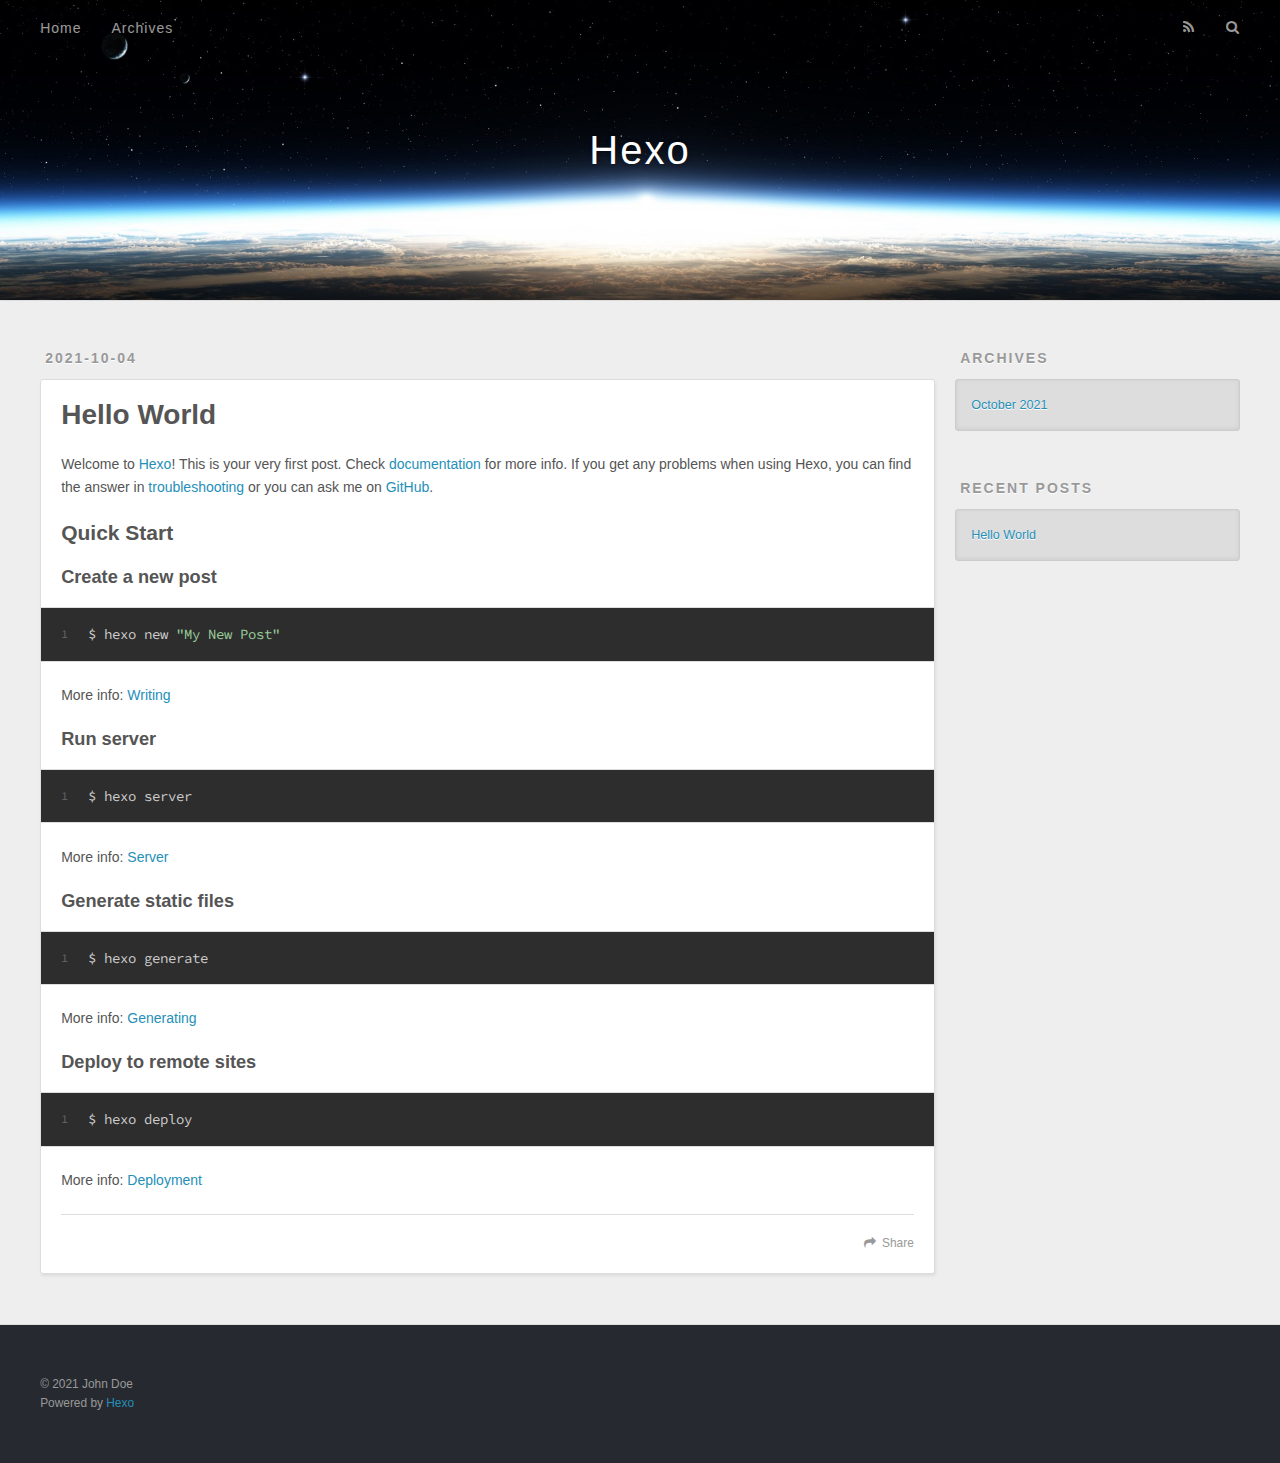
==== index.html @ 19c12f80 "Site updated: 2021-10-04 17:50:35" ====
<!DOCTYPE html>
<html>
<head>
  <meta charset="utf-8">
  

  
  <title>Hexo</title>
  <meta name="viewport" content="width=device-width, initial-scale=1, maximum-scale=1">
  <meta property="og:type" content="website">
<meta property="og:title" content="Hexo">
<meta property="og:url" content="http://example.com/index.html">
<meta property="og:site_name" content="Hexo">
<meta property="og:locale" content="en_US">
<meta property="article:author" content="John Doe">
<meta name="twitter:card" content="summary">
  
    <link rel="alternate" href="/atom.xml" title="Hexo" type="application/atom+xml">
  
  
    <link rel="icon" href="/favicon.png">
  
  
    <link href="//fonts.googleapis.com/css?family=Source+Code+Pro" rel="stylesheet" type="text/css">
  
  
<link rel="stylesheet" href="/css/style.css">

<meta name="generator" content="Hexo 5.4.0"></head>

<body>
  <div id="container">
    <div id="wrap">
      <header id="header">
  <div id="banner"></div>
  <div id="header-outer" class="outer">
    <div id="header-title" class="inner">
      <h1 id="logo-wrap">
        <a href="/" id="logo">Hexo</a>
      </h1>
      
    </div>
    <div id="header-inner" class="inner">
      <nav id="main-nav">
        <a id="main-nav-toggle" class="nav-icon"></a>
        
          <a class="main-nav-link" href="/">Home</a>
        
          <a class="main-nav-link" href="/archives">Archives</a>
        
      </nav>
      <nav id="sub-nav">
        
          <a id="nav-rss-link" class="nav-icon" href="/atom.xml" title="RSS Feed"></a>
        
        <a id="nav-search-btn" class="nav-icon" title="Search"></a>
      </nav>
      <div id="search-form-wrap">
        <form action="//google.com/search" method="get" accept-charset="UTF-8" class="search-form"><input type="search" name="q" class="search-form-input" placeholder="Search"><button type="submit" class="search-form-submit">&#xF002;</button><input type="hidden" name="sitesearch" value="http://example.com"></form>
      </div>
    </div>
  </div>
</header>
      <div class="outer">
        <section id="main">
  
    <article id="post-hello-world" class="article article-type-post" itemscope itemprop="blogPost">
  <div class="article-meta">
    <a href="/2021/10/04/hello-world/" class="article-date">
  <time datetime="2021-10-04T09:35:30.156Z" itemprop="datePublished">2021-10-04</time>
</a>
    
  </div>
  <div class="article-inner">
    
    
      <header class="article-header">
        
  
    <h1 itemprop="name">
      <a class="article-title" href="/2021/10/04/hello-world/">Hello World</a>
    </h1>
  

      </header>
    
    <div class="article-entry" itemprop="articleBody">
      
        <p>Welcome to <a target="_blank" rel="noopener" href="https://hexo.io/">Hexo</a>! This is your very first post. Check <a target="_blank" rel="noopener" href="https://hexo.io/docs/">documentation</a> for more info. If you get any problems when using Hexo, you can find the answer in <a target="_blank" rel="noopener" href="https://hexo.io/docs/troubleshooting.html">troubleshooting</a> or you can ask me on <a target="_blank" rel="noopener" href="https://github.com/hexojs/hexo/issues">GitHub</a>.</p>
<h2 id="Quick-Start"><a href="#Quick-Start" class="headerlink" title="Quick Start"></a>Quick Start</h2><h3 id="Create-a-new-post"><a href="#Create-a-new-post" class="headerlink" title="Create a new post"></a>Create a new post</h3><figure class="highlight bash"><table><tr><td class="gutter"><pre><span class="line">1</span><br></pre></td><td class="code"><pre><span class="line">$ hexo new <span class="string">&quot;My New Post&quot;</span></span><br></pre></td></tr></table></figure>

<p>More info: <a target="_blank" rel="noopener" href="https://hexo.io/docs/writing.html">Writing</a></p>
<h3 id="Run-server"><a href="#Run-server" class="headerlink" title="Run server"></a>Run server</h3><figure class="highlight bash"><table><tr><td class="gutter"><pre><span class="line">1</span><br></pre></td><td class="code"><pre><span class="line">$ hexo server</span><br></pre></td></tr></table></figure>

<p>More info: <a target="_blank" rel="noopener" href="https://hexo.io/docs/server.html">Server</a></p>
<h3 id="Generate-static-files"><a href="#Generate-static-files" class="headerlink" title="Generate static files"></a>Generate static files</h3><figure class="highlight bash"><table><tr><td class="gutter"><pre><span class="line">1</span><br></pre></td><td class="code"><pre><span class="line">$ hexo generate</span><br></pre></td></tr></table></figure>

<p>More info: <a target="_blank" rel="noopener" href="https://hexo.io/docs/generating.html">Generating</a></p>
<h3 id="Deploy-to-remote-sites"><a href="#Deploy-to-remote-sites" class="headerlink" title="Deploy to remote sites"></a>Deploy to remote sites</h3><figure class="highlight bash"><table><tr><td class="gutter"><pre><span class="line">1</span><br></pre></td><td class="code"><pre><span class="line">$ hexo deploy</span><br></pre></td></tr></table></figure>

<p>More info: <a target="_blank" rel="noopener" href="https://hexo.io/docs/one-command-deployment.html">Deployment</a></p>

      
    </div>
    <footer class="article-footer">
      <a data-url="http://example.com/2021/10/04/hello-world/" data-id="ckuch2tlk0000s5fl6pxt04w5" class="article-share-link">Share</a>
      
      
    </footer>
  </div>
  
</article>


  


</section>
        
          <aside id="sidebar">
  
    

  
    

  
    
  
    
  <div class="widget-wrap">
    <h3 class="widget-title">Archives</h3>
    <div class="widget">
      <ul class="archive-list"><li class="archive-list-item"><a class="archive-list-link" href="/archives/2021/10/">October 2021</a></li></ul>
    </div>
  </div>


  
    
  <div class="widget-wrap">
    <h3 class="widget-title">Recent Posts</h3>
    <div class="widget">
      <ul>
        
          <li>
            <a href="/2021/10/04/hello-world/">Hello World</a>
          </li>
        
      </ul>
    </div>
  </div>

  
</aside>
        
      </div>
      <footer id="footer">
  
  <div class="outer">
    <div id="footer-info" class="inner">
      &copy; 2021 John Doe<br>
      Powered by <a href="http://hexo.io/" target="_blank">Hexo</a>
    </div>
  </div>
</footer>
    </div>
    <nav id="mobile-nav">
  
    <a href="/" class="mobile-nav-link">Home</a>
  
    <a href="/archives" class="mobile-nav-link">Archives</a>
  
</nav>
    

<script src="//ajax.googleapis.com/ajax/libs/jquery/2.0.3/jquery.min.js"></script>


  
<link rel="stylesheet" href="/fancybox/jquery.fancybox.css">

  
<script src="/fancybox/jquery.fancybox.pack.js"></script>




<script src="/js/script.js"></script>




  </div>
</body>
</html>
---- css/style.css ----
body {
  width: 100%;
}
body:before,
body:after {
  content: "";
  display: table;
}
body:after {
  clear: both;
}
html,
body,
div,
span,
applet,
object,
iframe,
h1,
h2,
h3,
h4,
h5,
h6,
p,
blockquote,
pre,
a,
abbr,
acronym,
address,
big,
cite,
code,
del,
dfn,
em,
img,
ins,
kbd,
q,
s,
samp,
small,
strike,
strong,
sub,
sup,
tt,
var,
dl,
dt,
dd,
ol,
ul,
li,
fieldset,
form,
label,
legend,
table,
caption,
tbody,
tfoot,
thead,
tr,
th,
td {
  margin: 0;
  padding: 0;
  border: 0;
  outline: 0;
  font-weight: inherit;
  font-style: inherit;
  font-family: inherit;
  font-size: 100%;
  vertical-align: baseline;
}
body {
  line-height: 1;
  color: #000;
  background: #fff;
}
ol,
ul {
  list-style: none;
}
table {
  border-collapse: separate;
  border-spacing: 0;
  vertical-align: middle;
}
caption,
th,
td {
  text-align: left;
  font-weight: normal;
  vertical-align: middle;
}
a img {
  border: none;
}
input,
button {
  margin: 0;
  padding: 0;
}
input::-moz-focus-inner,
button::-moz-focus-inner {
  border: 0;
  padding: 0;
}
@font-face {
  font-family: FontAwesome;
  font-style: normal;
  font-weight: normal;
  src: url("fonts/fontawesome-webfont.eot?v=#4.0.3");
  src: url("fonts/fontawesome-webfont.eot?#iefix&v=#4.0.3") format("embedded-opentype"), url("fonts/fontawesome-webfont.woff?v=#4.0.3") format("woff"), url("fonts/fontawesome-webfont.ttf?v=#4.0.3") format("truetype"), url("fonts/fontawesome-webfont.svg#fontawesomeregular?v=#4.0.3") format("svg");
}
html,
body,
#container {
  height: 100%;
}
body {
  background: #eee;
  font: 14px -apple-system, BlinkMacSystemFont, "Segoe UI", "Roboto", "Oxygen", "Ubuntu", "Cantarell", "Fira Sans", "Droid Sans", "Helvetica Neue", sans-serif;
  -webkit-text-size-adjust: 100%;
}
.outer {
  max-width: 1220px;
  margin: 0 auto;
  padding: 0 20px;
}
.outer:before,
.outer:after {
  content: "";
  display: table;
}
.outer:after {
  clear: both;
}
.inner {
  display: inline;
  float: left;
  width: 98.33333333333333%;
  margin: 0 0.833333333333333%;
}
.left,
.alignleft {
  float: left;
}
.right,
.alignright {
  float: right;
}
.clear {
  clear: both;
}
#container {
  position: relative;
}
.mobile-nav-on {
  overflow: hidden;
}
#wrap {
  height: 100%;
  width: 100%;
  position: absolute;
  top: 0;
  left: 0;
  -webkit-transition: 0.2s ease-out;
  -moz-transition: 0.2s ease-out;
  -ms-transition: 0.2s ease-out;
  transition: 0.2s ease-out;
  z-index: 1;
  background: #eee;
}
.mobile-nav-on #wrap {
  left: 280px;
}
@media screen and (min-width: 768px) {
  #main {
    display: inline;
    float: left;
    width: 73.33333333333333%;
    margin: 0 0.833333333333333%;
  }
}
.article-date,
.article-category-link,
.archive-year,
.widget-title {
  text-decoration: none;
  text-transform: uppercase;
  letter-spacing: 2px;
  color: #999;
  margin-bottom: 1em;
  margin-left: 5px;
  line-height: 1em;
  text-shadow: 0 1px #fff;
  font-weight: bold;
}
.article-inner,
.archive-article-inner {
  background: #fff;
  -webkit-box-shadow: 1px 2px 3px #ddd;
  box-shadow: 1px 2px 3px #ddd;
  border: 1px solid #ddd;
  border-radius: 3px;
}
.article-entry h1,
.widget h1 {
  font-size: 2em;
}
.article-entry h2,
.widget h2 {
  font-size: 1.5em;
}
.article-entry h3,
.widget h3 {
  font-size: 1.3em;
}
.article-entry h4,
.widget h4 {
  font-size: 1.2em;
}
.article-entry h5,
.widget h5 {
  font-size: 1em;
}
.article-entry h6,
.widget h6 {
  font-size: 1em;
  color: #999;
}
.article-entry hr,
.widget hr {
  border: 1px dashed #ddd;
}
.article-entry strong,
.widget strong {
  font-weight: bold;
}
.article-entry em,
.widget em,
.article-entry cite,
.widget cite {
  font-style: italic;
}
.article-entry sup,
.widget sup,
.article-entry sub,
.widget sub {
  font-size: 0.75em;
  line-height: 0;
  position: relative;
  vertical-align: baseline;
}
.article-entry sup,
.widget sup {
  top: -0.5em;
}
.article-entry sub,
.widget sub {
  bottom: -0.2em;
}
.article-entry small,
.widget small {
  font-size: 0.85em;
}
.article-entry acronym,
.widget acronym,
.article-entry abbr,
.widget abbr {
  border-bottom: 1px dotted;
}
.article-entry ul,
.widget ul,
.article-entry ol,
.widget ol,
.article-entry dl,
.widget dl {
  margin: 0 20px;
  line-height: 1.6em;
}
.article-entry ul ul,
.widget ul ul,
.article-entry ol ul,
.widget ol ul,
.article-entry ul ol,
.widget ul ol,
.article-entry ol ol,
.widget ol ol {
  margin-top: 0;
  margin-bottom: 0;
}
.article-entry ul,
.widget ul {
  list-style: disc;
}
.article-entry ol,
.widget ol {
  list-style: decimal;
}
.article-entry dt,
.widget dt {
  font-weight: bold;
}
#header {
  height: 300px;
  position: relative;
  border-bottom: 1px solid #ddd;
}
#header:before,
#header:after {
  content: "";
  position: absolute;
  left: 0;
  right: 0;
  height: 40px;
}
#header:before {
  top: 0;
  background: -webkit-linear-gradient(rgba(0,0,0,0.2), transparent);
  background: -moz-linear-gradient(rgba(0,0,0,0.2), transparent);
  background: -ms-linear-gradient(rgba(0,0,0,0.2), transparent);
  background: linear-gradient(rgba(0,0,0,0.2), transparent);
}
#header:after {
  bottom: 0;
  background: -webkit-linear-gradient(transparent, rgba(0,0,0,0.2));
  background: -moz-linear-gradient(transparent, rgba(0,0,0,0.2));
  background: -ms-linear-gradient(transparent, rgba(0,0,0,0.2));
  background: linear-gradient(transparent, rgba(0,0,0,0.2));
}
#header-outer {
  height: 100%;
  position: relative;
}
#header-inner {
  position: relative;
  overflow: hidden;
}
#banner {
  position: absolute;
  top: 0;
  left: 0;
  width: 100%;
  height: 100%;
  background: url("images/banner.jpg") center #000;
  -webkit-background-size: cover;
  -moz-background-size: cover;
  background-size: cover;
  z-index: -1;
}
#header-title {
  text-align: center;
  height: 40px;
  position: absolute;
  top: 50%;
  left: 0;
  margin-top: -20px;
}
#logo,
#subtitle {
  text-decoration: none;
  color: #fff;
  font-weight: 300;
  text-shadow: 0 1px 4px rgba(0,0,0,0.3);
}
#logo {
  font-size: 40px;
  line-height: 40px;
  letter-spacing: 2px;
}
#subtitle {
  font-size: 16px;
  line-height: 16px;
  letter-spacing: 1px;
}
#subtitle-wrap {
  margin-top: 16px;
}
#main-nav {
  float: left;
  margin-left: -15px;
}
.nav-icon,
.main-nav-link {
  float: left;
  color: #fff;
  opacity: 0.6;
  text-decoration: none;
  text-shadow: 0 1px rgba(0,0,0,0.2);
  -webkit-transition: opacity 0.2s;
  -moz-transition: opacity 0.2s;
  -ms-transition: opacity 0.2s;
  transition: opacity 0.2s;
  display: block;
  padding: 20px 15px;
}
.nav-icon:hover,
.main-nav-link:hover {
  opacity: 1;
}
.nav-icon {
  font-family: FontAwesome;
  text-align: center;
  font-size: 14px;
  width: 14px;
  height: 14px;
  padding: 20px 15px;
  position: relative;
  cursor: pointer;
}
.main-nav-link {
  font-weight: 300;
  letter-spacing: 1px;
}
@media screen and (max-width: 479px) {
  .main-nav-link {
    display: none;
  }
}
#main-nav-toggle {
  display: none;
}
#main-nav-toggle:before {
  content: "\f0c9";
}
@media screen and (max-width: 479px) {
  #main-nav-toggle {
    display: block;
  }
}
#sub-nav {
  float: right;
  margin-right: -15px;
}
#nav-rss-link:before {
  content: "\f09e";
}
#nav-search-btn:before {
  content: "\f002";
}
#search-form-wrap {
  position: absolute;
  top: 15px;
  width: 150px;
  height: 30px;
  right: -150px;
  opacity: 0;
  -webkit-transition: 0.2s ease-out;
  -moz-transition: 0.2s ease-out;
  -ms-transition: 0.2s ease-out;
  transition: 0.2s ease-out;
}
#search-form-wrap.on {
  opacity: 1;
  right: 0;
}
@media screen and (max-width: 479px) {
  #search-form-wrap {
    width: 100%;
    right: -100%;
  }
}
.search-form {
  position: absolute;
  top: 0;
  left: 0;
  right: 0;
  background: #fff;
  padding: 5px 15px;
  border-radius: 15px;
  -webkit-box-shadow: 0 0 10px rgba(0,0,0,0.3);
  box-shadow: 0 0 10px rgba(0,0,0,0.3);
}
.search-form-input {
  border: none;
  background: none;
  color: #555;
  width: 100%;
  font: 13px -apple-system, BlinkMacSystemFont, "Segoe UI", "Roboto", "Oxygen", "Ubuntu", "Cantarell", "Fira Sans", "Droid Sans", "Helvetica Neue", sans-serif;
  outline: none;
}
.search-form-input::-webkit-search-results-decoration,
.search-form-input::-webkit-search-cancel-button {
  -webkit-appearance: none;
}
.search-form-submit {
  position: absolute;
  top: 50%;
  right: 10px;
  margin-top: -7px;
  font: 13px FontAwesome;
  border: none;
  background: none;
  color: #bbb;
  cursor: pointer;
}
.search-form-submit:hover,
.search-form-submit:focus {
  color: #777;
}
.article {
  margin: 50px 0;
}
.article-inner {
  overflow: hidden;
}
.article-meta:before,
.article-meta:after {
  content: "";
  display: table;
}
.article-meta:after {
  clear: both;
}
.article-date {
  float: left;
}
.article-category {
  float: left;
  line-height: 1em;
  color: #ccc;
  text-shadow: 0 1px #fff;
  margin-left: 8px;
}
.article-category:before {
  content: "\2022";
}
.article-category-link {
  margin: 0 12px 1em;
}
.article-header {
  padding: 20px 20px 0;
}
.article-title {
  text-decoration: none;
  font-size: 2em;
  font-weight: bold;
  color: #555;
  line-height: 1.1em;
  -webkit-transition: color 0.2s;
  -moz-transition: color 0.2s;
  -ms-transition: color 0.2s;
  transition: color 0.2s;
}
a.article-title:hover {
  color: #258fb8;
}
.article-entry {
  color: #555;
  padding: 0 20px;
}
.article-entry:before,
.article-entry:after {
  content: "";
  display: table;
}
.article-entry:after {
  clear: both;
}
.article-entry p,
.article-entry table {
  line-height: 1.6em;
  margin: 1.6em 0;
}
.article-entry h1,
.article-entry h2,
.article-entry h3,
.article-entry h4,
.article-entry h5,
.article-entry h6 {
  font-weight: bold;
}
.article-entry h1,
.article-entry h2,
.article-entry h3,
.article-entry h4,
.article-entry h5,
.article-entry h6 {
  line-height: 1.1em;
  margin: 1.1em 0;
}
.article-entry a {
  color: #258fb8;
  text-decoration: none;
}
.article-entry a:hover {
  text-decoration: underline;
}
.article-entry ul,
.article-entry ol,
.article-entry dl {
  margin-top: 1.6em;
  margin-bottom: 1.6em;
}
.article-entry img,
.article-entry video {
  max-width: 100%;
  height: auto;
  display: block;
  margin: auto;
}
.article-entry iframe {
  border: none;
}
.article-entry table {
  width: 100%;
  border-collapse: collapse;
  border-spacing: 0;
}
.article-entry th {
  font-weight: bold;
  border-bottom: 3px solid #ddd;
  padding-bottom: 0.5em;
}
.article-entry td {
  border-bottom: 1px solid #ddd;
  padding: 10px 0;
}
.article-entry blockquote {
  font-family: Georgia, "Times New Roman", serif;
  font-size: 1.4em;
  margin: 1.6em 20px;
  text-align: center;
}
.article-entry blockquote footer {
  font-size: 14px;
  margin: 1.6em 0;
  font-family: -apple-system, BlinkMacSystemFont, "Segoe UI", "Roboto", "Oxygen", "Ubuntu", "Cantarell", "Fira Sans", "Droid Sans", "Helvetica Neue", sans-serif;
}
.article-entry blockquote footer cite:before {
  content: "—";
  padding: 0 0.5em;
}
.article-entry .pullquote {
  text-align: left;
  width: 45%;
  margin: 0;
}
.article-entry .pullquote.left {
  margin-left: 0.5em;
  margin-right: 1em;
}
.article-entry .pullquote.right {
  margin-right: 0.5em;
  margin-left: 1em;
}
.article-entry .caption {
  color: #999;
  display: block;
  font-size: 0.9em;
  margin-top: 0.5em;
  position: relative;
  text-align: center;
}
.article-entry .video-container {
  position: relative;
  padding-top: 56.25%;
  height: 0;
  overflow: hidden;
}
.article-entry .video-container iframe,
.article-entry .video-container object,
.article-entry .video-container embed {
  position: absolute;
  top: 0;
  left: 0;
  width: 100%;
  height: 100%;
  margin-top: 0;
}
.article-more-link a {
  display: inline-block;
  line-height: 1em;
  padding: 6px 15px;
  border-radius: 15px;
  background: #eee;
  color: #999;
  text-shadow: 0 1px #fff;
  text-decoration: none;
}
.article-more-link a:hover {
  background: #258fb8;
  color: #fff;
  text-decoration: none;
  text-shadow: 0 1px #1e7293;
}
.article-footer {
  font-size: 0.85em;
  line-height: 1.6em;
  border-top: 1px solid #ddd;
  padding-top: 1.6em;
  margin: 0 20px 20px;
}
.article-footer:before,
.article-footer:after {
  content: "";
  display: table;
}
.article-footer:after {
  clear: both;
}
.article-footer a {
  color: #999;
  text-decoration: none;
}
.article-footer a:hover {
  color: #555;
}
.article-tag-list-item {
  float: left;
  margin-right: 10px;
}
.article-tag-list-link:before {
  content: "#";
}
.article-comment-link {
  float: right;
}
.article-comment-link:before {
  content: "\f075";
  font-family: FontAwesome;
  padding-right: 8px;
}
.article-share-link {
  cursor: pointer;
  float: right;
  margin-left: 20px;
}
.article-share-link:before {
  content: "\f064";
  font-family: FontAwesome;
  padding-right: 6px;
}
#article-nav {
  position: relative;
}
#article-nav:before,
#article-nav:after {
  content: "";
  display: table;
}
#article-nav:after {
  clear: both;
}
@media screen and (min-width: 768px) {
  #article-nav {
    margin: 50px 0;
  }
  #article-nav:before {
    width: 8px;
    height: 8px;
    position: absolute;
    top: 50%;
    left: 50%;
    margin-top: -4px;
    margin-left: -4px;
    content: "";
    border-radius: 50%;
    background: #ddd;
    -webkit-box-shadow: 0 1px 2px #fff;
    box-shadow: 0 1px 2px #fff;
  }
}
.article-nav-link-wrap {
  text-decoration: none;
  text-shadow: 0 1px #fff;
  color: #999;
  -webkit-box-sizing: border-box;
  -moz-box-sizing: border-box;
  box-sizing: border-box;
  margin-top: 50px;
  text-align: center;
  display: block;
}
.article-nav-link-wrap:hover {
  color: #555;
}
@media screen and (min-width: 768px) {
  .article-nav-link-wrap {
    width: 50%;
    margin-top: 0;
  }
}
@media screen and (min-width: 768px) {
  #article-nav-newer {
    float: left;
    text-align: right;
    padding-right: 20px;
  }
}
@media screen and (min-width: 768px) {
  #article-nav-older {
    float: right;
    text-align: left;
    padding-left: 20px;
  }
}
.article-nav-caption {
  text-transform: uppercase;
  letter-spacing: 2px;
  color: #ddd;
  line-height: 1em;
  font-weight: bold;
}
#article-nav-newer .article-nav-caption {
  margin-right: -2px;
}
.article-nav-title {
  font-size: 0.85em;
  line-height: 1.6em;
  margin-top: 0.5em;
}
.article-share-box {
  position: absolute;
  display: none;
  background: #fff;
  -webkit-box-shadow: 1px 2px 10px rgba(0,0,0,0.2);
  box-shadow: 1px 2px 10px rgba(0,0,0,0.2);
  border-radius: 3px;
  margin-left: -145px;
  overflow: hidden;
  z-index: 1;
}
.article-share-box.on {
  display: block;
}
.article-share-input {
  width: 100%;
  background: none;
  -webkit-box-sizing: border-box;
  -moz-box-sizing: border-box;
  box-sizing: border-box;
  font: 14px -apple-system, BlinkMacSystemFont, "Segoe UI", "Roboto", "Oxygen", "Ubuntu", "Cantarell", "Fira Sans", "Droid Sans", "Helvetica Neue", sans-serif;
  padding: 0 15px;
  color: #555;
  outline: none;
  border: 1px solid #ddd;
  border-radius: 3px 3px 0 0;
  height: 36px;
  line-height: 36px;
}
.article-share-links {
  background: #eee;
}
.article-share-links:before,
.article-share-links:after {
  content: "";
  display: table;
}
.article-share-links:after {
  clear: both;
}
.article-share-twitter,
.article-share-facebook,
.article-share-pinterest,
.article-share-google {
  width: 50px;
  height: 36px;
  display: block;
  float: left;
  position: relative;
  color: #999;
  text-shadow: 0 1px #fff;
}
.article-share-twitter:before,
.article-share-facebook:before,
.article-share-pinterest:before,
.article-share-google:before {
  font-size: 20px;
  font-family: FontAwesome;
  width: 20px;
  height: 20px;
  position: absolute;
  top: 50%;
  left: 50%;
  margin-top: -10px;
  margin-left: -10px;
  text-align: center;
}
.article-share-twitter:hover,
.article-share-facebook:hover,
.article-share-pinterest:hover,
.article-share-google:hover {
  color: #fff;
}
.article-share-twitter:before {
  content: "\f099";
}
.article-share-twitter:hover {
  background: #00aced;
  text-shadow: 0 1px #008abe;
}
.article-share-facebook:before {
  content: "\f09a";
}
.article-share-facebook:hover {
  background: #3b5998;
  text-shadow: 0 1px #2f477a;
}
.article-share-pinterest:before {
  content: "\f0d2";
}
.article-share-pinterest:hover {
  background: #cb2027;
  text-shadow: 0 1px #a21a1f;
}
.article-share-google:before {
  content: "\f0d5";
}
.article-share-google:hover {
  background: #dd4b39;
  text-shadow: 0 1px #be3221;
}
.article-gallery {
  background: #000;
  position: relative;
}
.article-gallery-photos {
  position: relative;
  overflow: hidden;
}
.article-gallery-img {
  display: none;
  max-width: 100%;
}
.article-gallery-img:first-child {
  display: block;
}
.article-gallery-img.loaded {
  position: absolute;
  display: block;
}
.article-gallery-img img {
  display: block;
  max-width: 100%;
  margin: 0 auto;
}
#comments {
  background: #fff;
  -webkit-box-shadow: 1px 2px 3px #ddd;
  box-shadow: 1px 2px 3px #ddd;
  padding: 20px;
  border: 1px solid #ddd;
  border-radius: 3px;
  margin: 50px 0;
}
#comments a {
  color: #258fb8;
}
.archives-wrap {
  margin: 50px 0;
}
.archives:before,
.archives:after {
  content: "";
  display: table;
}
.archives:after {
  clear: both;
}
.archive-year-wrap {
  margin-bottom: 1em;
}
.archives {
  -webkit-column-gap: 10px;
  -moz-column-gap: 10px;
  column-gap: 10px;
}
@media screen and (min-width: 480px) and (max-width: 767px) {
  .archives {
    -webkit-column-count: 2;
    -moz-column-count: 2;
    column-count: 2;
  }
}
@media screen and (min-width: 768px) {
  .archives {
    -webkit-column-count: 3;
    -moz-column-count: 3;
    column-count: 3;
  }
}
.archive-article {
  -webkit-column-break-inside: avoid;
  page-break-inside: avoid;
  overflow: hidden;
  break-inside: avoid-column;
}
.archive-article-inner {
  padding: 10px;
  margin-bottom: 15px;
}
.archive-article-title {
  text-decoration: none;
  font-weight: bold;
  color: #555;
  -webkit-transition: color 0.2s;
  -moz-transition: color 0.2s;
  -ms-transition: color 0.2s;
  transition: color 0.2s;
  line-height: 1.6em;
}
.archive-article-title:hover {
  color: #258fb8;
}
.archive-article-footer {
  margin-top: 1em;
}
.archive-article-date {
  color: #999;
  text-decoration: none;
  font-size: 0.85em;
  line-height: 1em;
  margin-bottom: 0.5em;
  display: block;
}
#page-nav {
  margin: 50px auto;
  background: #fff;
  -webkit-box-shadow: 1px 2px 3px #ddd;
  box-shadow: 1px 2px 3px #ddd;
  border: 1px solid #ddd;
  border-radius: 3px;
  text-align: center;
  color: #999;
  overflow: hidden;
}
#page-nav:before,
#page-nav:after {
  content: "";
  display: table;
}
#page-nav:after {
  clear: both;
}
#page-nav a,
#page-nav span {
  padding: 10px 20px;
  line-height: 1;
  height: 2ex;
}
#page-nav a {
  color: #999;
  text-decoration: none;
}
#page-nav a:hover {
  background: #999;
  color: #fff;
}
#page-nav .prev {
  float: left;
}
#page-nav .next {
  float: right;
}
#page-nav .page-number {
  display: inline-block;
}
@media screen and (max-width: 479px) {
  #page-nav .page-number {
    display: none;
  }
}
#page-nav .current {
  color: #555;
  font-weight: bold;
}
#page-nav .space {
  color: #ddd;
}
#footer {
  background: #262a30;
  padding: 50px 0;
  border-top: 1px solid #ddd;
  color: #999;
}
#footer a {
  color: #258fb8;
  text-decoration: none;
}
#footer a:hover {
  text-decoration: underline;
}
#footer-info {
  line-height: 1.6em;
  font-size: 0.85em;
}
.article-entry pre,
.article-entry .highlight {
  background: #2d2d2d;
  margin: 0 -20px;
  padding: 15px 20px;
  border-style: solid;
  border-color: #ddd;
  border-width: 1px 0;
  overflow: auto;
  color: #ccc;
  line-height: 22.400000000000002px;
}
.article-entry .highlight .gutter pre,
.article-entry .gist .gist-file .gist-data .line-numbers {
  color: #666;
  font-size: 0.85em;
}
.article-entry pre,
.article-entry code {
  font-family: "Source Code Pro", Consolas, Monaco, Menlo, Consolas, monospace;
}
.article-entry code {
  background: #eee;
  text-shadow: 0 1px #fff;
  padding: 0 0.3em;
}
.article-entry pre code {
  background: none;
  text-shadow: none;
  padding: 0;
}
.article-entry .highlight pre {
  border: none;
  margin: 0;
  padding: 0;
}
.article-entry .highlight table {
  margin: 0;
  width: auto;
}
.article-entry .highlight td {
  border: none;
  padding: 0;
}
.article-entry .highlight figcaption {
  font-size: 0.85em;
  color: #999;
  line-height: 1em;
  margin-bottom: 1em;
}
.article-entry .highlight figcaption:before,
.article-entry .highlight figcaption:after {
  content: "";
  display: table;
}
.article-entry .highlight figcaption:after {
  clear: both;
}
.article-entry .highlight figcaption a {
  float: right;
}
.article-entry .highlight .gutter pre {
  text-align: right;
  padding-right: 20px;
}
.article-entry .highlight .line {
  height: 22.400000000000002px;
}
.article-entry .highlight .line.marked {
  background: #515151;
}
.article-entry .gist {
  margin: 0 -20px;
  border-style: solid;
  border-color: #ddd;
  border-width: 1px 0;
  background: #2d2d2d;
  padding: 15px 20px 15px 0;
}
.article-entry .gist .gist-file {
  border: none;
  font-family: "Source Code Pro", Consolas, Monaco, Menlo, Consolas, monospace;
  margin: 0;
}
.article-entry .gist .gist-file .gist-data {
  background: none;
  border: none;
}
.article-entry .gist .gist-file .gist-data .line-numbers {
  background: none;
  border: none;
  padding: 0 20px 0 0;
}
.article-entry .gist .gist-file .gist-data .line-data {
  padding: 0 !important;
}
.article-entry .gist .gist-file .highlight {
  margin: 0;
  padding: 0;
  border: none;
}
.article-entry .gist .gist-file .gist-meta {
  background: #2d2d2d;
  color: #999;
  font: 0.85em -apple-system, BlinkMacSystemFont, "Segoe UI", "Roboto", "Oxygen", "Ubuntu", "Cantarell", "Fira Sans", "Droid Sans", "Helvetica Neue", sans-serif;
  text-shadow: 0 0;
  padding: 0;
  margin-top: 1em;
  margin-left: 20px;
}
.article-entry .gist .gist-file .gist-meta a {
  color: #258fb8;
  font-weight: normal;
}
.article-entry .gist .gist-file .gist-meta a:hover {
  text-decoration: underline;
}
pre .comment,
pre .title {
  color: #999;
}
pre .variable,
pre .attribute,
pre .tag,
pre .regexp,
pre .ruby .constant,
pre .xml .tag .title,
pre .xml .pi,
pre .xml .doctype,
pre .html .doctype,
pre .css .id,
pre .css .class,
pre .css .pseudo {
  color: #f2777a;
}
pre .number,
pre .preprocessor,
pre .built_in,
pre .literal,
pre .params,
pre .constant {
  color: #f99157;
}
pre .class,
pre .ruby .class .title,
pre .css .rules .attribute {
  color: #9c9;
}
pre .string,
pre .value,
pre .inheritance,
pre .header,
pre .ruby .symbol,
pre .xml .cdata {
  color: #9c9;
}
pre .css .hexcolor {
  color: #6cc;
}
pre .function,
pre .python .decorator,
pre .python .title,
pre .ruby .function .title,
pre .ruby .title .keyword,
pre .perl .sub,
pre .javascript .title,
pre .coffeescript .title {
  color: #69c;
}
pre .keyword,
pre .javascript .function {
  color: #c9c;
}
@media screen and (max-width: 479px) {
  #mobile-nav {
    position: absolute;
    top: 0;
    left: 0;
    width: 280px;
    height: 100%;
    background: #191919;
    border-right: 1px solid #fff;
  }
}
@media screen and (max-width: 479px) {
  .mobile-nav-link {
    display: block;
    color: #999;
    text-decoration: none;
    padding: 15px 20px;
    font-weight: bold;
  }
  .mobile-nav-link:hover {
    color: #fff;
  }
}
@media screen and (min-width: 768px) {
  #sidebar {
    display: inline;
    float: left;
    width: 23.333333333333332%;
    margin: 0 0.833333333333333%;
  }
}
.widget-wrap {
  margin: 50px 0;
}
.widget {
  color: #777;
  text-shadow: 0 1px #fff;
  background: #ddd;
  -webkit-box-shadow: 0 -1px 4px #ccc inset;
  box-shadow: 0 -1px 4px #ccc inset;
  border: 1px solid #ccc;
  padding: 15px;
  border-radius: 3px;
}
.widget a {
  color: #258fb8;
  text-decoration: none;
}
.widget a:hover {
  text-decoration: underline;
}
.widget ul ul,
.widget ol ul,
.widget dl ul,
.widget ul ol,
.widget ol ol,
.widget dl ol,
.widget ul dl,
.widget ol dl,
.widget dl dl {
  margin-left: 15px;
  list-style: disc;
}
.widget {
  line-height: 1.6em;
  word-wrap: break-word;
  font-size: 0.9em;
}
.widget ul,
.widget ol {
  list-style: none;
  margin: 0;
}
.widget ul ul,
.widget ol ul,
.widget ul ol,
.widget ol ol {
  margin: 0 20px;
}
.widget ul ul,
.widget ol ul {
  list-style: disc;
}
.widget ul ol,
.widget ol ol {
  list-style: decimal;
}
.category-list-count,
.tag-list-count,
.archive-list-count {
  padding-left: 5px;
  color: #999;
  font-size: 0.85em;
}
.category-list-count:before,
.tag-list-count:before,
.archive-list-count:before {
  content: "(";
}
.category-list-count:after,
.tag-list-count:after,
.archive-list-count:after {
  content: ")";
}
.tagcloud a {
  margin-right: 5px;
  display: inline-block;
}
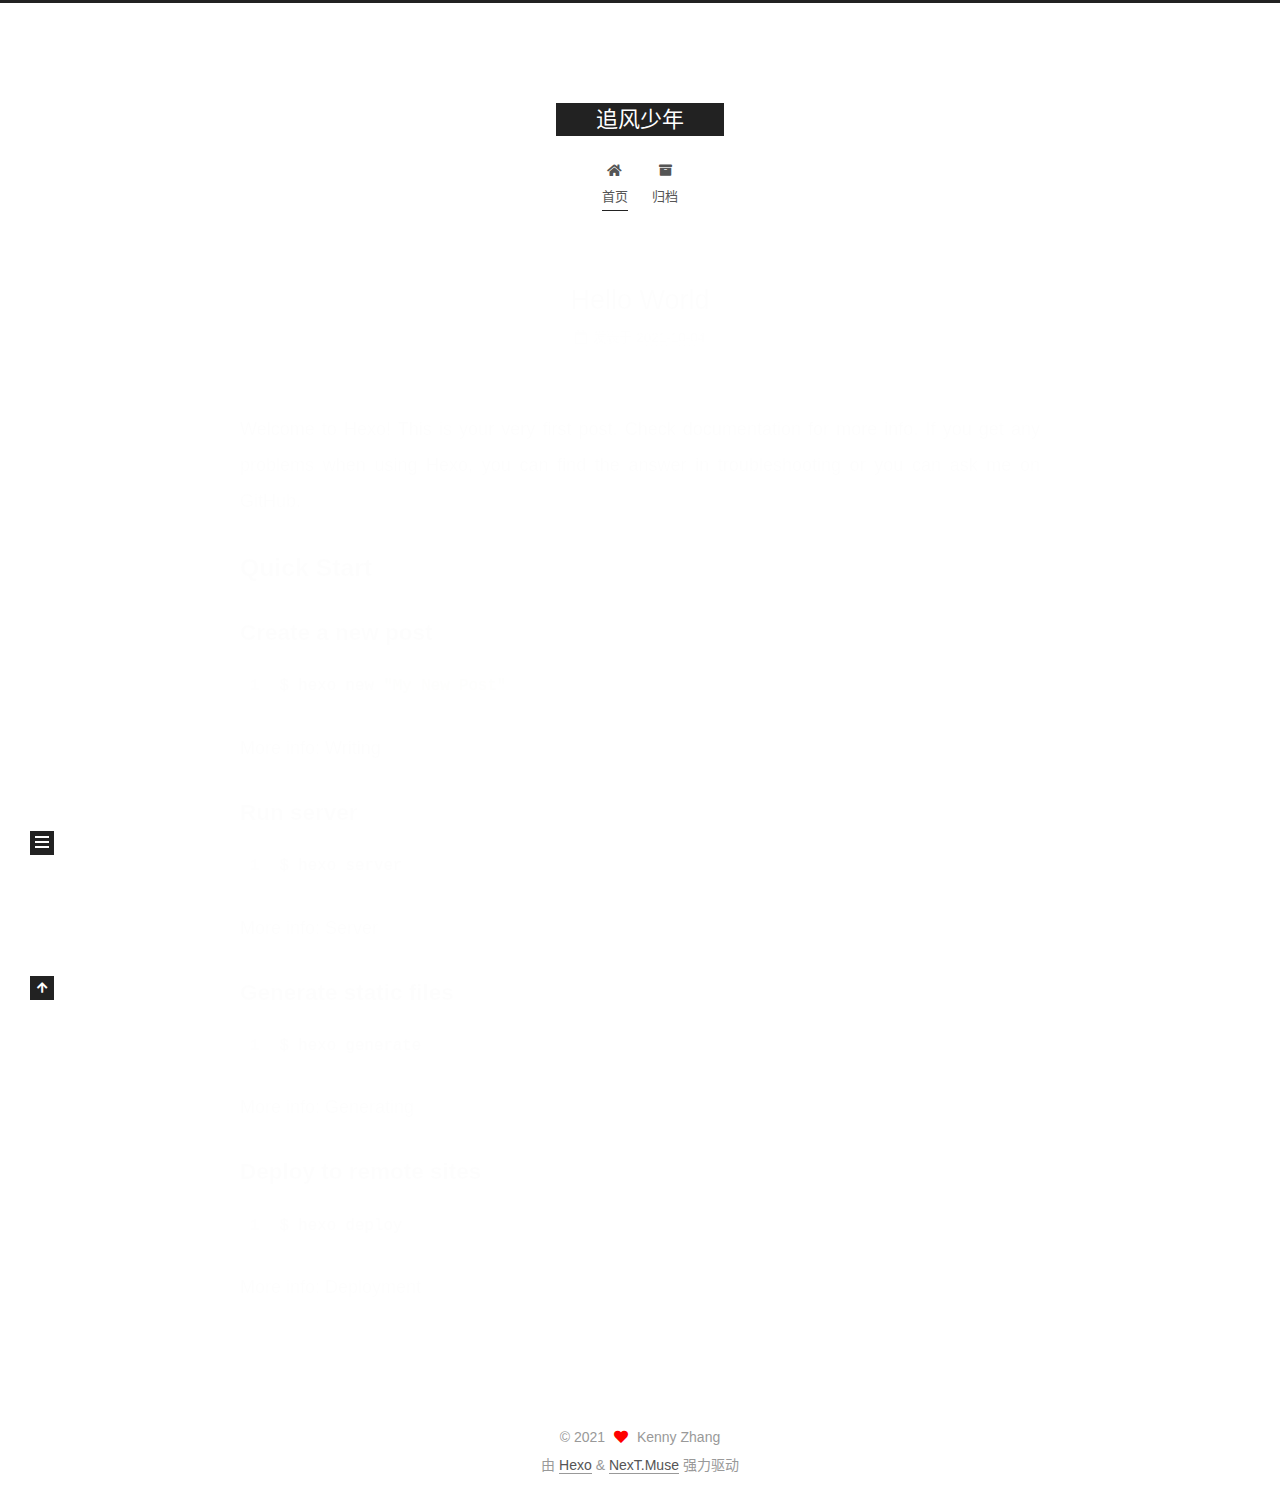
==== commit 102fabfe: "Site updated: 2021-10-04 18:14:50" ====
--- a/index.html
+++ b/index.html
@@ -1,196 +1,371 @@
 <!DOCTYPE html>
-<html>
+<html lang="zh-CN">
 <head>
-  <meta charset="utf-8">
-  
-
-  
-  <title>Hexo</title>
-  <meta name="viewport" content="width=device-width, initial-scale=1, maximum-scale=1">
-  <meta property="og:type" content="website">
-<meta property="og:title" content="Hexo">
+  <meta charset="UTF-8">
+<meta name="viewport" content="width=device-width, initial-scale=1, maximum-scale=2">
+<meta name="theme-color" content="#222">
+<meta name="generator" content="Hexo 5.4.0">
+  <link rel="apple-touch-icon" sizes="180x180" href="/images/apple-touch-icon-next.png">
+  <link rel="icon" type="image/png" sizes="32x32" href="/images/favicon-32x32-next.png">
+  <link rel="icon" type="image/png" sizes="16x16" href="/images/favicon-16x16-next.png">
+  <link rel="mask-icon" href="/images/logo.svg" color="#222">
+
+<link rel="stylesheet" href="/css/main.css">
+
+
+<link rel="stylesheet" href="/lib/font-awesome/css/all.min.css">
+
+<script id="hexo-configurations">
+    var NexT = window.NexT || {};
+    var CONFIG = {"hostname":"example.com","root":"/","scheme":"Muse","version":"7.8.0","exturl":false,"sidebar":{"position":"left","display":"post","padding":18,"offset":12,"onmobile":false},"copycode":{"enable":false,"show_result":false,"style":null},"back2top":{"enable":true,"sidebar":false,"scrollpercent":false},"bookmark":{"enable":false,"color":"#222","save":"auto"},"fancybox":false,"mediumzoom":false,"lazyload":false,"pangu":false,"comments":{"style":"tabs","active":null,"storage":true,"lazyload":false,"nav":null},"algolia":{"hits":{"per_page":10},"labels":{"input_placeholder":"Search for Posts","hits_empty":"We didn't find any results for the search: ${query}","hits_stats":"${hits} results found in ${time} ms"}},"localsearch":{"enable":false,"trigger":"auto","top_n_per_article":1,"unescape":false,"preload":false},"motion":{"enable":true,"async":false,"transition":{"post_block":"fadeIn","post_header":"slideDownIn","post_body":"slideDownIn","coll_header":"slideLeftIn","sidebar":"slideUpIn"}}};
+  </script>
+
+  <meta name="description" content="爱拼才会赢">
+<meta property="og:type" content="website">
+<meta property="og:title" content="追风少年">
 <meta property="og:url" content="http://example.com/index.html">
-<meta property="og:site_name" content="Hexo">
-<meta property="og:locale" content="en_US">
-<meta property="article:author" content="John Doe">
+<meta property="og:site_name" content="追风少年">
+<meta property="og:description" content="爱拼才会赢">
+<meta property="og:locale" content="zh_CN">
+<meta property="article:author" content="Kenny Zhang">
 <meta name="twitter:card" content="summary">
-  
-    <link rel="alternate" href="/atom.xml" title="Hexo" type="application/atom+xml">
-  
-  
-    <link rel="icon" href="/favicon.png">
-  
-  
-    <link href="//fonts.googleapis.com/css?family=Source+Code+Pro" rel="stylesheet" type="text/css">
-  
-  
-<link rel="stylesheet" href="/css/style.css">
-
-<meta name="generator" content="Hexo 5.4.0"></head>
-
-<body>
-  <div id="container">
-    <div id="wrap">
-      <header id="header">
-  <div id="banner"></div>
-  <div id="header-outer" class="outer">
-    <div id="header-title" class="inner">
-      <h1 id="logo-wrap">
-        <a href="/" id="logo">Hexo</a>
-      </h1>
+
+<link rel="canonical" href="http://example.com/">
+
+
+<script id="page-configurations">
+  // https://hexo.io/docs/variables.html
+  CONFIG.page = {
+    sidebar: "",
+    isHome : true,
+    isPost : false,
+    lang   : 'zh-CN'
+  };
+</script>
+
+  <title>追风少年</title>
+  
+
+
+
+
+
+
+  <noscript>
+  <style>
+  .use-motion .brand,
+  .use-motion .menu-item,
+  .sidebar-inner,
+  .use-motion .post-block,
+  .use-motion .pagination,
+  .use-motion .comments,
+  .use-motion .post-header,
+  .use-motion .post-body,
+  .use-motion .collection-header { opacity: initial; }
+
+  .use-motion .site-title,
+  .use-motion .site-subtitle {
+    opacity: initial;
+    top: initial;
+  }
+
+  .use-motion .logo-line-before i { left: initial; }
+  .use-motion .logo-line-after i { right: initial; }
+  </style>
+</noscript>
+
+</head>
+
+<body itemscope itemtype="http://schema.org/WebPage">
+  <div class="container use-motion">
+    <div class="headband"></div>
+
+    <header class="header" itemscope itemtype="http://schema.org/WPHeader">
+      <div class="header-inner"><div class="site-brand-container">
+  <div class="site-nav-toggle">
+    <div class="toggle" aria-label="切换导航栏">
+      <span class="toggle-line toggle-line-first"></span>
+      <span class="toggle-line toggle-line-middle"></span>
+      <span class="toggle-line toggle-line-last"></span>
+    </div>
+  </div>
+
+  <div class="site-meta">
+
+    <a href="/" class="brand" rel="start">
+      <span class="logo-line-before"><i></i></span>
+      <h1 class="site-title">追风少年</h1>
+      <span class="logo-line-after"><i></i></span>
+    </a>
+  </div>
+
+  <div class="site-nav-right">
+    <div class="toggle popup-trigger">
+    </div>
+  </div>
+</div>
+
+
+
+
+<nav class="site-nav">
+  <ul id="menu" class="main-menu menu">
+        <li class="menu-item menu-item-home">
+
+    <a href="/" rel="section"><i class="fa fa-home fa-fw"></i>首页</a>
+
+  </li>
+        <li class="menu-item menu-item-archives">
+
+    <a href="/archives/" rel="section"><i class="fa fa-archive fa-fw"></i>归档</a>
+
+  </li>
+  </ul>
+</nav>
+
+
+
+
+</div>
+    </header>
+
+    
+  <div class="back-to-top">
+    <i class="fa fa-arrow-up"></i>
+    <span>0%</span>
+  </div>
+
+
+    <main class="main">
+      <div class="main-inner">
+        <div class="content-wrap">
+          
+
+          <div class="content index posts-expand">
+            
+      
+  
+  
+  <article itemscope itemtype="http://schema.org/Article" class="post-block" lang="zh-CN">
+    <link itemprop="mainEntityOfPage" href="http://example.com/2021/10/04/hello-world/">
+
+    <span hidden itemprop="author" itemscope itemtype="http://schema.org/Person">
+      <meta itemprop="image" content="/images/avatar.gif">
+      <meta itemprop="name" content="Kenny Zhang">
+      <meta itemprop="description" content="爱拼才会赢">
+    </span>
+
+    <span hidden itemprop="publisher" itemscope itemtype="http://schema.org/Organization">
+      <meta itemprop="name" content="追风少年">
+    </span>
+      <header class="post-header">
+        <h2 class="post-title" itemprop="name headline">
+          
+            <a href="/2021/10/04/hello-world/" class="post-title-link" itemprop="url">Hello World</a>
+        </h2>
+
+        <div class="post-meta">
+            <span class="post-meta-item">
+              <span class="post-meta-item-icon">
+                <i class="far fa-calendar"></i>
+              </span>
+              <span class="post-meta-item-text">发表于</span>
+
+              <time title="创建时间：2021-10-04 17:35:30" itemprop="dateCreated datePublished" datetime="2021-10-04T17:35:30+08:00">2021-10-04</time>
+            </span>
+
+          
+
+        </div>
+      </header>
+
+    
+    
+    
+    <div class="post-body" itemprop="articleBody">
+
+      
+          <p>Welcome to <a target="_blank" rel="noopener" href="https://hexo.io/">Hexo</a>! This is your very first post. Check <a target="_blank" rel="noopener" href="https://hexo.io/docs/">documentation</a> for more info. If you get any problems when using Hexo, you can find the answer in <a target="_blank" rel="noopener" href="https://hexo.io/docs/troubleshooting.html">troubleshooting</a> or you can ask me on <a target="_blank" rel="noopener" href="https://github.com/hexojs/hexo/issues">GitHub</a>.</p>
+<h2 id="Quick-Start"><a href="#Quick-Start" class="headerlink" title="Quick Start"></a>Quick Start</h2><h3 id="Create-a-new-post"><a href="#Create-a-new-post" class="headerlink" title="Create a new post"></a>Create a new post</h3><figure class="highlight bash"><table><tr><td class="gutter"><pre><span class="line">1</span><br></pre></td><td class="code"><pre><span class="line">$ hexo new <span class="string">&quot;My New Post&quot;</span></span><br></pre></td></tr></table></figure>
+
+<p>More info: <a target="_blank" rel="noopener" href="https://hexo.io/docs/writing.html">Writing</a></p>
+<h3 id="Run-server"><a href="#Run-server" class="headerlink" title="Run server"></a>Run server</h3><figure class="highlight bash"><table><tr><td class="gutter"><pre><span class="line">1</span><br></pre></td><td class="code"><pre><span class="line">$ hexo server</span><br></pre></td></tr></table></figure>
+
+<p>More info: <a target="_blank" rel="noopener" href="https://hexo.io/docs/server.html">Server</a></p>
+<h3 id="Generate-static-files"><a href="#Generate-static-files" class="headerlink" title="Generate static files"></a>Generate static files</h3><figure class="highlight bash"><table><tr><td class="gutter"><pre><span class="line">1</span><br></pre></td><td class="code"><pre><span class="line">$ hexo generate</span><br></pre></td></tr></table></figure>
+
+<p>More info: <a target="_blank" rel="noopener" href="https://hexo.io/docs/generating.html">Generating</a></p>
+<h3 id="Deploy-to-remote-sites"><a href="#Deploy-to-remote-sites" class="headerlink" title="Deploy to remote sites"></a>Deploy to remote sites</h3><figure class="highlight bash"><table><tr><td class="gutter"><pre><span class="line">1</span><br></pre></td><td class="code"><pre><span class="line">$ hexo deploy</span><br></pre></td></tr></table></figure>
+
+<p>More info: <a target="_blank" rel="noopener" href="https://hexo.io/docs/one-command-deployment.html">Deployment</a></p>
+
       
     </div>
-    <div id="header-inner" class="inner">
-      <nav id="main-nav">
-        <a id="main-nav-toggle" class="nav-icon"></a>
+
+    
+    
+    
+      <footer class="post-footer">
+        <div class="post-eof"></div>
+      </footer>
+  </article>
+  
+  
+  
+
+
+  
+
+
+
+          </div>
+          
+
+<script>
+  window.addEventListener('tabs:register', () => {
+    let { activeClass } = CONFIG.comments;
+    if (CONFIG.comments.storage) {
+      activeClass = localStorage.getItem('comments_active') || activeClass;
+    }
+    if (activeClass) {
+      let activeTab = document.querySelector(`a[href="#comment-${activeClass}"]`);
+      if (activeTab) {
+        activeTab.click();
+      }
+    }
+  });
+  if (CONFIG.comments.storage) {
+    window.addEventListener('tabs:click', event => {
+      if (!event.target.matches('.tabs-comment .tab-content .tab-pane')) return;
+      let commentClass = event.target.classList[1];
+      localStorage.setItem('comments_active', commentClass);
+    });
+  }
+</script>
+
+        </div>
+          
+  
+  <div class="toggle sidebar-toggle">
+    <span class="toggle-line toggle-line-first"></span>
+    <span class="toggle-line toggle-line-middle"></span>
+    <span class="toggle-line toggle-line-last"></span>
+  </div>
+
+  <aside class="sidebar">
+    <div class="sidebar-inner">
+
+      <ul class="sidebar-nav motion-element">
+        <li class="sidebar-nav-toc">
+          文章目录
+        </li>
+        <li class="sidebar-nav-overview">
+          站点概览
+        </li>
+      </ul>
+
+      <!--noindex-->
+      <div class="post-toc-wrap sidebar-panel">
+      </div>
+      <!--/noindex-->
+
+      <div class="site-overview-wrap sidebar-panel">
+        <div class="site-author motion-element" itemprop="author" itemscope itemtype="http://schema.org/Person">
+  <p class="site-author-name" itemprop="name">Kenny Zhang</p>
+  <div class="site-description" itemprop="description">爱拼才会赢</div>
+</div>
+<div class="site-state-wrap motion-element">
+  <nav class="site-state">
+      <div class="site-state-item site-state-posts">
+          <a href="/archives/">
         
-          <a class="main-nav-link" href="/">Home</a>
+          <span class="site-state-item-count">1</span>
+          <span class="site-state-item-name">日志</span>
+        </a>
+      </div>
+  </nav>
+</div>
+
+
+
+      </div>
+
+    </div>
+  </aside>
+  <div id="sidebar-dimmer"></div>
+
+
+      </div>
+    </main>
+
+    <footer class="footer">
+      <div class="footer-inner">
         
-          <a class="main-nav-link" href="/archives">Archives</a>
+
         
-      </nav>
-      <nav id="sub-nav">
+
+<div class="copyright">
+  
+  &copy; 
+  <span itemprop="copyrightYear">2021</span>
+  <span class="with-love">
+    <i class="fa fa-heart"></i>
+  </span>
+  <span class="author" itemprop="copyrightHolder">Kenny Zhang</span>
+</div>
+  <div class="powered-by">由 <a href="https://hexo.io/" class="theme-link" rel="noopener" target="_blank">Hexo</a> & <a href="https://muse.theme-next.org/" class="theme-link" rel="noopener" target="_blank">NexT.Muse</a> 强力驱动
+  </div>
+
         
-          <a id="nav-rss-link" class="nav-icon" href="/atom.xml" title="RSS Feed"></a>
-        
-        <a id="nav-search-btn" class="nav-icon" title="Search"></a>
-      </nav>
-      <div id="search-form-wrap">
-        <form action="//google.com/search" method="get" accept-charset="UTF-8" class="search-form"><input type="search" name="q" class="search-form-input" placeholder="Search"><button type="submit" class="search-form-submit">&#xF002;</button><input type="hidden" name="sitesearch" value="http://example.com"></form>
-      </div>
-    </div>
-  </div>
-</header>
-      <div class="outer">
-        <section id="main">
-  
-    <article id="post-hello-world" class="article article-type-post" itemscope itemprop="blogPost">
-  <div class="article-meta">
-    <a href="/2021/10/04/hello-world/" class="article-date">
-  <time datetime="2021-10-04T09:35:30.156Z" itemprop="datePublished">2021-10-04</time>
-</a>
-    
-  </div>
-  <div class="article-inner">
-    
-    
-      <header class="article-header">
-        
-  
-    <h1 itemprop="name">
-      <a class="article-title" href="/2021/10/04/hello-world/">Hello World</a>
-    </h1>
-  
-
-      </header>
-    
-    <div class="article-entry" itemprop="articleBody">
-      
-        <p>Welcome to <a target="_blank" rel="noopener" href="https://hexo.io/">Hexo</a>! This is your very first post. Check <a target="_blank" rel="noopener" href="https://hexo.io/docs/">documentation</a> for more info. If you get any problems when using Hexo, you can find the answer in <a target="_blank" rel="noopener" href="https://hexo.io/docs/troubleshooting.html">troubleshooting</a> or you can ask me on <a target="_blank" rel="noopener" href="https://github.com/hexojs/hexo/issues">GitHub</a>.</p>
-<h2 id="Quick-Start"><a href="#Quick-Start" class="headerlink" title="Quick Start"></a>Quick Start</h2><h3 id="Create-a-new-post"><a href="#Create-a-new-post" class="headerlink" title="Create a new post"></a>Create a new post</h3><figure class="highlight bash"><table><tr><td class="gutter"><pre><span class="line">1</span><br></pre></td><td class="code"><pre><span class="line">$ hexo new <span class="string">&quot;My New Post&quot;</span></span><br></pre></td></tr></table></figure>
-
-<p>More info: <a target="_blank" rel="noopener" href="https://hexo.io/docs/writing.html">Writing</a></p>
-<h3 id="Run-server"><a href="#Run-server" class="headerlink" title="Run server"></a>Run server</h3><figure class="highlight bash"><table><tr><td class="gutter"><pre><span class="line">1</span><br></pre></td><td class="code"><pre><span class="line">$ hexo server</span><br></pre></td></tr></table></figure>
-
-<p>More info: <a target="_blank" rel="noopener" href="https://hexo.io/docs/server.html">Server</a></p>
-<h3 id="Generate-static-files"><a href="#Generate-static-files" class="headerlink" title="Generate static files"></a>Generate static files</h3><figure class="highlight bash"><table><tr><td class="gutter"><pre><span class="line">1</span><br></pre></td><td class="code"><pre><span class="line">$ hexo generate</span><br></pre></td></tr></table></figure>
-
-<p>More info: <a target="_blank" rel="noopener" href="https://hexo.io/docs/generating.html">Generating</a></p>
-<h3 id="Deploy-to-remote-sites"><a href="#Deploy-to-remote-sites" class="headerlink" title="Deploy to remote sites"></a>Deploy to remote sites</h3><figure class="highlight bash"><table><tr><td class="gutter"><pre><span class="line">1</span><br></pre></td><td class="code"><pre><span class="line">$ hexo deploy</span><br></pre></td></tr></table></figure>
-
-<p>More info: <a target="_blank" rel="noopener" href="https://hexo.io/docs/one-command-deployment.html">Deployment</a></p>
-
-      
-    </div>
-    <footer class="article-footer">
-      <a data-url="http://example.com/2021/10/04/hello-world/" data-id="ckuch2tlk0000s5fl6pxt04w5" class="article-share-link">Share</a>
-      
-      
+
+
+
+
+
+
+
+
+      </div>
     </footer>
   </div>
-  
-</article>
-
-
-  
-
-
-</section>
-        
-          <aside id="sidebar">
-  
-    
-
-  
-    
-
-  
-    
-  
-    
-  <div class="widget-wrap">
-    <h3 class="widget-title">Archives</h3>
-    <div class="widget">
-      <ul class="archive-list"><li class="archive-list-item"><a class="archive-list-link" href="/archives/2021/10/">October 2021</a></li></ul>
-    </div>
-  </div>
-
-
-  
-    
-  <div class="widget-wrap">
-    <h3 class="widget-title">Recent Posts</h3>
-    <div class="widget">
-      <ul>
-        
-          <li>
-            <a href="/2021/10/04/hello-world/">Hello World</a>
-          </li>
-        
-      </ul>
-    </div>
-  </div>
-
-  
-</aside>
-        
-      </div>
-      <footer id="footer">
-  
-  <div class="outer">
-    <div id="footer-info" class="inner">
-      &copy; 2021 John Doe<br>
-      Powered by <a href="http://hexo.io/" target="_blank">Hexo</a>
-    </div>
-  </div>
-</footer>
-    </div>
-    <nav id="mobile-nav">
-  
-    <a href="/" class="mobile-nav-link">Home</a>
-  
-    <a href="/archives" class="mobile-nav-link">Archives</a>
-  
-</nav>
-    
-
-<script src="//ajax.googleapis.com/ajax/libs/jquery/2.0.3/jquery.min.js"></script>
-
-
-  
-<link rel="stylesheet" href="/fancybox/jquery.fancybox.css">
-
-  
-<script src="/fancybox/jquery.fancybox.pack.js"></script>
-
-
-
-
-<script src="/js/script.js"></script>
-
-
-
-
-  </div>
+
+  
+  <script src="/lib/anime.min.js"></script>
+  <script src="/lib/velocity/velocity.min.js"></script>
+  <script src="/lib/velocity/velocity.ui.min.js"></script>
+
+<script src="/js/utils.js"></script>
+
+<script src="/js/motion.js"></script>
+
+
+<script src="/js/schemes/muse.js"></script>
+
+
+<script src="/js/next-boot.js"></script>
+
+
+
+
+  
+
+
+
+
+
+
+
+
+
+
+
+
+
+
+
+  
+
+  
+
 </body>
-</html>+</html>
--- a/css/main.css
+++ b/css/main.css
@@ -0,0 +1,2291 @@
+:root {
+  --body-bg-color: #fff;
+  --content-bg-color: #fff;
+  --card-bg-color: #f5f5f5;
+  --text-color: #555;
+  --blockquote-color: #666;
+  --link-color: #555;
+  --link-hover-color: #222;
+  --brand-color: #fff;
+  --brand-hover-color: #fff;
+  --table-row-odd-bg-color: #f9f9f9;
+  --table-row-hover-bg-color: #f5f5f5;
+  --menu-item-bg-color: #f5f5f5;
+  --btn-default-bg: #222;
+  --btn-default-color: #fff;
+  --btn-default-border-color: #222;
+  --btn-default-hover-bg: #fff;
+  --btn-default-hover-color: #222;
+  --btn-default-hover-border-color: #222;
+}
+html {
+  line-height: 1.15; /* 1 */
+  -webkit-text-size-adjust: 100%; /* 2 */
+}
+body {
+  margin: 0;
+}
+main {
+  display: block;
+}
+h1 {
+  font-size: 2em;
+  margin: 0.67em 0;
+}
+hr {
+  box-sizing: content-box; /* 1 */
+  height: 0; /* 1 */
+  overflow: visible; /* 2 */
+}
+pre {
+  font-family: monospace, monospace; /* 1 */
+  font-size: 1em; /* 2 */
+}
+a {
+  background: transparent;
+}
+abbr[title] {
+  border-bottom: none; /* 1 */
+  text-decoration: underline; /* 2 */
+  text-decoration: underline dotted; /* 2 */
+}
+b,
+strong {
+  font-weight: bolder;
+}
+code,
+kbd,
+samp {
+  font-family: monospace, monospace; /* 1 */
+  font-size: 1em; /* 2 */
+}
+small {
+  font-size: 80%;
+}
+sub,
+sup {
+  font-size: 75%;
+  line-height: 0;
+  position: relative;
+  vertical-align: baseline;
+}
+sub {
+  bottom: -0.25em;
+}
+sup {
+  top: -0.5em;
+}
+img {
+  border-style: none;
+}
+button,
+input,
+optgroup,
+select,
+textarea {
+  font-family: inherit; /* 1 */
+  font-size: 100%; /* 1 */
+  line-height: 1.15; /* 1 */
+  margin: 0; /* 2 */
+}
+button,
+input {
+/* 1 */
+  overflow: visible;
+}
+button,
+select {
+/* 1 */
+  text-transform: none;
+}
+button,
+[type='button'],
+[type='reset'],
+[type='submit'] {
+  -webkit-appearance: button;
+}
+button::-moz-focus-inner,
+[type='button']::-moz-focus-inner,
+[type='reset']::-moz-focus-inner,
+[type='submit']::-moz-focus-inner {
+  border-style: none;
+  padding: 0;
+}
+button:-moz-focusring,
+[type='button']:-moz-focusring,
+[type='reset']:-moz-focusring,
+[type='submit']:-moz-focusring {
+  outline: 1px dotted ButtonText;
+}
+fieldset {
+  padding: 0.35em 0.75em 0.625em;
+}
+legend {
+  box-sizing: border-box; /* 1 */
+  color: inherit; /* 2 */
+  display: table; /* 1 */
+  max-width: 100%; /* 1 */
+  padding: 0; /* 3 */
+  white-space: normal; /* 1 */
+}
+progress {
+  vertical-align: baseline;
+}
+textarea {
+  overflow: auto;
+}
+[type='checkbox'],
+[type='radio'] {
+  box-sizing: border-box; /* 1 */
+  padding: 0; /* 2 */
+}
+[type='number']::-webkit-inner-spin-button,
+[type='number']::-webkit-outer-spin-button {
+  height: auto;
+}
+[type='search'] {
+  outline-offset: -2px; /* 2 */
+  -webkit-appearance: textfield; /* 1 */
+}
+[type='search']::-webkit-search-decoration {
+  -webkit-appearance: none;
+}
+::-webkit-file-upload-button {
+  font: inherit; /* 2 */
+  -webkit-appearance: button; /* 1 */
+}
+details {
+  display: block;
+}
+summary {
+  display: list-item;
+}
+template {
+  display: none;
+}
+[hidden] {
+  display: none;
+}
+::selection {
+  background: #262a30;
+  color: #eee;
+}
+html,
+body {
+  height: 100%;
+}
+body {
+  background: var(--body-bg-color);
+  color: var(--text-color);
+  font-family: 'Lato', "PingFang SC", "Microsoft YaHei", sans-serif;
+  font-size: 1em;
+  line-height: 2;
+}
+@media (max-width: 991px) {
+  body {
+    padding-left: 0 !important;
+    padding-right: 0 !important;
+  }
+}
+h1,
+h2,
+h3,
+h4,
+h5,
+h6 {
+  font-family: 'Lato', "PingFang SC", "Microsoft YaHei", sans-serif;
+  font-weight: bold;
+  line-height: 1.5;
+  margin: 20px 0 15px;
+}
+h1 {
+  font-size: 1.5em;
+}
+h2 {
+  font-size: 1.375em;
+}
+h3 {
+  font-size: 1.25em;
+}
+h4 {
+  font-size: 1.125em;
+}
+h5 {
+  font-size: 1em;
+}
+h6 {
+  font-size: 0.875em;
+}
+p {
+  margin: 0 0 20px 0;
+}
+a,
+span.exturl {
+  border-bottom: 1px solid #999;
+  color: var(--link-color);
+  outline: 0;
+  text-decoration: none;
+  overflow-wrap: break-word;
+  word-wrap: break-word;
+  cursor: pointer;
+}
+a:hover,
+span.exturl:hover {
+  border-bottom-color: var(--link-hover-color);
+  color: var(--link-hover-color);
+}
+iframe,
+img,
+video {
+  display: block;
+  margin-left: auto;
+  margin-right: auto;
+  max-width: 100%;
+}
+hr {
+  background-image: repeating-linear-gradient(-45deg, #ddd, #ddd 4px, transparent 4px, transparent 8px);
+  border: 0;
+  height: 3px;
+  margin: 40px 0;
+}
+blockquote {
+  border-left: 4px solid #ddd;
+  color: var(--blockquote-color);
+  margin: 0;
+  padding: 0 15px;
+}
+blockquote cite::before {
+  content: '-';
+  padding: 0 5px;
+}
+dt {
+  font-weight: bold;
+}
+dd {
+  margin: 0;
+  padding: 0;
+}
+kbd {
+  background-color: #f5f5f5;
+  background-image: linear-gradient(#eee, #fff, #eee);
+  border: 1px solid #ccc;
+  border-radius: 0.2em;
+  box-shadow: 0.1em 0.1em 0.2em rgba(0,0,0,0.1);
+  color: #555;
+  font-family: inherit;
+  padding: 0.1em 0.3em;
+  white-space: nowrap;
+}
+.table-container {
+  overflow: auto;
+}
+table {
+  border-collapse: collapse;
+  border-spacing: 0;
+  font-size: 0.875em;
+  margin: 0 0 20px 0;
+  width: 100%;
+}
+tbody tr:nth-of-type(odd) {
+  background: var(--table-row-odd-bg-color);
+}
+tbody tr:hover {
+  background: var(--table-row-hover-bg-color);
+}
+caption,
+th,
+td {
+  font-weight: normal;
+  padding: 8px;
+  vertical-align: middle;
+}
+th,
+td {
+  border: 1px solid #ddd;
+  border-bottom: 3px solid #ddd;
+}
+th {
+  font-weight: 700;
+  padding-bottom: 10px;
+}
+td {
+  border-bottom-width: 1px;
+}
+.btn {
+  background: var(--btn-default-bg);
+  border: 2px solid var(--btn-default-border-color);
+  border-radius: 0;
+  color: var(--btn-default-color);
+  display: inline-block;
+  font-size: 0.875em;
+  line-height: 2;
+  padding: 0 20px;
+  text-decoration: none;
+  transition-property: background-color;
+  transition-delay: 0s;
+  transition-duration: 0.2s;
+  transition-timing-function: ease-in-out;
+}
+.btn:hover {
+  background: var(--btn-default-hover-bg);
+  border-color: var(--btn-default-hover-border-color);
+  color: var(--btn-default-hover-color);
+}
+.btn + .btn {
+  margin: 0 0 8px 8px;
+}
+.btn .fa-fw {
+  text-align: left;
+  width: 1.285714285714286em;
+}
+.toggle {
+  line-height: 0;
+}
+.toggle .toggle-line {
+  background: #fff;
+  display: inline-block;
+  height: 2px;
+  left: 0;
+  position: relative;
+  top: 0;
+  transition: all 0.4s;
+  vertical-align: top;
+  width: 100%;
+}
+.toggle .toggle-line:not(:first-child) {
+  margin-top: 3px;
+}
+.toggle.toggle-arrow .toggle-line-first {
+  left: 50%;
+  top: 2px;
+  transform: rotate(45deg);
+  width: 50%;
+}
+.toggle.toggle-arrow .toggle-line-middle {
+  left: 2px;
+  width: 90%;
+}
+.toggle.toggle-arrow .toggle-line-last {
+  left: 50%;
+  top: -2px;
+  transform: rotate(-45deg);
+  width: 50%;
+}
+.toggle.toggle-close .toggle-line-first {
+  transform: rotate(-45deg);
+  top: 5px;
+}
+.toggle.toggle-close .toggle-line-middle {
+  opacity: 0;
+}
+.toggle.toggle-close .toggle-line-last {
+  transform: rotate(45deg);
+  top: -5px;
+}
+.highlight,
+pre {
+  background: #f7f7f7;
+  color: #4d4d4c;
+  line-height: 1.6;
+  margin: 0 auto 20px;
+}
+pre,
+code {
+  font-family: consolas, Menlo, monospace, "PingFang SC", "Microsoft YaHei";
+}
+code {
+  background: #eee;
+  border-radius: 3px;
+  color: #555;
+  padding: 2px 4px;
+  overflow-wrap: break-word;
+  word-wrap: break-word;
+}
+.highlight *::selection {
+  background: #d6d6d6;
+}
+.highlight pre {
+  border: 0;
+  margin: 0;
+  padding: 10px 0;
+}
+.highlight table {
+  border: 0;
+  margin: 0;
+  width: auto;
+}
+.highlight td {
+  border: 0;
+  padding: 0;
+}
+.highlight figcaption {
+  background: #eff2f3;
+  color: #4d4d4c;
+  display: flex;
+  font-size: 0.875em;
+  justify-content: space-between;
+  line-height: 1.2;
+  padding: 0.5em;
+}
+.highlight figcaption a {
+  color: #4d4d4c;
+}
+.highlight figcaption a:hover {
+  border-bottom-color: #4d4d4c;
+}
+.highlight .gutter {
+  -moz-user-select: none;
+  -ms-user-select: none;
+  -webkit-user-select: none;
+  user-select: none;
+}
+.highlight .gutter pre {
+  background: #eff2f3;
+  color: #869194;
+  padding-left: 10px;
+  padding-right: 10px;
+  text-align: right;
+}
+.highlight .code pre {
+  background: #f7f7f7;
+  padding-left: 10px;
+  width: 100%;
+}
+.gist table {
+  width: auto;
+}
+.gist table td {
+  border: 0;
+}
+pre {
+  overflow: auto;
+  padding: 10px;
+}
+pre code {
+  background: none;
+  color: #4d4d4c;
+  font-size: 0.875em;
+  padding: 0;
+  text-shadow: none;
+}
+pre .deletion {
+  background: #fdd;
+}
+pre .addition {
+  background: #dfd;
+}
+pre .meta {
+  color: #eab700;
+  -moz-user-select: none;
+  -ms-user-select: none;
+  -webkit-user-select: none;
+  user-select: none;
+}
+pre .comment {
+  color: #8e908c;
+}
+pre .variable,
+pre .attribute,
+pre .tag,
+pre .name,
+pre .regexp,
+pre .ruby .constant,
+pre .xml .tag .title,
+pre .xml .pi,
+pre .xml .doctype,
+pre .html .doctype,
+pre .css .id,
+pre .css .class,
+pre .css .pseudo {
+  color: #c82829;
+}
+pre .number,
+pre .preprocessor,
+pre .built_in,
+pre .builtin-name,
+pre .literal,
+pre .params,
+pre .constant,
+pre .command {
+  color: #f5871f;
+}
+pre .ruby .class .title,
+pre .css .rules .attribute,
+pre .string,
+pre .symbol,
+pre .value,
+pre .inheritance,
+pre .header,
+pre .ruby .symbol,
+pre .xml .cdata,
+pre .special,
+pre .formula {
+  color: #718c00;
+}
+pre .title,
+pre .css .hexcolor {
+  color: #3e999f;
+}
+pre .function,
+pre .python .decorator,
+pre .python .title,
+pre .ruby .function .title,
+pre .ruby .title .keyword,
+pre .perl .sub,
+pre .javascript .title,
+pre .coffeescript .title {
+  color: #4271ae;
+}
+pre .keyword,
+pre .javascript .function {
+  color: #8959a8;
+}
+.blockquote-center {
+  border-left: none;
+  margin: 40px 0;
+  padding: 0;
+  position: relative;
+  text-align: center;
+}
+.blockquote-center .fa {
+  display: block;
+  opacity: 0.6;
+  position: absolute;
+  width: 100%;
+}
+.blockquote-center .fa-quote-left {
+  border-top: 1px solid #ccc;
+  text-align: left;
+  top: -20px;
+}
+.blockquote-center .fa-quote-right {
+  border-bottom: 1px solid #ccc;
+  text-align: right;
+  bottom: -20px;
+}
+.blockquote-center p,
+.blockquote-center div {
+  text-align: center;
+}
+.post-body .group-picture img {
+  margin: 0 auto;
+  padding: 0 3px;
+}
+.group-picture-row {
+  margin-bottom: 6px;
+  overflow: hidden;
+}
+.group-picture-column {
+  float: left;
+  margin-bottom: 10px;
+}
+.post-body .label {
+  color: #555;
+  display: inline;
+  padding: 0 2px;
+}
+.post-body .label.default {
+  background: #f0f0f0;
+}
+.post-body .label.primary {
+  background: #efe6f7;
+}
+.post-body .label.info {
+  background: #e5f2f8;
+}
+.post-body .label.success {
+  background: #e7f4e9;
+}
+.post-body .label.warning {
+  background: #fcf6e1;
+}
+.post-body .label.danger {
+  background: #fae8eb;
+}
+.post-body .tabs {
+  margin-bottom: 20px;
+}
+.post-body .tabs,
+.tabs-comment {
+  display: block;
+  padding-top: 10px;
+  position: relative;
+}
+.post-body .tabs ul.nav-tabs,
+.tabs-comment ul.nav-tabs {
+  display: flex;
+  flex-wrap: wrap;
+  margin: 0;
+  margin-bottom: -1px;
+  padding: 0;
+}
+@media (max-width: 413px) {
+  .post-body .tabs ul.nav-tabs,
+  .tabs-comment ul.nav-tabs {
+    display: block;
+    margin-bottom: 5px;
+  }
+}
+.post-body .tabs ul.nav-tabs li.tab,
+.tabs-comment ul.nav-tabs li.tab {
+  border-bottom: 1px solid #ddd;
+  border-left: 1px solid transparent;
+  border-right: 1px solid transparent;
+  border-top: 3px solid transparent;
+  flex-grow: 1;
+  list-style-type: none;
+  border-radius: 0 0 0 0;
+}
+@media (max-width: 413px) {
+  .post-body .tabs ul.nav-tabs li.tab,
+  .tabs-comment ul.nav-tabs li.tab {
+    border-bottom: 1px solid transparent;
+    border-left: 3px solid transparent;
+    border-right: 1px solid transparent;
+    border-top: 1px solid transparent;
+  }
+}
+@media (max-width: 413px) {
+  .post-body .tabs ul.nav-tabs li.tab,
+  .tabs-comment ul.nav-tabs li.tab {
+    border-radius: 0;
+  }
+}
+.post-body .tabs ul.nav-tabs li.tab a,
+.tabs-comment ul.nav-tabs li.tab a {
+  border-bottom: initial;
+  display: block;
+  line-height: 1.8;
+  outline: 0;
+  padding: 0.25em 0.75em;
+  text-align: center;
+  transition-delay: 0s;
+  transition-duration: 0.2s;
+  transition-timing-function: ease-out;
+}
+.post-body .tabs ul.nav-tabs li.tab a i,
+.tabs-comment ul.nav-tabs li.tab a i {
+  width: 1.285714285714286em;
+}
+.post-body .tabs ul.nav-tabs li.tab.active,
+.tabs-comment ul.nav-tabs li.tab.active {
+  border-bottom: 1px solid transparent;
+  border-left: 1px solid #ddd;
+  border-right: 1px solid #ddd;
+  border-top: 3px solid #fc6423;
+}
+@media (max-width: 413px) {
+  .post-body .tabs ul.nav-tabs li.tab.active,
+  .tabs-comment ul.nav-tabs li.tab.active {
+    border-bottom: 1px solid #ddd;
+    border-left: 3px solid #fc6423;
+    border-right: 1px solid #ddd;
+    border-top: 1px solid #ddd;
+  }
+}
+.post-body .tabs ul.nav-tabs li.tab.active a,
+.tabs-comment ul.nav-tabs li.tab.active a {
+  color: var(--link-color);
+  cursor: default;
+}
+.post-body .tabs .tab-content .tab-pane,
+.tabs-comment .tab-content .tab-pane {
+  border: 1px solid #ddd;
+  border-top: 0;
+  padding: 20px 20px 0 20px;
+  border-radius: 0;
+}
+.post-body .tabs .tab-content .tab-pane:not(.active),
+.tabs-comment .tab-content .tab-pane:not(.active) {
+  display: none;
+}
+.post-body .tabs .tab-content .tab-pane.active,
+.tabs-comment .tab-content .tab-pane.active {
+  display: block;
+}
+.post-body .tabs .tab-content .tab-pane.active:nth-of-type(1),
+.tabs-comment .tab-content .tab-pane.active:nth-of-type(1) {
+  border-radius: 0 0 0 0;
+}
+@media (max-width: 413px) {
+  .post-body .tabs .tab-content .tab-pane.active:nth-of-type(1),
+  .tabs-comment .tab-content .tab-pane.active:nth-of-type(1) {
+    border-radius: 0;
+  }
+}
+.post-body .note {
+  border-radius: 3px;
+  margin-bottom: 20px;
+  padding: 1em;
+  position: relative;
+  border: 1px solid #eee;
+  border-left-width: 5px;
+}
+.post-body .note h2,
+.post-body .note h3,
+.post-body .note h4,
+.post-body .note h5,
+.post-body .note h6 {
+  margin-top: 0;
+  border-bottom: initial;
+  margin-bottom: 0;
+  padding-top: 0;
+}
+.post-body .note p:first-child,
+.post-body .note ul:first-child,
+.post-body .note ol:first-child,
+.post-body .note table:first-child,
+.post-body .note pre:first-child,
+.post-body .note blockquote:first-child,
+.post-body .note img:first-child {
+  margin-top: 0;
+}
+.post-body .note p:last-child,
+.post-body .note ul:last-child,
+.post-body .note ol:last-child,
+.post-body .note table:last-child,
+.post-body .note pre:last-child,
+.post-body .note blockquote:last-child,
+.post-body .note img:last-child {
+  margin-bottom: 0;
+}
+.post-body .note.default {
+  border-left-color: #777;
+}
+.post-body .note.default h2,
+.post-body .note.default h3,
+.post-body .note.default h4,
+.post-body .note.default h5,
+.post-body .note.default h6 {
+  color: #777;
+}
+.post-body .note.primary {
+  border-left-color: #6f42c1;
+}
+.post-body .note.primary h2,
+.post-body .note.primary h3,
+.post-body .note.primary h4,
+.post-body .note.primary h5,
+.post-body .note.primary h6 {
+  color: #6f42c1;
+}
+.post-body .note.info {
+  border-left-color: #428bca;
+}
+.post-body .note.info h2,
+.post-body .note.info h3,
+.post-body .note.info h4,
+.post-body .note.info h5,
+.post-body .note.info h6 {
+  color: #428bca;
+}
+.post-body .note.success {
+  border-left-color: #5cb85c;
+}
+.post-body .note.success h2,
+.post-body .note.success h3,
+.post-body .note.success h4,
+.post-body .note.success h5,
+.post-body .note.success h6 {
+  color: #5cb85c;
+}
+.post-body .note.warning {
+  border-left-color: #f0ad4e;
+}
+.post-body .note.warning h2,
+.post-body .note.warning h3,
+.post-body .note.warning h4,
+.post-body .note.warning h5,
+.post-body .note.warning h6 {
+  color: #f0ad4e;
+}
+.post-body .note.danger {
+  border-left-color: #d9534f;
+}
+.post-body .note.danger h2,
+.post-body .note.danger h3,
+.post-body .note.danger h4,
+.post-body .note.danger h5,
+.post-body .note.danger h6 {
+  color: #d9534f;
+}
+.pagination .prev,
+.pagination .next,
+.pagination .page-number,
+.pagination .space {
+  display: inline-block;
+  margin: 0 10px;
+  padding: 0 11px;
+  position: relative;
+  top: -1px;
+}
+@media (max-width: 767px) {
+  .pagination .prev,
+  .pagination .next,
+  .pagination .page-number,
+  .pagination .space {
+    margin: 0 5px;
+  }
+}
+.pagination {
+  border-top: 1px solid #eee;
+  margin: 120px 0 0;
+  text-align: center;
+}
+.pagination .prev,
+.pagination .next,
+.pagination .page-number {
+  border-bottom: 0;
+  border-top: 1px solid #eee;
+  transition-property: border-color;
+  transition-delay: 0s;
+  transition-duration: 0.2s;
+  transition-timing-function: ease-in-out;
+}
+.pagination .prev:hover,
+.pagination .next:hover,
+.pagination .page-number:hover {
+  border-top-color: #222;
+}
+.pagination .space {
+  margin: 0;
+  padding: 0;
+}
+.pagination .prev {
+  margin-left: 0;
+}
+.pagination .next {
+  margin-right: 0;
+}
+.pagination .page-number.current {
+  background: #ccc;
+  border-top-color: #ccc;
+  color: #fff;
+}
+@media (max-width: 767px) {
+  .pagination {
+    border-top: none;
+  }
+  .pagination .prev,
+  .pagination .next,
+  .pagination .page-number {
+    border-bottom: 1px solid #eee;
+    border-top: 0;
+    margin-bottom: 10px;
+    padding: 0 10px;
+  }
+  .pagination .prev:hover,
+  .pagination .next:hover,
+  .pagination .page-number:hover {
+    border-bottom-color: #222;
+  }
+}
+.comments {
+  margin-top: 60px;
+  overflow: hidden;
+}
+.comment-button-group {
+  display: flex;
+  flex-wrap: wrap-reverse;
+  justify-content: center;
+  margin: 1em 0;
+}
+.comment-button-group .comment-button {
+  margin: 0.1em 0.2em;
+}
+.comment-button-group .comment-button.active {
+  background: var(--btn-default-hover-bg);
+  border-color: var(--btn-default-hover-border-color);
+  color: var(--btn-default-hover-color);
+}
+.comment-position {
+  display: none;
+}
+.comment-position.active {
+  display: block;
+}
+.tabs-comment {
+  background: var(--content-bg-color);
+  margin-top: 4em;
+  padding-top: 0;
+}
+.tabs-comment .comments {
+  border: 0;
+  box-shadow: none;
+  margin-top: 0;
+  padding-top: 0;
+}
+.container {
+  min-height: 100%;
+  position: relative;
+}
+.main-inner {
+  margin: 0 auto;
+  width: 700px;
+}
+@media (min-width: 1200px) {
+  .main-inner {
+    width: 800px;
+  }
+}
+@media (min-width: 1600px) {
+  .main-inner {
+    width: 900px;
+  }
+}
+@media (max-width: 767px) {
+  .content-wrap {
+    padding: 0 20px;
+  }
+}
+.header {
+  background: transparent;
+}
+.header-inner {
+  margin: 0 auto;
+  width: 700px;
+}
+@media (min-width: 1200px) {
+  .header-inner {
+    width: 800px;
+  }
+}
+@media (min-width: 1600px) {
+  .header-inner {
+    width: 900px;
+  }
+}
+.site-brand-container {
+  display: flex;
+  flex-shrink: 0;
+  padding: 0 10px;
+}
+.headband {
+  background: #222;
+  height: 3px;
+}
+.site-meta {
+  flex-grow: 1;
+  text-align: center;
+}
+@media (max-width: 767px) {
+  .site-meta {
+    text-align: center;
+  }
+}
+.brand {
+  border-bottom: none;
+  color: var(--brand-color);
+  display: inline-block;
+  line-height: 1.375em;
+  padding: 0 40px;
+  position: relative;
+}
+.brand:hover {
+  color: var(--brand-hover-color);
+}
+.site-title {
+  font-family: 'Lato', "PingFang SC", "Microsoft YaHei", sans-serif;
+  font-size: 1.375em;
+  font-weight: normal;
+  margin: 0;
+}
+.site-subtitle {
+  color: #999;
+  font-size: 0.8125em;
+  margin: 10px 0;
+}
+.use-motion .brand {
+  opacity: 0;
+}
+.use-motion .site-title,
+.use-motion .site-subtitle,
+.use-motion .custom-logo-image {
+  opacity: 0;
+  position: relative;
+  top: -10px;
+}
+.site-nav-toggle,
+.site-nav-right {
+  display: none;
+}
+@media (max-width: 767px) {
+  .site-nav-toggle,
+  .site-nav-right {
+    display: flex;
+    flex-direction: column;
+    justify-content: center;
+  }
+}
+.site-nav-toggle .toggle,
+.site-nav-right .toggle {
+  color: var(--text-color);
+  padding: 10px;
+  width: 22px;
+}
+.site-nav-toggle .toggle .toggle-line,
+.site-nav-right .toggle .toggle-line {
+  background: var(--text-color);
+  border-radius: 1px;
+}
+.site-nav {
+  display: block;
+}
+@media (max-width: 767px) {
+  .site-nav {
+    clear: both;
+    display: none;
+  }
+}
+.site-nav.site-nav-on {
+  display: block;
+}
+.menu {
+  margin-top: 20px;
+  padding-left: 0;
+  text-align: center;
+}
+.menu-item {
+  display: inline-block;
+  list-style: none;
+  margin: 0 10px;
+}
+@media (max-width: 767px) {
+  .menu-item {
+    display: block;
+    margin-top: 10px;
+  }
+  .menu-item.menu-item-search {
+    display: none;
+  }
+}
+.menu-item a,
+.menu-item span.exturl {
+  border-bottom: 0;
+  display: block;
+  font-size: 0.8125em;
+  transition-property: border-color;
+  transition-delay: 0s;
+  transition-duration: 0.2s;
+  transition-timing-function: ease-in-out;
+}
+@media (hover: none) {
+  .menu-item a:hover,
+  .menu-item span.exturl:hover {
+    border-bottom-color: transparent !important;
+  }
+}
+.menu-item .fa,
+.menu-item .fab,
+.menu-item .far,
+.menu-item .fas {
+  margin-right: 8px;
+}
+.menu-item .badge {
+  display: inline-block;
+  font-weight: bold;
+  line-height: 1;
+  margin-left: 0.35em;
+  margin-top: 0.35em;
+  text-align: center;
+  white-space: nowrap;
+}
+@media (max-width: 767px) {
+  .menu-item .badge {
+    float: right;
+    margin-left: 0;
+  }
+}
+.menu-item-active a,
+.menu .menu-item a:hover,
+.menu .menu-item span.exturl:hover {
+  background: var(--menu-item-bg-color);
+}
+.use-motion .menu-item {
+  opacity: 0;
+}
+.sidebar {
+  background: #222;
+  bottom: 0;
+  box-shadow: inset 0 2px 6px #000;
+  position: fixed;
+  top: 0;
+}
+@media (max-width: 991px) {
+  .sidebar {
+    display: none;
+  }
+}
+.sidebar-inner {
+  color: #999;
+  padding: 18px 10px;
+  text-align: center;
+}
+.cc-license {
+  margin-top: 10px;
+  text-align: center;
+}
+.cc-license .cc-opacity {
+  border-bottom: none;
+  opacity: 0.7;
+}
+.cc-license .cc-opacity:hover {
+  opacity: 0.9;
+}
+.cc-license img {
+  display: inline-block;
+}
+.site-author-image {
+  border: 2px solid #333;
+  display: block;
+  margin: 0 auto;
+  max-width: 96px;
+  padding: 2px;
+}
+.site-author-name {
+  color: #f5f5f5;
+  font-weight: normal;
+  margin: 5px 0 0;
+  text-align: center;
+}
+.site-description {
+  color: #999;
+  font-size: 1em;
+  margin-top: 5px;
+  text-align: center;
+}
+.links-of-author {
+  margin-top: 15px;
+}
+.links-of-author a,
+.links-of-author span.exturl {
+  border-bottom-color: #555;
+  display: inline-block;
+  font-size: 0.8125em;
+  margin-bottom: 10px;
+  margin-right: 10px;
+  vertical-align: middle;
+}
+.links-of-author a::before,
+.links-of-author span.exturl::before {
+  background: #d4ffcf;
+  border-radius: 50%;
+  content: ' ';
+  display: inline-block;
+  height: 4px;
+  margin-right: 3px;
+  vertical-align: middle;
+  width: 4px;
+}
+.sidebar-button {
+  margin-top: 15px;
+}
+.sidebar-button a {
+  border: 1px solid #fc6423;
+  border-radius: 4px;
+  color: #fc6423;
+  display: inline-block;
+  padding: 0 15px;
+}
+.sidebar-button a .fa,
+.sidebar-button a .fab,
+.sidebar-button a .far,
+.sidebar-button a .fas {
+  margin-right: 5px;
+}
+.sidebar-button a:hover {
+  background: #fc6423;
+  border: 1px solid #fc6423;
+  color: #fff;
+}
+.sidebar-button a:hover .fa,
+.sidebar-button a:hover .fab,
+.sidebar-button a:hover .far,
+.sidebar-button a:hover .fas {
+  color: #fff;
+}
+.links-of-blogroll {
+  font-size: 0.8125em;
+  margin-top: 10px;
+}
+.links-of-blogroll-title {
+  font-size: 0.875em;
+  font-weight: 600;
+  margin-top: 0;
+}
+.links-of-blogroll-list {
+  list-style: none;
+  margin: 0;
+  padding: 0;
+}
+#sidebar-dimmer {
+  display: none;
+}
+@media (max-width: 767px) {
+  #sidebar-dimmer {
+    background: #000;
+    display: block;
+    height: 100%;
+    left: 100%;
+    opacity: 0;
+    position: fixed;
+    top: 0;
+    width: 100%;
+    z-index: 1100;
+  }
+  .sidebar-active + #sidebar-dimmer {
+    opacity: 0.7;
+    transform: translateX(-100%);
+    transition: opacity 0.5s;
+  }
+}
+.sidebar-nav {
+  margin: 0;
+  padding-bottom: 20px;
+  padding-left: 0;
+}
+.sidebar-nav li {
+  border-bottom: 1px solid transparent;
+  color: #666;
+  cursor: pointer;
+  display: inline-block;
+  font-size: 0.875em;
+}
+.sidebar-nav li.sidebar-nav-overview {
+  margin-left: 10px;
+}
+.sidebar-nav li:hover {
+  color: #f5f5f5;
+}
+.sidebar-nav .sidebar-nav-active {
+  border-bottom-color: #87daff;
+  color: #87daff;
+}
+.sidebar-nav .sidebar-nav-active:hover {
+  color: #87daff;
+}
+.sidebar-panel {
+  display: none;
+  overflow-x: hidden;
+  overflow-y: auto;
+}
+.sidebar-panel-active {
+  display: block;
+}
+.sidebar-toggle {
+  background: #222;
+  bottom: 45px;
+  cursor: pointer;
+  height: 14px;
+  left: 30px;
+  padding: 5px;
+  position: fixed;
+  width: 14px;
+  z-index: 1300;
+}
+@media (max-width: 991px) {
+  .sidebar-toggle {
+    left: 20px;
+    opacity: 0.8;
+    display: none;
+  }
+}
+.sidebar-toggle:hover .toggle-line {
+  background: #87daff;
+}
+.post-toc {
+  font-size: 0.875em;
+}
+.post-toc ol {
+  list-style: none;
+  margin: 0;
+  padding: 0 2px 5px 10px;
+  text-align: left;
+}
+.post-toc ol > ol {
+  padding-left: 0;
+}
+.post-toc ol a {
+  transition-property: all;
+  transition-delay: 0s;
+  transition-duration: 0.2s;
+  transition-timing-function: ease-in-out;
+}
+.post-toc .nav-item {
+  line-height: 1.8;
+  overflow: hidden;
+  text-overflow: ellipsis;
+  white-space: nowrap;
+}
+.post-toc .nav .nav-child {
+  display: none;
+}
+.post-toc .nav .active > .nav-child {
+  display: block;
+}
+.post-toc .nav .active-current > .nav-child {
+  display: block;
+}
+.post-toc .nav .active-current > .nav-child > .nav-item {
+  display: block;
+}
+.post-toc .nav .active > a {
+  border-bottom-color: #87daff;
+  color: #87daff;
+}
+.post-toc .nav .active-current > a {
+  color: #87daff;
+}
+.post-toc .nav .active-current > a:hover {
+  color: #87daff;
+}
+.site-state {
+  display: flex;
+  justify-content: center;
+  line-height: 1.4;
+  margin-top: 10px;
+  overflow: hidden;
+  text-align: center;
+  white-space: nowrap;
+}
+.site-state-item {
+  padding: 0 15px;
+}
+.site-state-item:not(:first-child) {
+  border-left: 1px solid #333;
+}
+.site-state-item a {
+  border-bottom: none;
+}
+.site-state-item-count {
+  display: block;
+  font-size: 1.25em;
+  font-weight: 600;
+  text-align: center;
+}
+.site-state-item-name {
+  color: inherit;
+  font-size: 0.875em;
+}
+.footer {
+  color: #999;
+  font-size: 0.875em;
+  padding: 20px 0;
+}
+.footer.footer-fixed {
+  bottom: 0;
+  left: 0;
+  position: absolute;
+  right: 0;
+}
+.footer-inner {
+  box-sizing: border-box;
+  margin: 0 auto;
+  text-align: center;
+  width: 700px;
+}
+@media (min-width: 1200px) {
+  .footer-inner {
+    width: 800px;
+  }
+}
+@media (min-width: 1600px) {
+  .footer-inner {
+    width: 900px;
+  }
+}
+.languages {
+  display: inline-block;
+  font-size: 1.125em;
+  position: relative;
+}
+.languages .lang-select-label span {
+  margin: 0 0.5em;
+}
+.languages .lang-select {
+  height: 100%;
+  left: 0;
+  opacity: 0;
+  position: absolute;
+  top: 0;
+  width: 100%;
+}
+.with-love {
+  color: #ff0000;
+  display: inline-block;
+  margin: 0 5px;
+}
+.powered-by,
+.theme-info {
+  display: inline-block;
+}
+@-moz-keyframes iconAnimate {
+  0%, 100% {
+    transform: scale(1);
+  }
+  10%, 30% {
+    transform: scale(0.9);
+  }
+  20%, 40%, 60%, 80% {
+    transform: scale(1.1);
+  }
+  50%, 70% {
+    transform: scale(1.1);
+  }
+}
+@-webkit-keyframes iconAnimate {
+  0%, 100% {
+    transform: scale(1);
+  }
+  10%, 30% {
+    transform: scale(0.9);
+  }
+  20%, 40%, 60%, 80% {
+    transform: scale(1.1);
+  }
+  50%, 70% {
+    transform: scale(1.1);
+  }
+}
+@-o-keyframes iconAnimate {
+  0%, 100% {
+    transform: scale(1);
+  }
+  10%, 30% {
+    transform: scale(0.9);
+  }
+  20%, 40%, 60%, 80% {
+    transform: scale(1.1);
+  }
+  50%, 70% {
+    transform: scale(1.1);
+  }
+}
+@keyframes iconAnimate {
+  0%, 100% {
+    transform: scale(1);
+  }
+  10%, 30% {
+    transform: scale(0.9);
+  }
+  20%, 40%, 60%, 80% {
+    transform: scale(1.1);
+  }
+  50%, 70% {
+    transform: scale(1.1);
+  }
+}
+.back-to-top {
+  font-size: 12px;
+  text-align: center;
+  transition-delay: 0s;
+  transition-duration: 0.2s;
+  transition-timing-function: ease-in-out;
+}
+.back-to-top {
+  background: #222;
+  bottom: -100px;
+  box-sizing: border-box;
+  color: #fff;
+  cursor: pointer;
+  left: 30px;
+  opacity: 1;
+  padding: 0 6px;
+  position: fixed;
+  transition-property: bottom;
+  z-index: 1300;
+  width: 24px;
+}
+.back-to-top span {
+  display: none;
+}
+.back-to-top:hover {
+  color: #87daff;
+}
+.back-to-top.back-to-top-on {
+  bottom: 19px;
+}
+@media (max-width: 991px) {
+  .back-to-top {
+    left: 20px;
+    opacity: 0.8;
+  }
+}
+.post-body {
+  font-family: 'Lato', "PingFang SC", "Microsoft YaHei", sans-serif;
+  overflow-wrap: break-word;
+  word-wrap: break-word;
+}
+@media (min-width: 1200px) {
+  .post-body {
+    font-size: 1.125em;
+  }
+}
+.post-body .exturl .fa {
+  font-size: 0.875em;
+  margin-left: 4px;
+}
+.post-body .image-caption,
+.post-body .figure .caption {
+  color: #999;
+  font-size: 0.875em;
+  font-weight: bold;
+  line-height: 1;
+  margin: -20px auto 15px;
+  text-align: center;
+}
+.post-sticky-flag {
+  display: inline-block;
+  transform: rotate(30deg);
+}
+.post-button {
+  margin-top: 40px;
+  text-align: center;
+}
+.use-motion .post-block,
+.use-motion .pagination,
+.use-motion .comments {
+  opacity: 0;
+}
+.use-motion .post-header {
+  opacity: 0;
+}
+.use-motion .post-body {
+  opacity: 0;
+}
+.use-motion .collection-header {
+  opacity: 0;
+}
+.posts-collapse {
+  margin-left: 35px;
+  position: relative;
+}
+@media (max-width: 767px) {
+  .posts-collapse {
+    margin-left: 0px;
+    margin-right: 0px;
+  }
+}
+.posts-collapse .collection-title {
+  font-size: 1.125em;
+  position: relative;
+}
+.posts-collapse .collection-title::before {
+  background: #999;
+  border: 1px solid #fff;
+  border-radius: 50%;
+  content: ' ';
+  height: 10px;
+  left: 0;
+  margin-left: -6px;
+  margin-top: -4px;
+  position: absolute;
+  top: 50%;
+  width: 10px;
+}
+.posts-collapse .collection-year {
+  font-size: 1.5em;
+  font-weight: bold;
+  margin: 60px 0;
+  position: relative;
+}
+.posts-collapse .collection-year::before {
+  background: #bbb;
+  border-radius: 50%;
+  content: ' ';
+  height: 8px;
+  left: 0;
+  margin-left: -4px;
+  margin-top: -4px;
+  position: absolute;
+  top: 50%;
+  width: 8px;
+}
+.posts-collapse .collection-header {
+  display: block;
+  margin: 0 0 0 20px;
+}
+.posts-collapse .collection-header small {
+  color: #bbb;
+  margin-left: 5px;
+}
+.posts-collapse .post-header {
+  border-bottom: 1px dashed #ccc;
+  margin: 30px 0;
+  padding-left: 15px;
+  position: relative;
+  transition-property: border;
+  transition-delay: 0s;
+  transition-duration: 0.2s;
+  transition-timing-function: ease-in-out;
+}
+.posts-collapse .post-header::before {
+  background: #bbb;
+  border: 1px solid #fff;
+  border-radius: 50%;
+  content: ' ';
+  height: 6px;
+  left: 0;
+  margin-left: -4px;
+  position: absolute;
+  top: 0.75em;
+  transition-property: background;
+  width: 6px;
+  transition-delay: 0s;
+  transition-duration: 0.2s;
+  transition-timing-function: ease-in-out;
+}
+.posts-collapse .post-header:hover {
+  border-bottom-color: #666;
+}
+.posts-collapse .post-header:hover::before {
+  background: #222;
+}
+.posts-collapse .post-meta {
+  display: inline;
+  font-size: 0.75em;
+  margin-right: 10px;
+}
+.posts-collapse .post-title {
+  display: inline;
+}
+.posts-collapse .post-title a,
+.posts-collapse .post-title span.exturl {
+  border-bottom: none;
+  color: var(--link-color);
+}
+.posts-collapse .post-title .fa-external-link-alt {
+  font-size: 0.875em;
+  margin-left: 5px;
+}
+.posts-collapse::before {
+  background: #f5f5f5;
+  content: ' ';
+  height: 100%;
+  left: 0;
+  margin-left: -2px;
+  position: absolute;
+  top: 1.25em;
+  width: 4px;
+}
+.post-eof {
+  background: #ccc;
+  height: 1px;
+  margin: 80px auto 60px;
+  text-align: center;
+  width: 8%;
+}
+.post-block:last-of-type .post-eof {
+  display: none;
+}
+.content {
+  padding-top: 40px;
+}
+@media (min-width: 992px) {
+  .post-body {
+    text-align: justify;
+  }
+}
+@media (max-width: 991px) {
+  .post-body {
+    text-align: justify;
+  }
+}
+.post-body h1,
+.post-body h2,
+.post-body h3,
+.post-body h4,
+.post-body h5,
+.post-body h6 {
+  padding-top: 10px;
+}
+.post-body h1 .header-anchor,
+.post-body h2 .header-anchor,
+.post-body h3 .header-anchor,
+.post-body h4 .header-anchor,
+.post-body h5 .header-anchor,
+.post-body h6 .header-anchor {
+  border-bottom-style: none;
+  color: #ccc;
+  float: right;
+  margin-left: 10px;
+  visibility: hidden;
+}
+.post-body h1 .header-anchor:hover,
+.post-body h2 .header-anchor:hover,
+.post-body h3 .header-anchor:hover,
+.post-body h4 .header-anchor:hover,
+.post-body h5 .header-anchor:hover,
+.post-body h6 .header-anchor:hover {
+  color: inherit;
+}
+.post-body h1:hover .header-anchor,
+.post-body h2:hover .header-anchor,
+.post-body h3:hover .header-anchor,
+.post-body h4:hover .header-anchor,
+.post-body h5:hover .header-anchor,
+.post-body h6:hover .header-anchor {
+  visibility: visible;
+}
+.post-body iframe,
+.post-body img,
+.post-body video {
+  margin-bottom: 20px;
+}
+.post-body .video-container {
+  height: 0;
+  margin-bottom: 20px;
+  overflow: hidden;
+  padding-top: 75%;
+  position: relative;
+  width: 100%;
+}
+.post-body .video-container iframe,
+.post-body .video-container object,
+.post-body .video-container embed {
+  height: 100%;
+  left: 0;
+  margin: 0;
+  position: absolute;
+  top: 0;
+  width: 100%;
+}
+.post-gallery {
+  align-items: center;
+  display: grid;
+  grid-gap: 10px;
+  grid-template-columns: 1fr 1fr 1fr;
+  margin-bottom: 20px;
+}
+@media (max-width: 767px) {
+  .post-gallery {
+    grid-template-columns: 1fr 1fr;
+  }
+}
+.post-gallery a {
+  border: 0;
+}
+.post-gallery img {
+  margin: 0;
+}
+.posts-expand .post-header {
+  font-size: 1.125em;
+}
+.posts-expand .post-title {
+  font-size: 1.5em;
+  font-weight: normal;
+  margin: initial;
+  text-align: center;
+  overflow-wrap: break-word;
+  word-wrap: break-word;
+}
+.posts-expand .post-title-link {
+  border-bottom: none;
+  color: var(--link-color);
+  display: inline-block;
+  position: relative;
+  vertical-align: top;
+}
+.posts-expand .post-title-link::before {
+  background: var(--link-color);
+  bottom: 0;
+  content: '';
+  height: 2px;
+  left: 0;
+  position: absolute;
+  transform: scaleX(0);
+  visibility: hidden;
+  width: 100%;
+  transition-delay: 0s;
+  transition-duration: 0.2s;
+  transition-timing-function: ease-in-out;
+}
+.posts-expand .post-title-link:hover::before {
+  transform: scaleX(1);
+  visibility: visible;
+}
+.posts-expand .post-title-link .fa-external-link-alt {
+  font-size: 0.875em;
+  margin-left: 5px;
+}
+.posts-expand .post-meta {
+  color: #999;
+  font-family: 'Lato', "PingFang SC", "Microsoft YaHei", sans-serif;
+  font-size: 0.75em;
+  margin: 3px 0 60px 0;
+  text-align: center;
+}
+.posts-expand .post-meta .post-description {
+  font-size: 0.875em;
+  margin-top: 2px;
+}
+.posts-expand .post-meta time {
+  border-bottom: 1px dashed #999;
+  cursor: pointer;
+}
+.post-meta .post-meta-item + .post-meta-item::before {
+  content: '|';
+  margin: 0 0.5em;
+}
+.post-meta-divider {
+  margin: 0 0.5em;
+}
+.post-meta-item-icon {
+  margin-right: 3px;
+}
+@media (max-width: 991px) {
+  .post-meta-item-icon {
+    display: inline-block;
+  }
+}
+@media (max-width: 991px) {
+  .post-meta-item-text {
+    display: none;
+  }
+}
+.post-nav {
+  border-top: 1px solid #eee;
+  display: flex;
+  justify-content: space-between;
+  margin-top: 15px;
+  padding: 10px 5px 0;
+}
+.post-nav-item {
+  flex: 1;
+}
+.post-nav-item a {
+  border-bottom: none;
+  display: block;
+  font-size: 0.875em;
+  line-height: 1.6;
+  position: relative;
+}
+.post-nav-item a:active {
+  top: 2px;
+}
+.post-nav-item .fa {
+  font-size: 0.75em;
+}
+.post-nav-item:first-child {
+  margin-right: 15px;
+}
+.post-nav-item:first-child .fa {
+  margin-right: 5px;
+}
+.post-nav-item:last-child {
+  margin-left: 15px;
+  text-align: right;
+}
+.post-nav-item:last-child .fa {
+  margin-left: 5px;
+}
+.rtl.post-body p,
+.rtl.post-body a,
+.rtl.post-body h1,
+.rtl.post-body h2,
+.rtl.post-body h3,
+.rtl.post-body h4,
+.rtl.post-body h5,
+.rtl.post-body h6,
+.rtl.post-body li,
+.rtl.post-body ul,
+.rtl.post-body ol {
+  direction: rtl;
+  font-family: UKIJ Ekran;
+}
+.rtl.post-title {
+  font-family: UKIJ Ekran;
+}
+.post-tags {
+  margin-top: 40px;
+  text-align: center;
+}
+.post-tags a {
+  display: inline-block;
+  font-size: 0.8125em;
+}
+.post-tags a:not(:last-child) {
+  margin-right: 10px;
+}
+.post-widgets {
+  border-top: 1px solid #eee;
+  margin-top: 15px;
+  text-align: center;
+}
+.wp_rating {
+  height: 20px;
+  line-height: 20px;
+  margin-top: 10px;
+  padding-top: 6px;
+  text-align: center;
+}
+.social-like {
+  display: flex;
+  font-size: 0.875em;
+  justify-content: center;
+  text-align: center;
+}
+.reward-container {
+  margin: 20px auto;
+  padding: 10px 0;
+  text-align: center;
+  width: 90%;
+}
+.reward-container button {
+  background: transparent;
+  border: 1px solid #fc6423;
+  border-radius: 0;
+  color: #fc6423;
+  cursor: pointer;
+  line-height: 2;
+  outline: 0;
+  padding: 0 15px;
+  vertical-align: text-top;
+}
+.reward-container button:hover {
+  background: #fc6423;
+  border: 1px solid transparent;
+  color: #fa9366;
+}
+#qr {
+  padding-top: 20px;
+}
+#qr a {
+  border: 0;
+}
+#qr img {
+  display: inline-block;
+  margin: 0.8em 2em 0 2em;
+  max-width: 100%;
+  width: 180px;
+}
+#qr p {
+  text-align: center;
+}
+.category-all-page .category-all-title {
+  text-align: center;
+}
+.category-all-page .category-all {
+  margin-top: 20px;
+}
+.category-all-page .category-list {
+  list-style: none;
+  margin: 0;
+  padding: 0;
+}
+.category-all-page .category-list-item {
+  margin: 5px 10px;
+}
+.category-all-page .category-list-count {
+  color: #bbb;
+}
+.category-all-page .category-list-count::before {
+  content: ' (';
+  display: inline;
+}
+.category-all-page .category-list-count::after {
+  content: ') ';
+  display: inline;
+}
+.category-all-page .category-list-child {
+  padding-left: 10px;
+}
+.event-list {
+  padding: 0;
+}
+.event-list hr {
+  background: #222;
+  margin: 20px 0 45px 0;
+}
+.event-list hr::after {
+  background: #222;
+  color: #fff;
+  content: 'NOW';
+  display: inline-block;
+  font-weight: bold;
+  padding: 0 5px;
+  text-align: right;
+}
+.event-list .event {
+  background: #222;
+  margin: 20px 0;
+  min-height: 40px;
+  padding: 15px 0 15px 10px;
+}
+.event-list .event .event-summary {
+  color: #fff;
+  margin: 0;
+  padding-bottom: 3px;
+}
+.event-list .event .event-summary::before {
+  animation: dot-flash 1s alternate infinite ease-in-out;
+  color: #fff;
+  content: '\f111';
+  display: inline-block;
+  font-size: 10px;
+  margin-right: 25px;
+  vertical-align: middle;
+  font-family: 'Font Awesome 5 Free';
+  font-weight: 900;
+}
+.event-list .event .event-relative-time {
+  color: #bbb;
+  display: inline-block;
+  font-size: 12px;
+  font-weight: normal;
+  padding-left: 12px;
+}
+.event-list .event .event-details {
+  color: #fff;
+  display: block;
+  line-height: 18px;
+  margin-left: 56px;
+  padding-bottom: 6px;
+  padding-top: 3px;
+  text-indent: -24px;
+}
+.event-list .event .event-details::before {
+  color: #fff;
+  display: inline-block;
+  margin-right: 9px;
+  text-align: center;
+  text-indent: 0;
+  width: 14px;
+  font-family: 'Font Awesome 5 Free';
+  font-weight: 900;
+}
+.event-list .event .event-details.event-location::before {
+  content: '\f041';
+}
+.event-list .event .event-details.event-duration::before {
+  content: '\f017';
+}
+.event-list .event-past {
+  background: #f5f5f5;
+}
+.event-list .event-past .event-summary,
+.event-list .event-past .event-details {
+  color: #bbb;
+  opacity: 0.9;
+}
+.event-list .event-past .event-summary::before,
+.event-list .event-past .event-details::before {
+  animation: none;
+  color: #bbb;
+}
+@-moz-keyframes dot-flash {
+  from {
+    opacity: 1;
+    transform: scale(1);
+  }
+  to {
+    opacity: 0;
+    transform: scale(0.8);
+  }
+}
+@-webkit-keyframes dot-flash {
+  from {
+    opacity: 1;
+    transform: scale(1);
+  }
+  to {
+    opacity: 0;
+    transform: scale(0.8);
+  }
+}
+@-o-keyframes dot-flash {
+  from {
+    opacity: 1;
+    transform: scale(1);
+  }
+  to {
+    opacity: 0;
+    transform: scale(0.8);
+  }
+}
+@keyframes dot-flash {
+  from {
+    opacity: 1;
+    transform: scale(1);
+  }
+  to {
+    opacity: 0;
+    transform: scale(0.8);
+  }
+}
+ul.breadcrumb {
+  font-size: 0.75em;
+  list-style: none;
+  margin: 1em 0;
+  padding: 0 2em;
+  text-align: center;
+}
+ul.breadcrumb li {
+  display: inline;
+}
+ul.breadcrumb li + li::before {
+  content: '/\00a0';
+  font-weight: normal;
+  padding: 0.5em;
+}
+ul.breadcrumb li + li:last-child {
+  font-weight: bold;
+}
+.tag-cloud {
+  text-align: center;
+}
+.tag-cloud a {
+  display: inline-block;
+  margin: 10px;
+}
+.tag-cloud a:hover {
+  color: var(--link-hover-color) !important;
+}
+@media (max-width: 767px) {
+  .header-inner,
+  .main-inner,
+  .footer-inner {
+    width: auto;
+  }
+}
+.header-inner {
+  padding-top: 100px;
+}
+@media (max-width: 767px) {
+  .header-inner {
+    padding-top: 50px;
+  }
+}
+.main-inner {
+  padding-bottom: 60px;
+}
+.content {
+  padding-top: 70px;
+}
+@media (max-width: 767px) {
+  .content {
+    padding-top: 35px;
+  }
+}
+embed {
+  display: block;
+  margin: 0 auto 25px auto;
+}
+.custom-logo .site-meta-headline {
+  text-align: center;
+}
+.custom-logo .site-title {
+  color: #222;
+  margin: 10px auto 0;
+}
+.custom-logo .site-title a {
+  border: 0;
+}
+.custom-logo-image {
+  background: #fff;
+  margin: 0 auto;
+  max-width: 150px;
+  padding: 5px;
+}
+.brand {
+  background: var(--btn-default-bg);
+}
+@media (max-width: 767px) {
+  .site-nav {
+    border-bottom: 1px solid #ddd;
+    border-top: 1px solid #ddd;
+    left: 0;
+    margin: 0;
+    padding: 0;
+    width: 100%;
+  }
+}
+@media (max-width: 767px) {
+  .menu {
+    text-align: left;
+  }
+}
+.menu-item-active a,
+.menu .menu-item a:hover,
+.menu .menu-item span.exturl:hover {
+  background: transparent;
+  border-bottom: 1px solid var(--link-hover-color) !important;
+}
+@media (max-width: 767px) {
+  .menu-item-active a,
+  .menu .menu-item a:hover,
+  .menu .menu-item span.exturl:hover {
+    border-bottom: 1px dotted #ddd !important;
+  }
+}
+@media (max-width: 767px) {
+  .menu .menu-item {
+    margin: 0 10px;
+  }
+}
+.menu .menu-item a,
+.menu .menu-item span.exturl {
+  border-bottom: 1px solid transparent;
+}
+@media (max-width: 767px) {
+  .menu .menu-item a,
+  .menu .menu-item span.exturl {
+    padding: 5px 10px;
+  }
+}
+@media (min-width: 768px) {
+  .menu .menu-item .fa,
+  .menu .menu-item .fab,
+  .menu .menu-item .far,
+  .menu .menu-item .fas {
+    display: block;
+    line-height: 2;
+    margin-right: 0;
+    width: 100%;
+  }
+}
+.menu .menu-item .badge {
+  background: #eee;
+  padding: 1px 4px;
+}
+.sub-menu {
+  margin: 10px 0;
+}
+.sub-menu .menu-item {
+  display: inline-block;
+}
+.sidebar {
+  left: -320px;
+}
+.sidebar.sidebar-active {
+  left: 0;
+}
+.sidebar {
+  width: 320px;
+  z-index: 1200;
+  transition-delay: 0s;
+  transition-duration: 0.2s;
+  transition-timing-function: ease-out;
+}
+.sidebar a,
+.sidebar span.exturl {
+  border-bottom-color: #555;
+  color: #999;
+}
+.sidebar a:hover,
+.sidebar span.exturl:hover {
+  border-bottom-color: #eee;
+  color: #eee;
+}
+.links-of-blogroll-item {
+  padding: 2px 10px;
+}
+.links-of-blogroll-item a,
+.links-of-blogroll-item span.exturl {
+  box-sizing: border-box;
+  display: inline-block;
+  max-width: 280px;
+  overflow: hidden;
+  text-overflow: ellipsis;
+  white-space: nowrap;
+}
--- a/lib/font-awesome/css/all.min.css
+++ b/lib/font-awesome/css/all.min.css
@@ -0,0 +1,5 @@
+/*!
+ * Font Awesome Free 5.13.0 by @fontawesome - https://fontawesome.com
+ * License - https://fontawesome.com/license/free (Icons: CC BY 4.0, Fonts: SIL OFL 1.1, Code: MIT License)
+ */
+.fa,.fab,.fad,.fal,.far,.fas{-moz-osx-font-smoothing:grayscale;-webkit-font-smoothing:antialiased;display:inline-block;font-style:normal;font-variant:normal;text-rendering:auto;line-height:1}.fa-lg{font-size:1.33333em;line-height:.75em;vertical-align:-.0667em}.fa-xs{font-size:.75em}.fa-sm{font-size:.875em}.fa-1x{font-size:1em}.fa-2x{font-size:2em}.fa-3x{font-size:3em}.fa-4x{font-size:4em}.fa-5x{font-size:5em}.fa-6x{font-size:6em}.fa-7x{font-size:7em}.fa-8x{font-size:8em}.fa-9x{font-size:9em}.fa-10x{font-size:10em}.fa-fw{text-align:center;width:1.25em}.fa-ul{list-style-type:none;margin-left:2.5em;padding-left:0}.fa-ul>li{position:relative}.fa-li{left:-2em;position:absolute;text-align:center;width:2em;line-height:inherit}.fa-border{border:.08em solid #eee;border-radius:.1em;padding:.2em .25em .15em}.fa-pull-left{float:left}.fa-pull-right{float:right}.fa.fa-pull-left,.fab.fa-pull-left,.fal.fa-pull-left,.far.fa-pull-left,.fas.fa-pull-left{margin-right:.3em}.fa.fa-pull-right,.fab.fa-pull-right,.fal.fa-pull-right,.far.fa-pull-right,.fas.fa-pull-right{margin-left:.3em}.fa-spin{-webkit-animation:fa-spin 2s linear infinite;animation:fa-spin 2s linear infinite}.fa-pulse{-webkit-animation:fa-spin 1s steps(8) infinite;animation:fa-spin 1s steps(8) infinite}@-webkit-keyframes fa-spin{0%{-webkit-transform:rotate(0deg);transform:rotate(0deg)}to{-webkit-transform:rotate(1turn);transform:rotate(1turn)}}@keyframes fa-spin{0%{-webkit-transform:rotate(0deg);transform:rotate(0deg)}to{-webkit-transform:rotate(1turn);transform:rotate(1turn)}}.fa-rotate-90{-ms-filter:"progid:DXImageTransform.Microsoft.BasicImage(rotation=1)";-webkit-transform:rotate(90deg);transform:rotate(90deg)}.fa-rotate-180{-ms-filter:"progid:DXImageTransform.Microsoft.BasicImage(rotation=2)";-webkit-transform:rotate(180deg);transform:rotate(180deg)}.fa-rotate-270{-ms-filter:"progid:DXImageTransform.Microsoft.BasicImage(rotation=3)";-webkit-transform:rotate(270deg);transform:rotate(270deg)}.fa-flip-horizontal{-ms-filter:"progid:DXImageTransform.Microsoft.BasicImage(rotation=0, mirror=1)";-webkit-transform:scaleX(-1);transform:scaleX(-1)}.fa-flip-vertical{-webkit-transform:scaleY(-1);transform:scaleY(-1)}.fa-flip-both,.fa-flip-horizontal.fa-flip-vertical,.fa-flip-vertical{-ms-filter:"progid:DXImageTransform.Microsoft.BasicImage(rotation=2, mirror=1)"}.fa-flip-both,.fa-flip-horizontal.fa-flip-vertical{-webkit-transform:scale(-1);transform:scale(-1)}:root .fa-flip-both,:root .fa-flip-horizontal,:root .fa-flip-vertical,:root .fa-rotate-90,:root .fa-rotate-180,:root .fa-rotate-270{-webkit-filter:none;filter:none}.fa-stack{display:inline-block;height:2em;line-height:2em;position:relative;vertical-align:middle;width:2.5em}.fa-stack-1x,.fa-stack-2x{left:0;position:absolute;text-align:center;width:100%}.fa-stack-1x{line-height:inherit}.fa-stack-2x{font-size:2em}.fa-inverse{color:#fff}.fa-500px:before{content:"\f26e"}.fa-accessible-icon:before{content:"\f368"}.fa-accusoft:before{content:"\f369"}.fa-acquisitions-incorporated:before{content:"\f6af"}.fa-ad:before{content:"\f641"}.fa-address-book:before{content:"\f2b9"}.fa-address-card:before{content:"\f2bb"}.fa-adjust:before{content:"\f042"}.fa-adn:before{content:"\f170"}.fa-adobe:before{content:"\f778"}.fa-adversal:before{content:"\f36a"}.fa-affiliatetheme:before{content:"\f36b"}.fa-air-freshener:before{content:"\f5d0"}.fa-airbnb:before{content:"\f834"}.fa-algolia:before{content:"\f36c"}.fa-align-center:before{content:"\f037"}.fa-align-justify:before{content:"\f039"}.fa-align-left:before{content:"\f036"}.fa-align-right:before{content:"\f038"}.fa-alipay:before{content:"\f642"}.fa-allergies:before{content:"\f461"}.fa-amazon:before{content:"\f270"}.fa-amazon-pay:before{content:"\f42c"}.fa-ambulance:before{content:"\f0f9"}.fa-american-sign-language-interpreting:before{content:"\f2a3"}.fa-amilia:before{content:"\f36d"}.fa-anchor:before{content:"\f13d"}.fa-android:before{content:"\f17b"}.fa-angellist:before{content:"\f209"}.fa-angle-double-down:before{content:"\f103"}.fa-angle-double-left:before{content:"\f100"}.fa-angle-double-right:before{content:"\f101"}.fa-angle-double-up:before{content:"\f102"}.fa-angle-down:before{content:"\f107"}.fa-angle-left:before{content:"\f104"}.fa-angle-right:before{content:"\f105"}.fa-angle-up:before{content:"\f106"}.fa-angry:before{content:"\f556"}.fa-angrycreative:before{content:"\f36e"}.fa-angular:before{content:"\f420"}.fa-ankh:before{content:"\f644"}.fa-app-store:before{content:"\f36f"}.fa-app-store-ios:before{content:"\f370"}.fa-apper:before{content:"\f371"}.fa-apple:before{content:"\f179"}.fa-apple-alt:before{content:"\f5d1"}.fa-apple-pay:before{content:"\f415"}.fa-archive:before{content:"\f187"}.fa-archway:before{content:"\f557"}.fa-arrow-alt-circle-down:before{content:"\f358"}.fa-arrow-alt-circle-left:before{content:"\f359"}.fa-arrow-alt-circle-right:before{content:"\f35a"}.fa-arrow-alt-circle-up:before{content:"\f35b"}.fa-arrow-circle-down:before{content:"\f0ab"}.fa-arrow-circle-left:before{content:"\f0a8"}.fa-arrow-circle-right:before{content:"\f0a9"}.fa-arrow-circle-up:before{content:"\f0aa"}.fa-arrow-down:before{content:"\f063"}.fa-arrow-left:before{content:"\f060"}.fa-arrow-right:before{content:"\f061"}.fa-arrow-up:before{content:"\f062"}.fa-arrows-alt:before{content:"\f0b2"}.fa-arrows-alt-h:before{content:"\f337"}.fa-arrows-alt-v:before{content:"\f338"}.fa-artstation:before{content:"\f77a"}.fa-assistive-listening-systems:before{content:"\f2a2"}.fa-asterisk:before{content:"\f069"}.fa-asymmetrik:before{content:"\f372"}.fa-at:before{content:"\f1fa"}.fa-atlas:before{content:"\f558"}.fa-atlassian:before{content:"\f77b"}.fa-atom:before{content:"\f5d2"}.fa-audible:before{content:"\f373"}.fa-audio-description:before{content:"\f29e"}.fa-autoprefixer:before{content:"\f41c"}.fa-avianex:before{content:"\f374"}.fa-aviato:before{content:"\f421"}.fa-award:before{content:"\f559"}.fa-aws:before{content:"\f375"}.fa-baby:before{content:"\f77c"}.fa-baby-carriage:before{content:"\f77d"}.fa-backspace:before{content:"\f55a"}.fa-backward:before{content:"\f04a"}.fa-bacon:before{content:"\f7e5"}.fa-bahai:before{content:"\f666"}.fa-balance-scale:before{content:"\f24e"}.fa-balance-scale-left:before{content:"\f515"}.fa-balance-scale-right:before{content:"\f516"}.fa-ban:before{content:"\f05e"}.fa-band-aid:before{content:"\f462"}.fa-bandcamp:before{content:"\f2d5"}.fa-barcode:before{content:"\f02a"}.fa-bars:before{content:"\f0c9"}.fa-baseball-ball:before{content:"\f433"}.fa-basketball-ball:before{content:"\f434"}.fa-bath:before{content:"\f2cd"}.fa-battery-empty:before{content:"\f244"}.fa-battery-full:before{content:"\f240"}.fa-battery-half:before{content:"\f242"}.fa-battery-quarter:before{content:"\f243"}.fa-battery-three-quarters:before{content:"\f241"}.fa-battle-net:before{content:"\f835"}.fa-bed:before{content:"\f236"}.fa-beer:before{content:"\f0fc"}.fa-behance:before{content:"\f1b4"}.fa-behance-square:before{content:"\f1b5"}.fa-bell:before{content:"\f0f3"}.fa-bell-slash:before{content:"\f1f6"}.fa-bezier-curve:before{content:"\f55b"}.fa-bible:before{content:"\f647"}.fa-bicycle:before{content:"\f206"}.fa-biking:before{content:"\f84a"}.fa-bimobject:before{content:"\f378"}.fa-binoculars:before{content:"\f1e5"}.fa-biohazard:before{content:"\f780"}.fa-birthday-cake:before{content:"\f1fd"}.fa-bitbucket:before{content:"\f171"}.fa-bitcoin:before{content:"\f379"}.fa-bity:before{content:"\f37a"}.fa-black-tie:before{content:"\f27e"}.fa-blackberry:before{content:"\f37b"}.fa-blender:before{content:"\f517"}.fa-blender-phone:before{content:"\f6b6"}.fa-blind:before{content:"\f29d"}.fa-blog:before{content:"\f781"}.fa-blogger:before{content:"\f37c"}.fa-blogger-b:before{content:"\f37d"}.fa-bluetooth:before{content:"\f293"}.fa-bluetooth-b:before{content:"\f294"}.fa-bold:before{content:"\f032"}.fa-bolt:before{content:"\f0e7"}.fa-bomb:before{content:"\f1e2"}.fa-bone:before{content:"\f5d7"}.fa-bong:before{content:"\f55c"}.fa-book:before{content:"\f02d"}.fa-book-dead:before{content:"\f6b7"}.fa-book-medical:before{content:"\f7e6"}.fa-book-open:before{content:"\f518"}.fa-book-reader:before{content:"\f5da"}.fa-bookmark:before{content:"\f02e"}.fa-bootstrap:before{content:"\f836"}.fa-border-all:before{content:"\f84c"}.fa-border-none:before{content:"\f850"}.fa-border-style:before{content:"\f853"}.fa-bowling-ball:before{content:"\f436"}.fa-box:before{content:"\f466"}.fa-box-open:before{content:"\f49e"}.fa-box-tissue:before{content:"\f95b"}.fa-boxes:before{content:"\f468"}.fa-braille:before{content:"\f2a1"}.fa-brain:before{content:"\f5dc"}.fa-bread-slice:before{content:"\f7ec"}.fa-briefcase:before{content:"\f0b1"}.fa-briefcase-medical:before{content:"\f469"}.fa-broadcast-tower:before{content:"\f519"}.fa-broom:before{content:"\f51a"}.fa-brush:before{content:"\f55d"}.fa-btc:before{content:"\f15a"}.fa-buffer:before{content:"\f837"}.fa-bug:before{content:"\f188"}.fa-building:before{content:"\f1ad"}.fa-bullhorn:before{content:"\f0a1"}.fa-bullseye:before{content:"\f140"}.fa-burn:before{content:"\f46a"}.fa-buromobelexperte:before{content:"\f37f"}.fa-bus:before{content:"\f207"}.fa-bus-alt:before{content:"\f55e"}.fa-business-time:before{content:"\f64a"}.fa-buy-n-large:before{content:"\f8a6"}.fa-buysellads:before{content:"\f20d"}.fa-calculator:before{content:"\f1ec"}.fa-calendar:before{content:"\f133"}.fa-calendar-alt:before{content:"\f073"}.fa-calendar-check:before{content:"\f274"}.fa-calendar-day:before{content:"\f783"}.fa-calendar-minus:before{content:"\f272"}.fa-calendar-plus:before{content:"\f271"}.fa-calendar-times:before{content:"\f273"}.fa-calendar-week:before{content:"\f784"}.fa-camera:before{content:"\f030"}.fa-camera-retro:before{content:"\f083"}.fa-campground:before{content:"\f6bb"}.fa-canadian-maple-leaf:before{content:"\f785"}.fa-candy-cane:before{content:"\f786"}.fa-cannabis:before{content:"\f55f"}.fa-capsules:before{content:"\f46b"}.fa-car:before{content:"\f1b9"}.fa-car-alt:before{content:"\f5de"}.fa-car-battery:before{content:"\f5df"}.fa-car-crash:before{content:"\f5e1"}.fa-car-side:before{content:"\f5e4"}.fa-caravan:before{content:"\f8ff"}.fa-caret-down:before{content:"\f0d7"}.fa-caret-left:before{content:"\f0d9"}.fa-caret-right:before{content:"\f0da"}.fa-caret-square-down:before{content:"\f150"}.fa-caret-square-left:before{content:"\f191"}.fa-caret-square-right:before{content:"\f152"}.fa-caret-square-up:before{content:"\f151"}.fa-caret-up:before{content:"\f0d8"}.fa-carrot:before{content:"\f787"}.fa-cart-arrow-down:before{content:"\f218"}.fa-cart-plus:before{content:"\f217"}.fa-cash-register:before{content:"\f788"}.fa-cat:before{content:"\f6be"}.fa-cc-amazon-pay:before{content:"\f42d"}.fa-cc-amex:before{content:"\f1f3"}.fa-cc-apple-pay:before{content:"\f416"}.fa-cc-diners-club:before{content:"\f24c"}.fa-cc-discover:before{content:"\f1f2"}.fa-cc-jcb:before{content:"\f24b"}.fa-cc-mastercard:before{content:"\f1f1"}.fa-cc-paypal:before{content:"\f1f4"}.fa-cc-stripe:before{content:"\f1f5"}.fa-cc-visa:before{content:"\f1f0"}.fa-centercode:before{content:"\f380"}.fa-centos:before{content:"\f789"}.fa-certificate:before{content:"\f0a3"}.fa-chair:before{content:"\f6c0"}.fa-chalkboard:before{content:"\f51b"}.fa-chalkboard-teacher:before{content:"\f51c"}.fa-charging-station:before{content:"\f5e7"}.fa-chart-area:before{content:"\f1fe"}.fa-chart-bar:before{content:"\f080"}.fa-chart-line:before{content:"\f201"}.fa-chart-pie:before{content:"\f200"}.fa-check:before{content:"\f00c"}.fa-check-circle:before{content:"\f058"}.fa-check-double:before{content:"\f560"}.fa-check-square:before{content:"\f14a"}.fa-cheese:before{content:"\f7ef"}.fa-chess:before{content:"\f439"}.fa-chess-bishop:before{content:"\f43a"}.fa-chess-board:before{content:"\f43c"}.fa-chess-king:before{content:"\f43f"}.fa-chess-knight:before{content:"\f441"}.fa-chess-pawn:before{content:"\f443"}.fa-chess-queen:before{content:"\f445"}.fa-chess-rook:before{content:"\f447"}.fa-chevron-circle-down:before{content:"\f13a"}.fa-chevron-circle-left:before{content:"\f137"}.fa-chevron-circle-right:before{content:"\f138"}.fa-chevron-circle-up:before{content:"\f139"}.fa-chevron-down:before{content:"\f078"}.fa-chevron-left:before{content:"\f053"}.fa-chevron-right:before{content:"\f054"}.fa-chevron-up:before{content:"\f077"}.fa-child:before{content:"\f1ae"}.fa-chrome:before{content:"\f268"}.fa-chromecast:before{content:"\f838"}.fa-church:before{content:"\f51d"}.fa-circle:before{content:"\f111"}.fa-circle-notch:before{content:"\f1ce"}.fa-city:before{content:"\f64f"}.fa-clinic-medical:before{content:"\f7f2"}.fa-clipboard:before{content:"\f328"}.fa-clipboard-check:before{content:"\f46c"}.fa-clipboard-list:before{content:"\f46d"}.fa-clock:before{content:"\f017"}.fa-clone:before{content:"\f24d"}.fa-closed-captioning:before{content:"\f20a"}.fa-cloud:before{content:"\f0c2"}.fa-cloud-download-alt:before{content:"\f381"}.fa-cloud-meatball:before{content:"\f73b"}.fa-cloud-moon:before{content:"\f6c3"}.fa-cloud-moon-rain:before{content:"\f73c"}.fa-cloud-rain:before{content:"\f73d"}.fa-cloud-showers-heavy:before{content:"\f740"}.fa-cloud-sun:before{content:"\f6c4"}.fa-cloud-sun-rain:before{content:"\f743"}.fa-cloud-upload-alt:before{content:"\f382"}.fa-cloudscale:before{content:"\f383"}.fa-cloudsmith:before{content:"\f384"}.fa-cloudversify:before{content:"\f385"}.fa-cocktail:before{content:"\f561"}.fa-code:before{content:"\f121"}.fa-code-branch:before{content:"\f126"}.fa-codepen:before{content:"\f1cb"}.fa-codiepie:before{content:"\f284"}.fa-coffee:before{content:"\f0f4"}.fa-cog:before{content:"\f013"}.fa-cogs:before{content:"\f085"}.fa-coins:before{content:"\f51e"}.fa-columns:before{content:"\f0db"}.fa-comment:before{content:"\f075"}.fa-comment-alt:before{content:"\f27a"}.fa-comment-dollar:before{content:"\f651"}.fa-comment-dots:before{content:"\f4ad"}.fa-comment-medical:before{content:"\f7f5"}.fa-comment-slash:before{content:"\f4b3"}.fa-comments:before{content:"\f086"}.fa-comments-dollar:before{content:"\f653"}.fa-compact-disc:before{content:"\f51f"}.fa-compass:before{content:"\f14e"}.fa-compress:before{content:"\f066"}.fa-compress-alt:before{content:"\f422"}.fa-compress-arrows-alt:before{content:"\f78c"}.fa-concierge-bell:before{content:"\f562"}.fa-confluence:before{content:"\f78d"}.fa-connectdevelop:before{content:"\f20e"}.fa-contao:before{content:"\f26d"}.fa-cookie:before{content:"\f563"}.fa-cookie-bite:before{content:"\f564"}.fa-copy:before{content:"\f0c5"}.fa-copyright:before{content:"\f1f9"}.fa-cotton-bureau:before{content:"\f89e"}.fa-couch:before{content:"\f4b8"}.fa-cpanel:before{content:"\f388"}.fa-creative-commons:before{content:"\f25e"}.fa-creative-commons-by:before{content:"\f4e7"}.fa-creative-commons-nc:before{content:"\f4e8"}.fa-creative-commons-nc-eu:before{content:"\f4e9"}.fa-creative-commons-nc-jp:before{content:"\f4ea"}.fa-creative-commons-nd:before{content:"\f4eb"}.fa-creative-commons-pd:before{content:"\f4ec"}.fa-creative-commons-pd-alt:before{content:"\f4ed"}.fa-creative-commons-remix:before{content:"\f4ee"}.fa-creative-commons-sa:before{content:"\f4ef"}.fa-creative-commons-sampling:before{content:"\f4f0"}.fa-creative-commons-sampling-plus:before{content:"\f4f1"}.fa-creative-commons-share:before{content:"\f4f2"}.fa-creative-commons-zero:before{content:"\f4f3"}.fa-credit-card:before{content:"\f09d"}.fa-critical-role:before{content:"\f6c9"}.fa-crop:before{content:"\f125"}.fa-crop-alt:before{content:"\f565"}.fa-cross:before{content:"\f654"}.fa-crosshairs:before{content:"\f05b"}.fa-crow:before{content:"\f520"}.fa-crown:before{content:"\f521"}.fa-crutch:before{content:"\f7f7"}.fa-css3:before{content:"\f13c"}.fa-css3-alt:before{content:"\f38b"}.fa-cube:before{content:"\f1b2"}.fa-cubes:before{content:"\f1b3"}.fa-cut:before{content:"\f0c4"}.fa-cuttlefish:before{content:"\f38c"}.fa-d-and-d:before{content:"\f38d"}.fa-d-and-d-beyond:before{content:"\f6ca"}.fa-dailymotion:before{content:"\f952"}.fa-dashcube:before{content:"\f210"}.fa-database:before{content:"\f1c0"}.fa-deaf:before{content:"\f2a4"}.fa-delicious:before{content:"\f1a5"}.fa-democrat:before{content:"\f747"}.fa-deploydog:before{content:"\f38e"}.fa-deskpro:before{content:"\f38f"}.fa-desktop:before{content:"\f108"}.fa-dev:before{content:"\f6cc"}.fa-deviantart:before{content:"\f1bd"}.fa-dharmachakra:before{content:"\f655"}.fa-dhl:before{content:"\f790"}.fa-diagnoses:before{content:"\f470"}.fa-diaspora:before{content:"\f791"}.fa-dice:before{content:"\f522"}.fa-dice-d20:before{content:"\f6cf"}.fa-dice-d6:before{content:"\f6d1"}.fa-dice-five:before{content:"\f523"}.fa-dice-four:before{content:"\f524"}.fa-dice-one:before{content:"\f525"}.fa-dice-six:before{content:"\f526"}.fa-dice-three:before{content:"\f527"}.fa-dice-two:before{content:"\f528"}.fa-digg:before{content:"\f1a6"}.fa-digital-ocean:before{content:"\f391"}.fa-digital-tachograph:before{content:"\f566"}.fa-directions:before{content:"\f5eb"}.fa-discord:before{content:"\f392"}.fa-discourse:before{content:"\f393"}.fa-disease:before{content:"\f7fa"}.fa-divide:before{content:"\f529"}.fa-dizzy:before{content:"\f567"}.fa-dna:before{content:"\f471"}.fa-dochub:before{content:"\f394"}.fa-docker:before{content:"\f395"}.fa-dog:before{content:"\f6d3"}.fa-dollar-sign:before{content:"\f155"}.fa-dolly:before{content:"\f472"}.fa-dolly-flatbed:before{content:"\f474"}.fa-donate:before{content:"\f4b9"}.fa-door-closed:before{content:"\f52a"}.fa-door-open:before{content:"\f52b"}.fa-dot-circle:before{content:"\f192"}.fa-dove:before{content:"\f4ba"}.fa-download:before{content:"\f019"}.fa-draft2digital:before{content:"\f396"}.fa-drafting-compass:before{content:"\f568"}.fa-dragon:before{content:"\f6d5"}.fa-draw-polygon:before{content:"\f5ee"}.fa-dribbble:before{content:"\f17d"}.fa-dribbble-square:before{content:"\f397"}.fa-dropbox:before{content:"\f16b"}.fa-drum:before{content:"\f569"}.fa-drum-steelpan:before{content:"\f56a"}.fa-drumstick-bite:before{content:"\f6d7"}.fa-drupal:before{content:"\f1a9"}.fa-dumbbell:before{content:"\f44b"}.fa-dumpster:before{content:"\f793"}.fa-dumpster-fire:before{content:"\f794"}.fa-dungeon:before{content:"\f6d9"}.fa-dyalog:before{content:"\f399"}.fa-earlybirds:before{content:"\f39a"}.fa-ebay:before{content:"\f4f4"}.fa-edge:before{content:"\f282"}.fa-edit:before{content:"\f044"}.fa-egg:before{content:"\f7fb"}.fa-eject:before{content:"\f052"}.fa-elementor:before{content:"\f430"}.fa-ellipsis-h:before{content:"\f141"}.fa-ellipsis-v:before{content:"\f142"}.fa-ello:before{content:"\f5f1"}.fa-ember:before{content:"\f423"}.fa-empire:before{content:"\f1d1"}.fa-envelope:before{content:"\f0e0"}.fa-envelope-open:before{content:"\f2b6"}.fa-envelope-open-text:before{content:"\f658"}.fa-envelope-square:before{content:"\f199"}.fa-envira:before{content:"\f299"}.fa-equals:before{content:"\f52c"}.fa-eraser:before{content:"\f12d"}.fa-erlang:before{content:"\f39d"}.fa-ethereum:before{content:"\f42e"}.fa-ethernet:before{content:"\f796"}.fa-etsy:before{content:"\f2d7"}.fa-euro-sign:before{content:"\f153"}.fa-evernote:before{content:"\f839"}.fa-exchange-alt:before{content:"\f362"}.fa-exclamation:before{content:"\f12a"}.fa-exclamation-circle:before{content:"\f06a"}.fa-exclamation-triangle:before{content:"\f071"}.fa-expand:before{content:"\f065"}.fa-expand-alt:before{content:"\f424"}.fa-expand-arrows-alt:before{content:"\f31e"}.fa-expeditedssl:before{content:"\f23e"}.fa-external-link-alt:before{content:"\f35d"}.fa-external-link-square-alt:before{content:"\f360"}.fa-eye:before{content:"\f06e"}.fa-eye-dropper:before{content:"\f1fb"}.fa-eye-slash:before{content:"\f070"}.fa-facebook:before{content:"\f09a"}.fa-facebook-f:before{content:"\f39e"}.fa-facebook-messenger:before{content:"\f39f"}.fa-facebook-square:before{content:"\f082"}.fa-fan:before{content:"\f863"}.fa-fantasy-flight-games:before{content:"\f6dc"}.fa-fast-backward:before{content:"\f049"}.fa-fast-forward:before{content:"\f050"}.fa-faucet:before{content:"\f905"}.fa-fax:before{content:"\f1ac"}.fa-feather:before{content:"\f52d"}.fa-feather-alt:before{content:"\f56b"}.fa-fedex:before{content:"\f797"}.fa-fedora:before{content:"\f798"}.fa-female:before{content:"\f182"}.fa-fighter-jet:before{content:"\f0fb"}.fa-figma:before{content:"\f799"}.fa-file:before{content:"\f15b"}.fa-file-alt:before{content:"\f15c"}.fa-file-archive:before{content:"\f1c6"}.fa-file-audio:before{content:"\f1c7"}.fa-file-code:before{content:"\f1c9"}.fa-file-contract:before{content:"\f56c"}.fa-file-csv:before{content:"\f6dd"}.fa-file-download:before{content:"\f56d"}.fa-file-excel:before{content:"\f1c3"}.fa-file-export:before{content:"\f56e"}.fa-file-image:before{content:"\f1c5"}.fa-file-import:before{content:"\f56f"}.fa-file-invoice:before{content:"\f570"}.fa-file-invoice-dollar:before{content:"\f571"}.fa-file-medical:before{content:"\f477"}.fa-file-medical-alt:before{content:"\f478"}.fa-file-pdf:before{content:"\f1c1"}.fa-file-powerpoint:before{content:"\f1c4"}.fa-file-prescription:before{content:"\f572"}.fa-file-signature:before{content:"\f573"}.fa-file-upload:before{content:"\f574"}.fa-file-video:before{content:"\f1c8"}.fa-file-word:before{content:"\f1c2"}.fa-fill:before{content:"\f575"}.fa-fill-drip:before{content:"\f576"}.fa-film:before{content:"\f008"}.fa-filter:before{content:"\f0b0"}.fa-fingerprint:before{content:"\f577"}.fa-fire:before{content:"\f06d"}.fa-fire-alt:before{content:"\f7e4"}.fa-fire-extinguisher:before{content:"\f134"}.fa-firefox:before{content:"\f269"}.fa-firefox-browser:before{content:"\f907"}.fa-first-aid:before{content:"\f479"}.fa-first-order:before{content:"\f2b0"}.fa-first-order-alt:before{content:"\f50a"}.fa-firstdraft:before{content:"\f3a1"}.fa-fish:before{content:"\f578"}.fa-fist-raised:before{content:"\f6de"}.fa-flag:before{content:"\f024"}.fa-flag-checkered:before{content:"\f11e"}.fa-flag-usa:before{content:"\f74d"}.fa-flask:before{content:"\f0c3"}.fa-flickr:before{content:"\f16e"}.fa-flipboard:before{content:"\f44d"}.fa-flushed:before{content:"\f579"}.fa-fly:before{content:"\f417"}.fa-folder:before{content:"\f07b"}.fa-folder-minus:before{content:"\f65d"}.fa-folder-open:before{content:"\f07c"}.fa-folder-plus:before{content:"\f65e"}.fa-font:before{content:"\f031"}.fa-font-awesome:before{content:"\f2b4"}.fa-font-awesome-alt:before{content:"\f35c"}.fa-font-awesome-flag:before{content:"\f425"}.fa-font-awesome-logo-full:before{content:"\f4e6"}.fa-fonticons:before{content:"\f280"}.fa-fonticons-fi:before{content:"\f3a2"}.fa-football-ball:before{content:"\f44e"}.fa-fort-awesome:before{content:"\f286"}.fa-fort-awesome-alt:before{content:"\f3a3"}.fa-forumbee:before{content:"\f211"}.fa-forward:before{content:"\f04e"}.fa-foursquare:before{content:"\f180"}.fa-free-code-camp:before{content:"\f2c5"}.fa-freebsd:before{content:"\f3a4"}.fa-frog:before{content:"\f52e"}.fa-frown:before{content:"\f119"}.fa-frown-open:before{content:"\f57a"}.fa-fulcrum:before{content:"\f50b"}.fa-funnel-dollar:before{content:"\f662"}.fa-futbol:before{content:"\f1e3"}.fa-galactic-republic:before{content:"\f50c"}.fa-galactic-senate:before{content:"\f50d"}.fa-gamepad:before{content:"\f11b"}.fa-gas-pump:before{content:"\f52f"}.fa-gavel:before{content:"\f0e3"}.fa-gem:before{content:"\f3a5"}.fa-genderless:before{content:"\f22d"}.fa-get-pocket:before{content:"\f265"}.fa-gg:before{content:"\f260"}.fa-gg-circle:before{content:"\f261"}.fa-ghost:before{content:"\f6e2"}.fa-gift:before{content:"\f06b"}.fa-gifts:before{content:"\f79c"}.fa-git:before{content:"\f1d3"}.fa-git-alt:before{content:"\f841"}.fa-git-square:before{content:"\f1d2"}.fa-github:before{content:"\f09b"}.fa-github-alt:before{content:"\f113"}.fa-github-square:before{content:"\f092"}.fa-gitkraken:before{content:"\f3a6"}.fa-gitlab:before{content:"\f296"}.fa-gitter:before{content:"\f426"}.fa-glass-cheers:before{content:"\f79f"}.fa-glass-martini:before{content:"\f000"}.fa-glass-martini-alt:before{content:"\f57b"}.fa-glass-whiskey:before{content:"\f7a0"}.fa-glasses:before{content:"\f530"}.fa-glide:before{content:"\f2a5"}.fa-glide-g:before{content:"\f2a6"}.fa-globe:before{content:"\f0ac"}.fa-globe-africa:before{content:"\f57c"}.fa-globe-americas:before{content:"\f57d"}.fa-globe-asia:before{content:"\f57e"}.fa-globe-europe:before{content:"\f7a2"}.fa-gofore:before{content:"\f3a7"}.fa-golf-ball:before{content:"\f450"}.fa-goodreads:before{content:"\f3a8"}.fa-goodreads-g:before{content:"\f3a9"}.fa-google:before{content:"\f1a0"}.fa-google-drive:before{content:"\f3aa"}.fa-google-play:before{content:"\f3ab"}.fa-google-plus:before{content:"\f2b3"}.fa-google-plus-g:before{content:"\f0d5"}.fa-google-plus-square:before{content:"\f0d4"}.fa-google-wallet:before{content:"\f1ee"}.fa-gopuram:before{content:"\f664"}.fa-graduation-cap:before{content:"\f19d"}.fa-gratipay:before{content:"\f184"}.fa-grav:before{content:"\f2d6"}.fa-greater-than:before{content:"\f531"}.fa-greater-than-equal:before{content:"\f532"}.fa-grimace:before{content:"\f57f"}.fa-grin:before{content:"\f580"}.fa-grin-alt:before{content:"\f581"}.fa-grin-beam:before{content:"\f582"}.fa-grin-beam-sweat:before{content:"\f583"}.fa-grin-hearts:before{content:"\f584"}.fa-grin-squint:before{content:"\f585"}.fa-grin-squint-tears:before{content:"\f586"}.fa-grin-stars:before{content:"\f587"}.fa-grin-tears:before{content:"\f588"}.fa-grin-tongue:before{content:"\f589"}.fa-grin-tongue-squint:before{content:"\f58a"}.fa-grin-tongue-wink:before{content:"\f58b"}.fa-grin-wink:before{content:"\f58c"}.fa-grip-horizontal:before{content:"\f58d"}.fa-grip-lines:before{content:"\f7a4"}.fa-grip-lines-vertical:before{content:"\f7a5"}.fa-grip-vertical:before{content:"\f58e"}.fa-gripfire:before{content:"\f3ac"}.fa-grunt:before{content:"\f3ad"}.fa-guitar:before{content:"\f7a6"}.fa-gulp:before{content:"\f3ae"}.fa-h-square:before{content:"\f0fd"}.fa-hacker-news:before{content:"\f1d4"}.fa-hacker-news-square:before{content:"\f3af"}.fa-hackerrank:before{content:"\f5f7"}.fa-hamburger:before{content:"\f805"}.fa-hammer:before{content:"\f6e3"}.fa-hamsa:before{content:"\f665"}.fa-hand-holding:before{content:"\f4bd"}.fa-hand-holding-heart:before{content:"\f4be"}.fa-hand-holding-medical:before{content:"\f95c"}.fa-hand-holding-usd:before{content:"\f4c0"}.fa-hand-holding-water:before{content:"\f4c1"}.fa-hand-lizard:before{content:"\f258"}.fa-hand-middle-finger:before{content:"\f806"}.fa-hand-paper:before{content:"\f256"}.fa-hand-peace:before{content:"\f25b"}.fa-hand-point-down:before{content:"\f0a7"}.fa-hand-point-left:before{content:"\f0a5"}.fa-hand-point-right:before{content:"\f0a4"}.fa-hand-point-up:before{content:"\f0a6"}.fa-hand-pointer:before{content:"\f25a"}.fa-hand-rock:before{content:"\f255"}.fa-hand-scissors:before{content:"\f257"}.fa-hand-sparkles:before{content:"\f95d"}.fa-hand-spock:before{content:"\f259"}.fa-hands:before{content:"\f4c2"}.fa-hands-helping:before{content:"\f4c4"}.fa-hands-wash:before{content:"\f95e"}.fa-handshake:before{content:"\f2b5"}.fa-handshake-alt-slash:before{content:"\f95f"}.fa-handshake-slash:before{content:"\f960"}.fa-hanukiah:before{content:"\f6e6"}.fa-hard-hat:before{content:"\f807"}.fa-hashtag:before{content:"\f292"}.fa-hat-cowboy:before{content:"\f8c0"}.fa-hat-cowboy-side:before{content:"\f8c1"}.fa-hat-wizard:before{content:"\f6e8"}.fa-hdd:before{content:"\f0a0"}.fa-head-side-cough:before{content:"\f961"}.fa-head-side-cough-slash:before{content:"\f962"}.fa-head-side-mask:before{content:"\f963"}.fa-head-side-virus:before{content:"\f964"}.fa-heading:before{content:"\f1dc"}.fa-headphones:before{content:"\f025"}.fa-headphones-alt:before{content:"\f58f"}.fa-headset:before{content:"\f590"}.fa-heart:before{content:"\f004"}.fa-heart-broken:before{content:"\f7a9"}.fa-heartbeat:before{content:"\f21e"}.fa-helicopter:before{content:"\f533"}.fa-highlighter:before{content:"\f591"}.fa-hiking:before{content:"\f6ec"}.fa-hippo:before{content:"\f6ed"}.fa-hips:before{content:"\f452"}.fa-hire-a-helper:before{content:"\f3b0"}.fa-history:before{content:"\f1da"}.fa-hockey-puck:before{content:"\f453"}.fa-holly-berry:before{content:"\f7aa"}.fa-home:before{content:"\f015"}.fa-hooli:before{content:"\f427"}.fa-hornbill:before{content:"\f592"}.fa-horse:before{content:"\f6f0"}.fa-horse-head:before{content:"\f7ab"}.fa-hospital:before{content:"\f0f8"}.fa-hospital-alt:before{content:"\f47d"}.fa-hospital-symbol:before{content:"\f47e"}.fa-hospital-user:before{content:"\f80d"}.fa-hot-tub:before{content:"\f593"}.fa-hotdog:before{content:"\f80f"}.fa-hotel:before{content:"\f594"}.fa-hotjar:before{content:"\f3b1"}.fa-hourglass:before{content:"\f254"}.fa-hourglass-end:before{content:"\f253"}.fa-hourglass-half:before{content:"\f252"}.fa-hourglass-start:before{content:"\f251"}.fa-house-damage:before{content:"\f6f1"}.fa-house-user:before{content:"\f965"}.fa-houzz:before{content:"\f27c"}.fa-hryvnia:before{content:"\f6f2"}.fa-html5:before{content:"\f13b"}.fa-hubspot:before{content:"\f3b2"}.fa-i-cursor:before{content:"\f246"}.fa-ice-cream:before{content:"\f810"}.fa-icicles:before{content:"\f7ad"}.fa-icons:before{content:"\f86d"}.fa-id-badge:before{content:"\f2c1"}.fa-id-card:before{content:"\f2c2"}.fa-id-card-alt:before{content:"\f47f"}.fa-ideal:before{content:"\f913"}.fa-igloo:before{content:"\f7ae"}.fa-image:before{content:"\f03e"}.fa-images:before{content:"\f302"}.fa-imdb:before{content:"\f2d8"}.fa-inbox:before{content:"\f01c"}.fa-indent:before{content:"\f03c"}.fa-industry:before{content:"\f275"}.fa-infinity:before{content:"\f534"}.fa-info:before{content:"\f129"}.fa-info-circle:before{content:"\f05a"}.fa-instagram:before{content:"\f16d"}.fa-instagram-square:before{content:"\f955"}.fa-intercom:before{content:"\f7af"}.fa-internet-explorer:before{content:"\f26b"}.fa-invision:before{content:"\f7b0"}.fa-ioxhost:before{content:"\f208"}.fa-italic:before{content:"\f033"}.fa-itch-io:before{content:"\f83a"}.fa-itunes:before{content:"\f3b4"}.fa-itunes-note:before{content:"\f3b5"}.fa-java:before{content:"\f4e4"}.fa-jedi:before{content:"\f669"}.fa-jedi-order:before{content:"\f50e"}.fa-jenkins:before{content:"\f3b6"}.fa-jira:before{content:"\f7b1"}.fa-joget:before{content:"\f3b7"}.fa-joint:before{content:"\f595"}.fa-joomla:before{content:"\f1aa"}.fa-journal-whills:before{content:"\f66a"}.fa-js:before{content:"\f3b8"}.fa-js-square:before{content:"\f3b9"}.fa-jsfiddle:before{content:"\f1cc"}.fa-kaaba:before{content:"\f66b"}.fa-kaggle:before{content:"\f5fa"}.fa-key:before{content:"\f084"}.fa-keybase:before{content:"\f4f5"}.fa-keyboard:before{content:"\f11c"}.fa-keycdn:before{content:"\f3ba"}.fa-khanda:before{content:"\f66d"}.fa-kickstarter:before{content:"\f3bb"}.fa-kickstarter-k:before{content:"\f3bc"}.fa-kiss:before{content:"\f596"}.fa-kiss-beam:before{content:"\f597"}.fa-kiss-wink-heart:before{content:"\f598"}.fa-kiwi-bird:before{content:"\f535"}.fa-korvue:before{content:"\f42f"}.fa-landmark:before{content:"\f66f"}.fa-language:before{content:"\f1ab"}.fa-laptop:before{content:"\f109"}.fa-laptop-code:before{content:"\f5fc"}.fa-laptop-house:before{content:"\f966"}.fa-laptop-medical:before{content:"\f812"}.fa-laravel:before{content:"\f3bd"}.fa-lastfm:before{content:"\f202"}.fa-lastfm-square:before{content:"\f203"}.fa-laugh:before{content:"\f599"}.fa-laugh-beam:before{content:"\f59a"}.fa-laugh-squint:before{content:"\f59b"}.fa-laugh-wink:before{content:"\f59c"}.fa-layer-group:before{content:"\f5fd"}.fa-leaf:before{content:"\f06c"}.fa-leanpub:before{content:"\f212"}.fa-lemon:before{content:"\f094"}.fa-less:before{content:"\f41d"}.fa-less-than:before{content:"\f536"}.fa-less-than-equal:before{content:"\f537"}.fa-level-down-alt:before{content:"\f3be"}.fa-level-up-alt:before{content:"\f3bf"}.fa-life-ring:before{content:"\f1cd"}.fa-lightbulb:before{content:"\f0eb"}.fa-line:before{content:"\f3c0"}.fa-link:before{content:"\f0c1"}.fa-linkedin:before{content:"\f08c"}.fa-linkedin-in:before{content:"\f0e1"}.fa-linode:before{content:"\f2b8"}.fa-linux:before{content:"\f17c"}.fa-lira-sign:before{content:"\f195"}.fa-list:before{content:"\f03a"}.fa-list-alt:before{content:"\f022"}.fa-list-ol:before{content:"\f0cb"}.fa-list-ul:before{content:"\f0ca"}.fa-location-arrow:before{content:"\f124"}.fa-lock:before{content:"\f023"}.fa-lock-open:before{content:"\f3c1"}.fa-long-arrow-alt-down:before{content:"\f309"}.fa-long-arrow-alt-left:before{content:"\f30a"}.fa-long-arrow-alt-right:before{content:"\f30b"}.fa-long-arrow-alt-up:before{content:"\f30c"}.fa-low-vision:before{content:"\f2a8"}.fa-luggage-cart:before{content:"\f59d"}.fa-lungs:before{content:"\f604"}.fa-lungs-virus:before{content:"\f967"}.fa-lyft:before{content:"\f3c3"}.fa-magento:before{content:"\f3c4"}.fa-magic:before{content:"\f0d0"}.fa-magnet:before{content:"\f076"}.fa-mail-bulk:before{content:"\f674"}.fa-mailchimp:before{content:"\f59e"}.fa-male:before{content:"\f183"}.fa-mandalorian:before{content:"\f50f"}.fa-map:before{content:"\f279"}.fa-map-marked:before{content:"\f59f"}.fa-map-marked-alt:before{content:"\f5a0"}.fa-map-marker:before{content:"\f041"}.fa-map-marker-alt:before{content:"\f3c5"}.fa-map-pin:before{content:"\f276"}.fa-map-signs:before{content:"\f277"}.fa-markdown:before{content:"\f60f"}.fa-marker:before{content:"\f5a1"}.fa-mars:before{content:"\f222"}.fa-mars-double:before{content:"\f227"}.fa-mars-stroke:before{content:"\f229"}.fa-mars-stroke-h:before{content:"\f22b"}.fa-mars-stroke-v:before{content:"\f22a"}.fa-mask:before{content:"\f6fa"}.fa-mastodon:before{content:"\f4f6"}.fa-maxcdn:before{content:"\f136"}.fa-mdb:before{content:"\f8ca"}.fa-medal:before{content:"\f5a2"}.fa-medapps:before{content:"\f3c6"}.fa-medium:before{content:"\f23a"}.fa-medium-m:before{content:"\f3c7"}.fa-medkit:before{content:"\f0fa"}.fa-medrt:before{content:"\f3c8"}.fa-meetup:before{content:"\f2e0"}.fa-megaport:before{content:"\f5a3"}.fa-meh:before{content:"\f11a"}.fa-meh-blank:before{content:"\f5a4"}.fa-meh-rolling-eyes:before{content:"\f5a5"}.fa-memory:before{content:"\f538"}.fa-mendeley:before{content:"\f7b3"}.fa-menorah:before{content:"\f676"}.fa-mercury:before{content:"\f223"}.fa-meteor:before{content:"\f753"}.fa-microblog:before{content:"\f91a"}.fa-microchip:before{content:"\f2db"}.fa-microphone:before{content:"\f130"}.fa-microphone-alt:before{content:"\f3c9"}.fa-microphone-alt-slash:before{content:"\f539"}.fa-microphone-slash:before{content:"\f131"}.fa-microscope:before{content:"\f610"}.fa-microsoft:before{content:"\f3ca"}.fa-minus:before{content:"\f068"}.fa-minus-circle:before{content:"\f056"}.fa-minus-square:before{content:"\f146"}.fa-mitten:before{content:"\f7b5"}.fa-mix:before{content:"\f3cb"}.fa-mixcloud:before{content:"\f289"}.fa-mixer:before{content:"\f956"}.fa-mizuni:before{content:"\f3cc"}.fa-mobile:before{content:"\f10b"}.fa-mobile-alt:before{content:"\f3cd"}.fa-modx:before{content:"\f285"}.fa-monero:before{content:"\f3d0"}.fa-money-bill:before{content:"\f0d6"}.fa-money-bill-alt:before{content:"\f3d1"}.fa-money-bill-wave:before{content:"\f53a"}.fa-money-bill-wave-alt:before{content:"\f53b"}.fa-money-check:before{content:"\f53c"}.fa-money-check-alt:before{content:"\f53d"}.fa-monument:before{content:"\f5a6"}.fa-moon:before{content:"\f186"}.fa-mortar-pestle:before{content:"\f5a7"}.fa-mosque:before{content:"\f678"}.fa-motorcycle:before{content:"\f21c"}.fa-mountain:before{content:"\f6fc"}.fa-mouse:before{content:"\f8cc"}.fa-mouse-pointer:before{content:"\f245"}.fa-mug-hot:before{content:"\f7b6"}.fa-music:before{content:"\f001"}.fa-napster:before{content:"\f3d2"}.fa-neos:before{content:"\f612"}.fa-network-wired:before{content:"\f6ff"}.fa-neuter:before{content:"\f22c"}.fa-newspaper:before{content:"\f1ea"}.fa-nimblr:before{content:"\f5a8"}.fa-node:before{content:"\f419"}.fa-node-js:before{content:"\f3d3"}.fa-not-equal:before{content:"\f53e"}.fa-notes-medical:before{content:"\f481"}.fa-npm:before{content:"\f3d4"}.fa-ns8:before{content:"\f3d5"}.fa-nutritionix:before{content:"\f3d6"}.fa-object-group:before{content:"\f247"}.fa-object-ungroup:before{content:"\f248"}.fa-odnoklassniki:before{content:"\f263"}.fa-odnoklassniki-square:before{content:"\f264"}.fa-oil-can:before{content:"\f613"}.fa-old-republic:before{content:"\f510"}.fa-om:before{content:"\f679"}.fa-opencart:before{content:"\f23d"}.fa-openid:before{content:"\f19b"}.fa-opera:before{content:"\f26a"}.fa-optin-monster:before{content:"\f23c"}.fa-orcid:before{content:"\f8d2"}.fa-osi:before{content:"\f41a"}.fa-otter:before{content:"\f700"}.fa-outdent:before{content:"\f03b"}.fa-page4:before{content:"\f3d7"}.fa-pagelines:before{content:"\f18c"}.fa-pager:before{content:"\f815"}.fa-paint-brush:before{content:"\f1fc"}.fa-paint-roller:before{content:"\f5aa"}.fa-palette:before{content:"\f53f"}.fa-palfed:before{content:"\f3d8"}.fa-pallet:before{content:"\f482"}.fa-paper-plane:before{content:"\f1d8"}.fa-paperclip:before{content:"\f0c6"}.fa-parachute-box:before{content:"\f4cd"}.fa-paragraph:before{content:"\f1dd"}.fa-parking:before{content:"\f540"}.fa-passport:before{content:"\f5ab"}.fa-pastafarianism:before{content:"\f67b"}.fa-paste:before{content:"\f0ea"}.fa-patreon:before{content:"\f3d9"}.fa-pause:before{content:"\f04c"}.fa-pause-circle:before{content:"\f28b"}.fa-paw:before{content:"\f1b0"}.fa-paypal:before{content:"\f1ed"}.fa-peace:before{content:"\f67c"}.fa-pen:before{content:"\f304"}.fa-pen-alt:before{content:"\f305"}.fa-pen-fancy:before{content:"\f5ac"}.fa-pen-nib:before{content:"\f5ad"}.fa-pen-square:before{content:"\f14b"}.fa-pencil-alt:before{content:"\f303"}.fa-pencil-ruler:before{content:"\f5ae"}.fa-penny-arcade:before{content:"\f704"}.fa-people-arrows:before{content:"\f968"}.fa-people-carry:before{content:"\f4ce"}.fa-pepper-hot:before{content:"\f816"}.fa-percent:before{content:"\f295"}.fa-percentage:before{content:"\f541"}.fa-periscope:before{content:"\f3da"}.fa-person-booth:before{content:"\f756"}.fa-phabricator:before{content:"\f3db"}.fa-phoenix-framework:before{content:"\f3dc"}.fa-phoenix-squadron:before{content:"\f511"}.fa-phone:before{content:"\f095"}.fa-phone-alt:before{content:"\f879"}.fa-phone-slash:before{content:"\f3dd"}.fa-phone-square:before{content:"\f098"}.fa-phone-square-alt:before{content:"\f87b"}.fa-phone-volume:before{content:"\f2a0"}.fa-photo-video:before{content:"\f87c"}.fa-php:before{content:"\f457"}.fa-pied-piper:before{content:"\f2ae"}.fa-pied-piper-alt:before{content:"\f1a8"}.fa-pied-piper-hat:before{content:"\f4e5"}.fa-pied-piper-pp:before{content:"\f1a7"}.fa-pied-piper-square:before{content:"\f91e"}.fa-piggy-bank:before{content:"\f4d3"}.fa-pills:before{content:"\f484"}.fa-pinterest:before{content:"\f0d2"}.fa-pinterest-p:before{content:"\f231"}.fa-pinterest-square:before{content:"\f0d3"}.fa-pizza-slice:before{content:"\f818"}.fa-place-of-worship:before{content:"\f67f"}.fa-plane:before{content:"\f072"}.fa-plane-arrival:before{content:"\f5af"}.fa-plane-departure:before{content:"\f5b0"}.fa-plane-slash:before{content:"\f969"}.fa-play:before{content:"\f04b"}.fa-play-circle:before{content:"\f144"}.fa-playstation:before{content:"\f3df"}.fa-plug:before{content:"\f1e6"}.fa-plus:before{content:"\f067"}.fa-plus-circle:before{content:"\f055"}.fa-plus-square:before{content:"\f0fe"}.fa-podcast:before{content:"\f2ce"}.fa-poll:before{content:"\f681"}.fa-poll-h:before{content:"\f682"}.fa-poo:before{content:"\f2fe"}.fa-poo-storm:before{content:"\f75a"}.fa-poop:before{content:"\f619"}.fa-portrait:before{content:"\f3e0"}.fa-pound-sign:before{content:"\f154"}.fa-power-off:before{content:"\f011"}.fa-pray:before{content:"\f683"}.fa-praying-hands:before{content:"\f684"}.fa-prescription:before{content:"\f5b1"}.fa-prescription-bottle:before{content:"\f485"}.fa-prescription-bottle-alt:before{content:"\f486"}.fa-print:before{content:"\f02f"}.fa-procedures:before{content:"\f487"}.fa-product-hunt:before{content:"\f288"}.fa-project-diagram:before{content:"\f542"}.fa-pump-medical:before{content:"\f96a"}.fa-pump-soap:before{content:"\f96b"}.fa-pushed:before{content:"\f3e1"}.fa-puzzle-piece:before{content:"\f12e"}.fa-python:before{content:"\f3e2"}.fa-qq:before{content:"\f1d6"}.fa-qrcode:before{content:"\f029"}.fa-question:before{content:"\f128"}.fa-question-circle:before{content:"\f059"}.fa-quidditch:before{content:"\f458"}.fa-quinscape:before{content:"\f459"}.fa-quora:before{content:"\f2c4"}.fa-quote-left:before{content:"\f10d"}.fa-quote-right:before{content:"\f10e"}.fa-quran:before{content:"\f687"}.fa-r-project:before{content:"\f4f7"}.fa-radiation:before{content:"\f7b9"}.fa-radiation-alt:before{content:"\f7ba"}.fa-rainbow:before{content:"\f75b"}.fa-random:before{content:"\f074"}.fa-raspberry-pi:before{content:"\f7bb"}.fa-ravelry:before{content:"\f2d9"}.fa-react:before{content:"\f41b"}.fa-reacteurope:before{content:"\f75d"}.fa-readme:before{content:"\f4d5"}.fa-rebel:before{content:"\f1d0"}.fa-receipt:before{content:"\f543"}.fa-record-vinyl:before{content:"\f8d9"}.fa-recycle:before{content:"\f1b8"}.fa-red-river:before{content:"\f3e3"}.fa-reddit:before{content:"\f1a1"}.fa-reddit-alien:before{content:"\f281"}.fa-reddit-square:before{content:"\f1a2"}.fa-redhat:before{content:"\f7bc"}.fa-redo:before{content:"\f01e"}.fa-redo-alt:before{content:"\f2f9"}.fa-registered:before{content:"\f25d"}.fa-remove-format:before{content:"\f87d"}.fa-renren:before{content:"\f18b"}.fa-reply:before{content:"\f3e5"}.fa-reply-all:before{content:"\f122"}.fa-replyd:before{content:"\f3e6"}.fa-republican:before{content:"\f75e"}.fa-researchgate:before{content:"\f4f8"}.fa-resolving:before{content:"\f3e7"}.fa-restroom:before{content:"\f7bd"}.fa-retweet:before{content:"\f079"}.fa-rev:before{content:"\f5b2"}.fa-ribbon:before{content:"\f4d6"}.fa-ring:before{content:"\f70b"}.fa-road:before{content:"\f018"}.fa-robot:before{content:"\f544"}.fa-rocket:before{content:"\f135"}.fa-rocketchat:before{content:"\f3e8"}.fa-rockrms:before{content:"\f3e9"}.fa-route:before{content:"\f4d7"}.fa-rss:before{content:"\f09e"}.fa-rss-square:before{content:"\f143"}.fa-ruble-sign:before{content:"\f158"}.fa-ruler:before{content:"\f545"}.fa-ruler-combined:before{content:"\f546"}.fa-ruler-horizontal:before{content:"\f547"}.fa-ruler-vertical:before{content:"\f548"}.fa-running:before{content:"\f70c"}.fa-rupee-sign:before{content:"\f156"}.fa-sad-cry:before{content:"\f5b3"}.fa-sad-tear:before{content:"\f5b4"}.fa-safari:before{content:"\f267"}.fa-salesforce:before{content:"\f83b"}.fa-sass:before{content:"\f41e"}.fa-satellite:before{content:"\f7bf"}.fa-satellite-dish:before{content:"\f7c0"}.fa-save:before{content:"\f0c7"}.fa-schlix:before{content:"\f3ea"}.fa-school:before{content:"\f549"}.fa-screwdriver:before{content:"\f54a"}.fa-scribd:before{content:"\f28a"}.fa-scroll:before{content:"\f70e"}.fa-sd-card:before{content:"\f7c2"}.fa-search:before{content:"\f002"}.fa-search-dollar:before{content:"\f688"}.fa-search-location:before{content:"\f689"}.fa-search-minus:before{content:"\f010"}.fa-search-plus:before{content:"\f00e"}.fa-searchengin:before{content:"\f3eb"}.fa-seedling:before{content:"\f4d8"}.fa-sellcast:before{content:"\f2da"}.fa-sellsy:before{content:"\f213"}.fa-server:before{content:"\f233"}.fa-servicestack:before{content:"\f3ec"}.fa-shapes:before{content:"\f61f"}.fa-share:before{content:"\f064"}.fa-share-alt:before{content:"\f1e0"}.fa-share-alt-square:before{content:"\f1e1"}.fa-share-square:before{content:"\f14d"}.fa-shekel-sign:before{content:"\f20b"}.fa-shield-alt:before{content:"\f3ed"}.fa-shield-virus:before{content:"\f96c"}.fa-ship:before{content:"\f21a"}.fa-shipping-fast:before{content:"\f48b"}.fa-shirtsinbulk:before{content:"\f214"}.fa-shoe-prints:before{content:"\f54b"}.fa-shopify:before{content:"\f957"}.fa-shopping-bag:before{content:"\f290"}.fa-shopping-basket:before{content:"\f291"}.fa-shopping-cart:before{content:"\f07a"}.fa-shopware:before{content:"\f5b5"}.fa-shower:before{content:"\f2cc"}.fa-shuttle-van:before{content:"\f5b6"}.fa-sign:before{content:"\f4d9"}.fa-sign-in-alt:before{content:"\f2f6"}.fa-sign-language:before{content:"\f2a7"}.fa-sign-out-alt:before{content:"\f2f5"}.fa-signal:before{content:"\f012"}.fa-signature:before{content:"\f5b7"}.fa-sim-card:before{content:"\f7c4"}.fa-simplybuilt:before{content:"\f215"}.fa-sistrix:before{content:"\f3ee"}.fa-sitemap:before{content:"\f0e8"}.fa-sith:before{content:"\f512"}.fa-skating:before{content:"\f7c5"}.fa-sketch:before{content:"\f7c6"}.fa-skiing:before{content:"\f7c9"}.fa-skiing-nordic:before{content:"\f7ca"}.fa-skull:before{content:"\f54c"}.fa-skull-crossbones:before{content:"\f714"}.fa-skyatlas:before{content:"\f216"}.fa-skype:before{content:"\f17e"}.fa-slack:before{content:"\f198"}.fa-slack-hash:before{content:"\f3ef"}.fa-slash:before{content:"\f715"}.fa-sleigh:before{content:"\f7cc"}.fa-sliders-h:before{content:"\f1de"}.fa-slideshare:before{content:"\f1e7"}.fa-smile:before{content:"\f118"}.fa-smile-beam:before{content:"\f5b8"}.fa-smile-wink:before{content:"\f4da"}.fa-smog:before{content:"\f75f"}.fa-smoking:before{content:"\f48d"}.fa-smoking-ban:before{content:"\f54d"}.fa-sms:before{content:"\f7cd"}.fa-snapchat:before{content:"\f2ab"}.fa-snapchat-ghost:before{content:"\f2ac"}.fa-snapchat-square:before{content:"\f2ad"}.fa-snowboarding:before{content:"\f7ce"}.fa-snowflake:before{content:"\f2dc"}.fa-snowman:before{content:"\f7d0"}.fa-snowplow:before{content:"\f7d2"}.fa-soap:before{content:"\f96e"}.fa-socks:before{content:"\f696"}.fa-solar-panel:before{content:"\f5ba"}.fa-sort:before{content:"\f0dc"}.fa-sort-alpha-down:before{content:"\f15d"}.fa-sort-alpha-down-alt:before{content:"\f881"}.fa-sort-alpha-up:before{content:"\f15e"}.fa-sort-alpha-up-alt:before{content:"\f882"}.fa-sort-amount-down:before{content:"\f160"}.fa-sort-amount-down-alt:before{content:"\f884"}.fa-sort-amount-up:before{content:"\f161"}.fa-sort-amount-up-alt:before{content:"\f885"}.fa-sort-down:before{content:"\f0dd"}.fa-sort-numeric-down:before{content:"\f162"}.fa-sort-numeric-down-alt:before{content:"\f886"}.fa-sort-numeric-up:before{content:"\f163"}.fa-sort-numeric-up-alt:before{content:"\f887"}.fa-sort-up:before{content:"\f0de"}.fa-soundcloud:before{content:"\f1be"}.fa-sourcetree:before{content:"\f7d3"}.fa-spa:before{content:"\f5bb"}.fa-space-shuttle:before{content:"\f197"}.fa-speakap:before{content:"\f3f3"}.fa-speaker-deck:before{content:"\f83c"}.fa-spell-check:before{content:"\f891"}.fa-spider:before{content:"\f717"}.fa-spinner:before{content:"\f110"}.fa-splotch:before{content:"\f5bc"}.fa-spotify:before{content:"\f1bc"}.fa-spray-can:before{content:"\f5bd"}.fa-square:before{content:"\f0c8"}.fa-square-full:before{content:"\f45c"}.fa-square-root-alt:before{content:"\f698"}.fa-squarespace:before{content:"\f5be"}.fa-stack-exchange:before{content:"\f18d"}.fa-stack-overflow:before{content:"\f16c"}.fa-stackpath:before{content:"\f842"}.fa-stamp:before{content:"\f5bf"}.fa-star:before{content:"\f005"}.fa-star-and-crescent:before{content:"\f699"}.fa-star-half:before{content:"\f089"}.fa-star-half-alt:before{content:"\f5c0"}.fa-star-of-david:before{content:"\f69a"}.fa-star-of-life:before{content:"\f621"}.fa-staylinked:before{content:"\f3f5"}.fa-steam:before{content:"\f1b6"}.fa-steam-square:before{content:"\f1b7"}.fa-steam-symbol:before{content:"\f3f6"}.fa-step-backward:before{content:"\f048"}.fa-step-forward:before{content:"\f051"}.fa-stethoscope:before{content:"\f0f1"}.fa-sticker-mule:before{content:"\f3f7"}.fa-sticky-note:before{content:"\f249"}.fa-stop:before{content:"\f04d"}.fa-stop-circle:before{content:"\f28d"}.fa-stopwatch:before{content:"\f2f2"}.fa-stopwatch-20:before{content:"\f96f"}.fa-store:before{content:"\f54e"}.fa-store-alt:before{content:"\f54f"}.fa-store-alt-slash:before{content:"\f970"}.fa-store-slash:before{content:"\f971"}.fa-strava:before{content:"\f428"}.fa-stream:before{content:"\f550"}.fa-street-view:before{content:"\f21d"}.fa-strikethrough:before{content:"\f0cc"}.fa-stripe:before{content:"\f429"}.fa-stripe-s:before{content:"\f42a"}.fa-stroopwafel:before{content:"\f551"}.fa-studiovinari:before{content:"\f3f8"}.fa-stumbleupon:before{content:"\f1a4"}.fa-stumbleupon-circle:before{content:"\f1a3"}.fa-subscript:before{content:"\f12c"}.fa-subway:before{content:"\f239"}.fa-suitcase:before{content:"\f0f2"}.fa-suitcase-rolling:before{content:"\f5c1"}.fa-sun:before{content:"\f185"}.fa-superpowers:before{content:"\f2dd"}.fa-superscript:before{content:"\f12b"}.fa-supple:before{content:"\f3f9"}.fa-surprise:before{content:"\f5c2"}.fa-suse:before{content:"\f7d6"}.fa-swatchbook:before{content:"\f5c3"}.fa-swift:before{content:"\f8e1"}.fa-swimmer:before{content:"\f5c4"}.fa-swimming-pool:before{content:"\f5c5"}.fa-symfony:before{content:"\f83d"}.fa-synagogue:before{content:"\f69b"}.fa-sync:before{content:"\f021"}.fa-sync-alt:before{content:"\f2f1"}.fa-syringe:before{content:"\f48e"}.fa-table:before{content:"\f0ce"}.fa-table-tennis:before{content:"\f45d"}.fa-tablet:before{content:"\f10a"}.fa-tablet-alt:before{content:"\f3fa"}.fa-tablets:before{content:"\f490"}.fa-tachometer-alt:before{content:"\f3fd"}.fa-tag:before{content:"\f02b"}.fa-tags:before{content:"\f02c"}.fa-tape:before{content:"\f4db"}.fa-tasks:before{content:"\f0ae"}.fa-taxi:before{content:"\f1ba"}.fa-teamspeak:before{content:"\f4f9"}.fa-teeth:before{content:"\f62e"}.fa-teeth-open:before{content:"\f62f"}.fa-telegram:before{content:"\f2c6"}.fa-telegram-plane:before{content:"\f3fe"}.fa-temperature-high:before{content:"\f769"}.fa-temperature-low:before{content:"\f76b"}.fa-tencent-weibo:before{content:"\f1d5"}.fa-tenge:before{content:"\f7d7"}.fa-terminal:before{content:"\f120"}.fa-text-height:before{content:"\f034"}.fa-text-width:before{content:"\f035"}.fa-th:before{content:"\f00a"}.fa-th-large:before{content:"\f009"}.fa-th-list:before{content:"\f00b"}.fa-the-red-yeti:before{content:"\f69d"}.fa-theater-masks:before{content:"\f630"}.fa-themeco:before{content:"\f5c6"}.fa-themeisle:before{content:"\f2b2"}.fa-thermometer:before{content:"\f491"}.fa-thermometer-empty:before{content:"\f2cb"}.fa-thermometer-full:before{content:"\f2c7"}.fa-thermometer-half:before{content:"\f2c9"}.fa-thermometer-quarter:before{content:"\f2ca"}.fa-thermometer-three-quarters:before{content:"\f2c8"}.fa-think-peaks:before{content:"\f731"}.fa-thumbs-down:before{content:"\f165"}.fa-thumbs-up:before{content:"\f164"}.fa-thumbtack:before{content:"\f08d"}.fa-ticket-alt:before{content:"\f3ff"}.fa-times:before{content:"\f00d"}.fa-times-circle:before{content:"\f057"}.fa-tint:before{content:"\f043"}.fa-tint-slash:before{content:"\f5c7"}.fa-tired:before{content:"\f5c8"}.fa-toggle-off:before{content:"\f204"}.fa-toggle-on:before{content:"\f205"}.fa-toilet:before{content:"\f7d8"}.fa-toilet-paper:before{content:"\f71e"}.fa-toilet-paper-slash:before{content:"\f972"}.fa-toolbox:before{content:"\f552"}.fa-tools:before{content:"\f7d9"}.fa-tooth:before{content:"\f5c9"}.fa-torah:before{content:"\f6a0"}.fa-torii-gate:before{content:"\f6a1"}.fa-tractor:before{content:"\f722"}.fa-trade-federation:before{content:"\f513"}.fa-trademark:before{content:"\f25c"}.fa-traffic-light:before{content:"\f637"}.fa-trailer:before{content:"\f941"}.fa-train:before{content:"\f238"}.fa-tram:before{content:"\f7da"}.fa-transgender:before{content:"\f224"}.fa-transgender-alt:before{content:"\f225"}.fa-trash:before{content:"\f1f8"}.fa-trash-alt:before{content:"\f2ed"}.fa-trash-restore:before{content:"\f829"}.fa-trash-restore-alt:before{content:"\f82a"}.fa-tree:before{content:"\f1bb"}.fa-trello:before{content:"\f181"}.fa-tripadvisor:before{content:"\f262"}.fa-trophy:before{content:"\f091"}.fa-truck:before{content:"\f0d1"}.fa-truck-loading:before{content:"\f4de"}.fa-truck-monster:before{content:"\f63b"}.fa-truck-moving:before{content:"\f4df"}.fa-truck-pickup:before{content:"\f63c"}.fa-tshirt:before{content:"\f553"}.fa-tty:before{content:"\f1e4"}.fa-tumblr:before{content:"\f173"}.fa-tumblr-square:before{content:"\f174"}.fa-tv:before{content:"\f26c"}.fa-twitch:before{content:"\f1e8"}.fa-twitter:before{content:"\f099"}.fa-twitter-square:before{content:"\f081"}.fa-typo3:before{content:"\f42b"}.fa-uber:before{content:"\f402"}.fa-ubuntu:before{content:"\f7df"}.fa-uikit:before{content:"\f403"}.fa-umbraco:before{content:"\f8e8"}.fa-umbrella:before{content:"\f0e9"}.fa-umbrella-beach:before{content:"\f5ca"}.fa-underline:before{content:"\f0cd"}.fa-undo:before{content:"\f0e2"}.fa-undo-alt:before{content:"\f2ea"}.fa-uniregistry:before{content:"\f404"}.fa-unity:before{content:"\f949"}.fa-universal-access:before{content:"\f29a"}.fa-university:before{content:"\f19c"}.fa-unlink:before{content:"\f127"}.fa-unlock:before{content:"\f09c"}.fa-unlock-alt:before{content:"\f13e"}.fa-untappd:before{content:"\f405"}.fa-upload:before{content:"\f093"}.fa-ups:before{content:"\f7e0"}.fa-usb:before{content:"\f287"}.fa-user:before{content:"\f007"}.fa-user-alt:before{content:"\f406"}.fa-user-alt-slash:before{content:"\f4fa"}.fa-user-astronaut:before{content:"\f4fb"}.fa-user-check:before{content:"\f4fc"}.fa-user-circle:before{content:"\f2bd"}.fa-user-clock:before{content:"\f4fd"}.fa-user-cog:before{content:"\f4fe"}.fa-user-edit:before{content:"\f4ff"}.fa-user-friends:before{content:"\f500"}.fa-user-graduate:before{content:"\f501"}.fa-user-injured:before{content:"\f728"}.fa-user-lock:before{content:"\f502"}.fa-user-md:before{content:"\f0f0"}.fa-user-minus:before{content:"\f503"}.fa-user-ninja:before{content:"\f504"}.fa-user-nurse:before{content:"\f82f"}.fa-user-plus:before{content:"\f234"}.fa-user-secret:before{content:"\f21b"}.fa-user-shield:before{content:"\f505"}.fa-user-slash:before{content:"\f506"}.fa-user-tag:before{content:"\f507"}.fa-user-tie:before{content:"\f508"}.fa-user-times:before{content:"\f235"}.fa-users:before{content:"\f0c0"}.fa-users-cog:before{content:"\f509"}.fa-usps:before{content:"\f7e1"}.fa-ussunnah:before{content:"\f407"}.fa-utensil-spoon:before{content:"\f2e5"}.fa-utensils:before{content:"\f2e7"}.fa-vaadin:before{content:"\f408"}.fa-vector-square:before{content:"\f5cb"}.fa-venus:before{content:"\f221"}.fa-venus-double:before{content:"\f226"}.fa-venus-mars:before{content:"\f228"}.fa-viacoin:before{content:"\f237"}.fa-viadeo:before{content:"\f2a9"}.fa-viadeo-square:before{content:"\f2aa"}.fa-vial:before{content:"\f492"}.fa-vials:before{content:"\f493"}.fa-viber:before{content:"\f409"}.fa-video:before{content:"\f03d"}.fa-video-slash:before{content:"\f4e2"}.fa-vihara:before{content:"\f6a7"}.fa-vimeo:before{content:"\f40a"}.fa-vimeo-square:before{content:"\f194"}.fa-vimeo-v:before{content:"\f27d"}.fa-vine:before{content:"\f1ca"}.fa-virus:before{content:"\f974"}.fa-virus-slash:before{content:"\f975"}.fa-viruses:before{content:"\f976"}.fa-vk:before{content:"\f189"}.fa-vnv:before{content:"\f40b"}.fa-voicemail:before{content:"\f897"}.fa-volleyball-ball:before{content:"\f45f"}.fa-volume-down:before{content:"\f027"}.fa-volume-mute:before{content:"\f6a9"}.fa-volume-off:before{content:"\f026"}.fa-volume-up:before{content:"\f028"}.fa-vote-yea:before{content:"\f772"}.fa-vr-cardboard:before{content:"\f729"}.fa-vuejs:before{content:"\f41f"}.fa-walking:before{content:"\f554"}.fa-wallet:before{content:"\f555"}.fa-warehouse:before{content:"\f494"}.fa-water:before{content:"\f773"}.fa-wave-square:before{content:"\f83e"}.fa-waze:before{content:"\f83f"}.fa-weebly:before{content:"\f5cc"}.fa-weibo:before{content:"\f18a"}.fa-weight:before{content:"\f496"}.fa-weight-hanging:before{content:"\f5cd"}.fa-weixin:before{content:"\f1d7"}.fa-whatsapp:before{content:"\f232"}.fa-whatsapp-square:before{content:"\f40c"}.fa-wheelchair:before{content:"\f193"}.fa-whmcs:before{content:"\f40d"}.fa-wifi:before{content:"\f1eb"}.fa-wikipedia-w:before{content:"\f266"}.fa-wind:before{content:"\f72e"}.fa-window-close:before{content:"\f410"}.fa-window-maximize:before{content:"\f2d0"}.fa-window-minimize:before{content:"\f2d1"}.fa-window-restore:before{content:"\f2d2"}.fa-windows:before{content:"\f17a"}.fa-wine-bottle:before{content:"\f72f"}.fa-wine-glass:before{content:"\f4e3"}.fa-wine-glass-alt:before{content:"\f5ce"}.fa-wix:before{content:"\f5cf"}.fa-wizards-of-the-coast:before{content:"\f730"}.fa-wolf-pack-battalion:before{content:"\f514"}.fa-won-sign:before{content:"\f159"}.fa-wordpress:before{content:"\f19a"}.fa-wordpress-simple:before{content:"\f411"}.fa-wpbeginner:before{content:"\f297"}.fa-wpexplorer:before{content:"\f2de"}.fa-wpforms:before{content:"\f298"}.fa-wpressr:before{content:"\f3e4"}.fa-wrench:before{content:"\f0ad"}.fa-x-ray:before{content:"\f497"}.fa-xbox:before{content:"\f412"}.fa-xing:before{content:"\f168"}.fa-xing-square:before{content:"\f169"}.fa-y-combinator:before{content:"\f23b"}.fa-yahoo:before{content:"\f19e"}.fa-yammer:before{content:"\f840"}.fa-yandex:before{content:"\f413"}.fa-yandex-international:before{content:"\f414"}.fa-yarn:before{content:"\f7e3"}.fa-yelp:before{content:"\f1e9"}.fa-yen-sign:before{content:"\f157"}.fa-yin-yang:before{content:"\f6ad"}.fa-yoast:before{content:"\f2b1"}.fa-youtube:before{content:"\f167"}.fa-youtube-square:before{content:"\f431"}.fa-zhihu:before{content:"\f63f"}.sr-only{border:0;clip:rect(0,0,0,0);height:1px;margin:-1px;overflow:hidden;padding:0;position:absolute;width:1px}.sr-only-focusable:active,.sr-only-focusable:focus{clip:auto;height:auto;margin:0;overflow:visible;position:static;width:auto}@font-face{font-family:"Font Awesome 5 Brands";font-style:normal;font-weight:400;font-display:block;src:url(../webfonts/fa-brands-400.eot);src:url(../webfonts/fa-brands-400.eot?#iefix) format("embedded-opentype"),url(../webfonts/fa-brands-400.woff2) format("woff2"),url(../webfonts/fa-brands-400.woff) format("woff"),url(../webfonts/fa-brands-400.ttf) format("truetype"),url(../webfonts/fa-brands-400.svg#fontawesome) format("svg")}.fab{font-family:"Font Awesome 5 Brands"}@font-face{font-family:"Font Awesome 5 Free";font-style:normal;font-weight:400;font-display:block;src:url(../webfonts/fa-regular-400.eot);src:url(../webfonts/fa-regular-400.eot?#iefix) format("embedded-opentype"),url(../webfonts/fa-regular-400.woff2) format("woff2"),url(../webfonts/fa-regular-400.woff) format("woff"),url(../webfonts/fa-regular-400.ttf) format("truetype"),url(../webfonts/fa-regular-400.svg#fontawesome) format("svg")}.fab,.far{font-weight:400}@font-face{font-family:"Font Awesome 5 Free";font-style:normal;font-weight:900;font-display:block;src:url(../webfonts/fa-solid-900.eot);src:url(../webfonts/fa-solid-900.eot?#iefix) format("embedded-opentype"),url(../webfonts/fa-solid-900.woff2) format("woff2"),url(../webfonts/fa-solid-900.woff) format("woff"),url(../webfonts/fa-solid-900.ttf) format("truetype"),url(../webfonts/fa-solid-900.svg#fontawesome) format("svg")}.fa,.far,.fas{font-family:"Font Awesome 5 Free"}.fa,.fas{font-weight:900}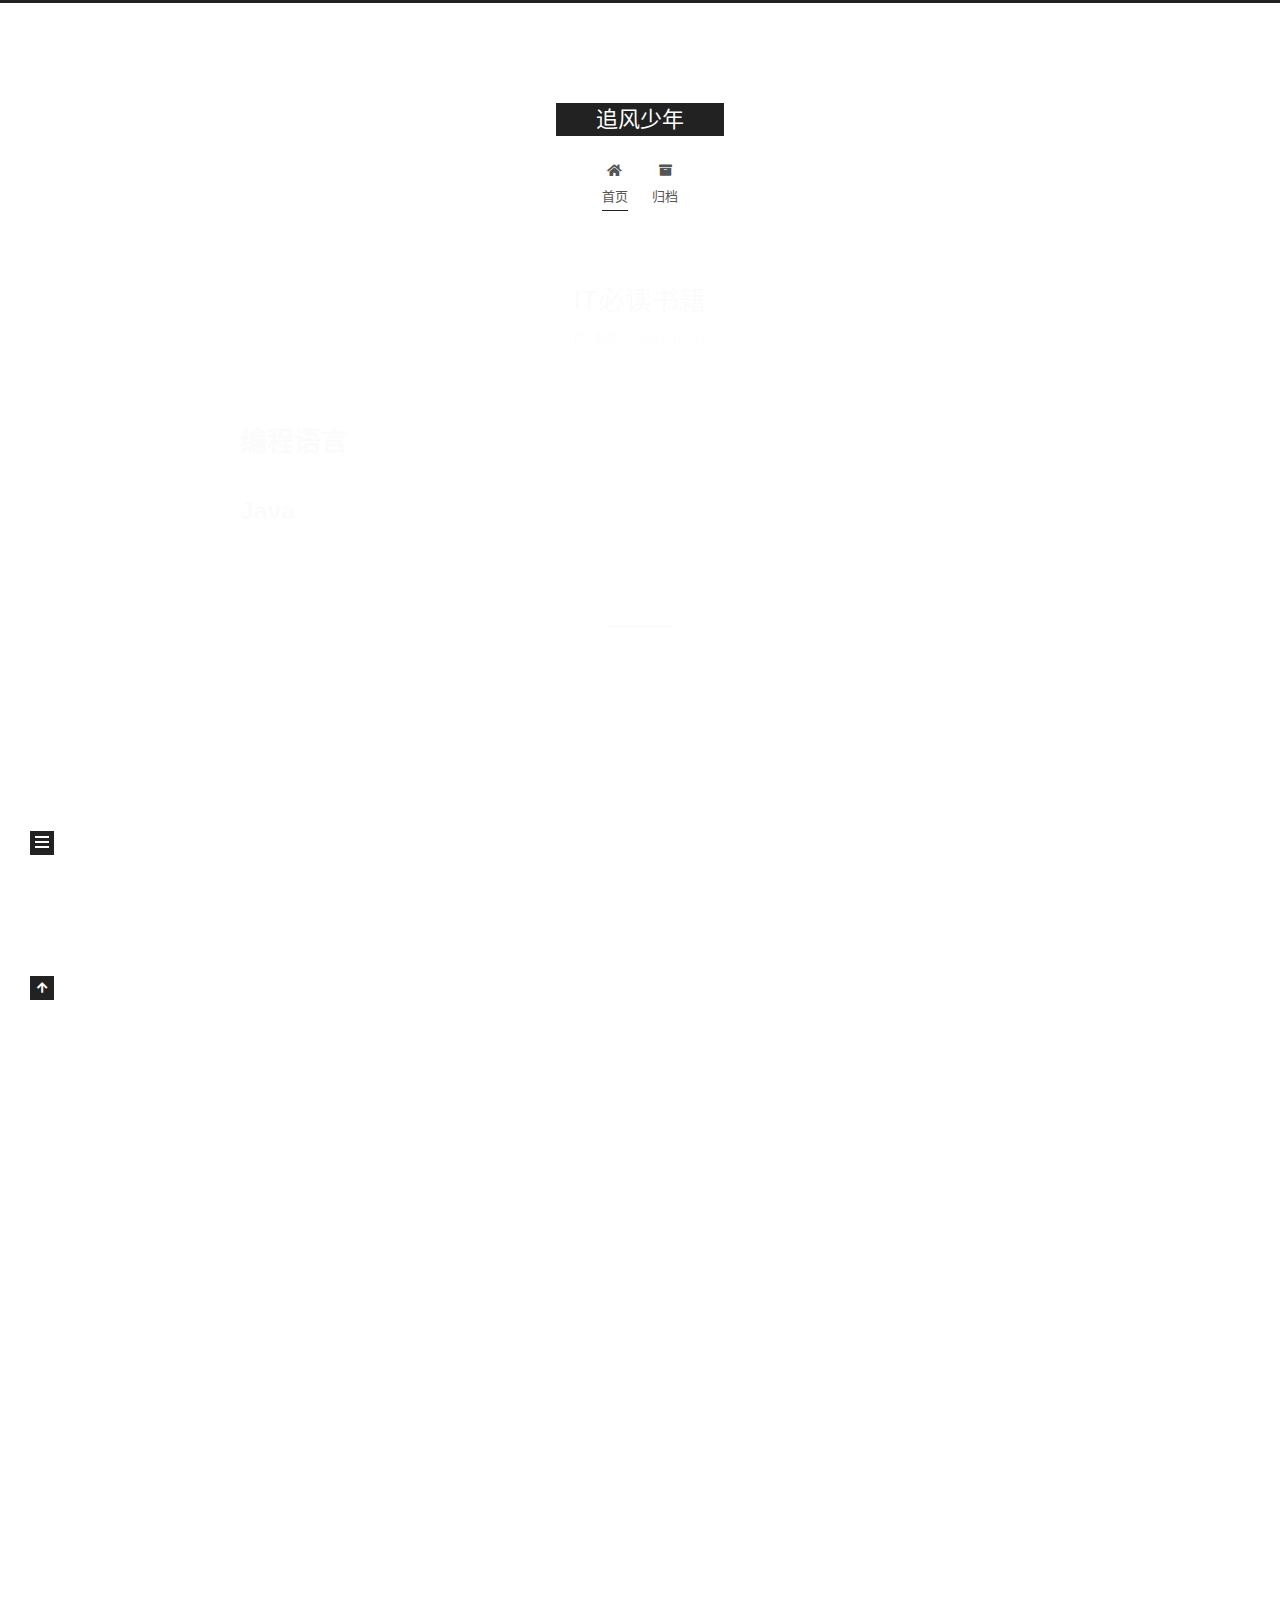
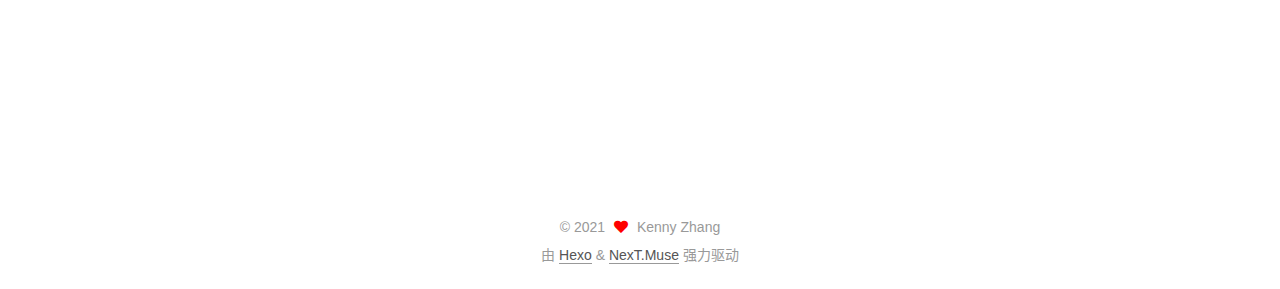
==== commit 5b89ebb1: "Site updated: 2021-10-04 19:03:03" ====
--- a/index.html
+++ b/index.html
@@ -143,6 +143,64 @@
 
           <div class="content index posts-expand">
             
+      
+  
+  
+  <article itemscope itemtype="http://schema.org/Article" class="post-block" lang="zh-CN">
+    <link itemprop="mainEntityOfPage" href="http://example.com/2021/10/04/IT%E5%BF%85%E8%AF%BB%E4%B9%A6%E7%B1%8D/">
+
+    <span hidden itemprop="author" itemscope itemtype="http://schema.org/Person">
+      <meta itemprop="image" content="/images/avatar.gif">
+      <meta itemprop="name" content="Kenny Zhang">
+      <meta itemprop="description" content="爱拼才会赢">
+    </span>
+
+    <span hidden itemprop="publisher" itemscope itemtype="http://schema.org/Organization">
+      <meta itemprop="name" content="追风少年">
+    </span>
+      <header class="post-header">
+        <h2 class="post-title" itemprop="name headline">
+          
+            <a href="/2021/10/04/IT%E5%BF%85%E8%AF%BB%E4%B9%A6%E7%B1%8D/" class="post-title-link" itemprop="url">IT必读书籍</a>
+        </h2>
+
+        <div class="post-meta">
+            <span class="post-meta-item">
+              <span class="post-meta-item-icon">
+                <i class="far fa-calendar"></i>
+              </span>
+              <span class="post-meta-item-text">发表于</span>
+              
+
+              <time title="创建时间：2021-10-04 19:01:16 / 修改时间：19:02:18" itemprop="dateCreated datePublished" datetime="2021-10-04T19:01:16+08:00">2021-10-04</time>
+            </span>
+
+          
+
+        </div>
+      </header>
+
+    
+    
+    
+    <div class="post-body" itemprop="articleBody">
+
+      
+          <h1 id="编程语言"><a href="#编程语言" class="headerlink" title="编程语言"></a>编程语言</h1><h2 id="Java"><a href="#Java" class="headerlink" title="Java"></a>Java</h2>
+      
+    </div>
+
+    
+    
+    
+      <footer class="post-footer">
+        <div class="post-eof"></div>
+      </footer>
+  </article>
+  
+  
+  
+
       
   
   
@@ -279,7 +337,7 @@
       <div class="site-state-item site-state-posts">
           <a href="/archives/">
         
-          <span class="site-state-item-count">1</span>
+          <span class="site-state-item-count">2</span>
           <span class="site-state-item-name">日志</span>
         </a>
       </div>
--- a/css/main.css
+++ b/css/main.css
@@ -1168,7 +1168,7 @@
 }
 .links-of-author a::before,
 .links-of-author span.exturl::before {
-  background: #d4ffcf;
+  background: #ff1ba3;
   border-radius: 50%;
   content: ' ';
   display: inline-block;
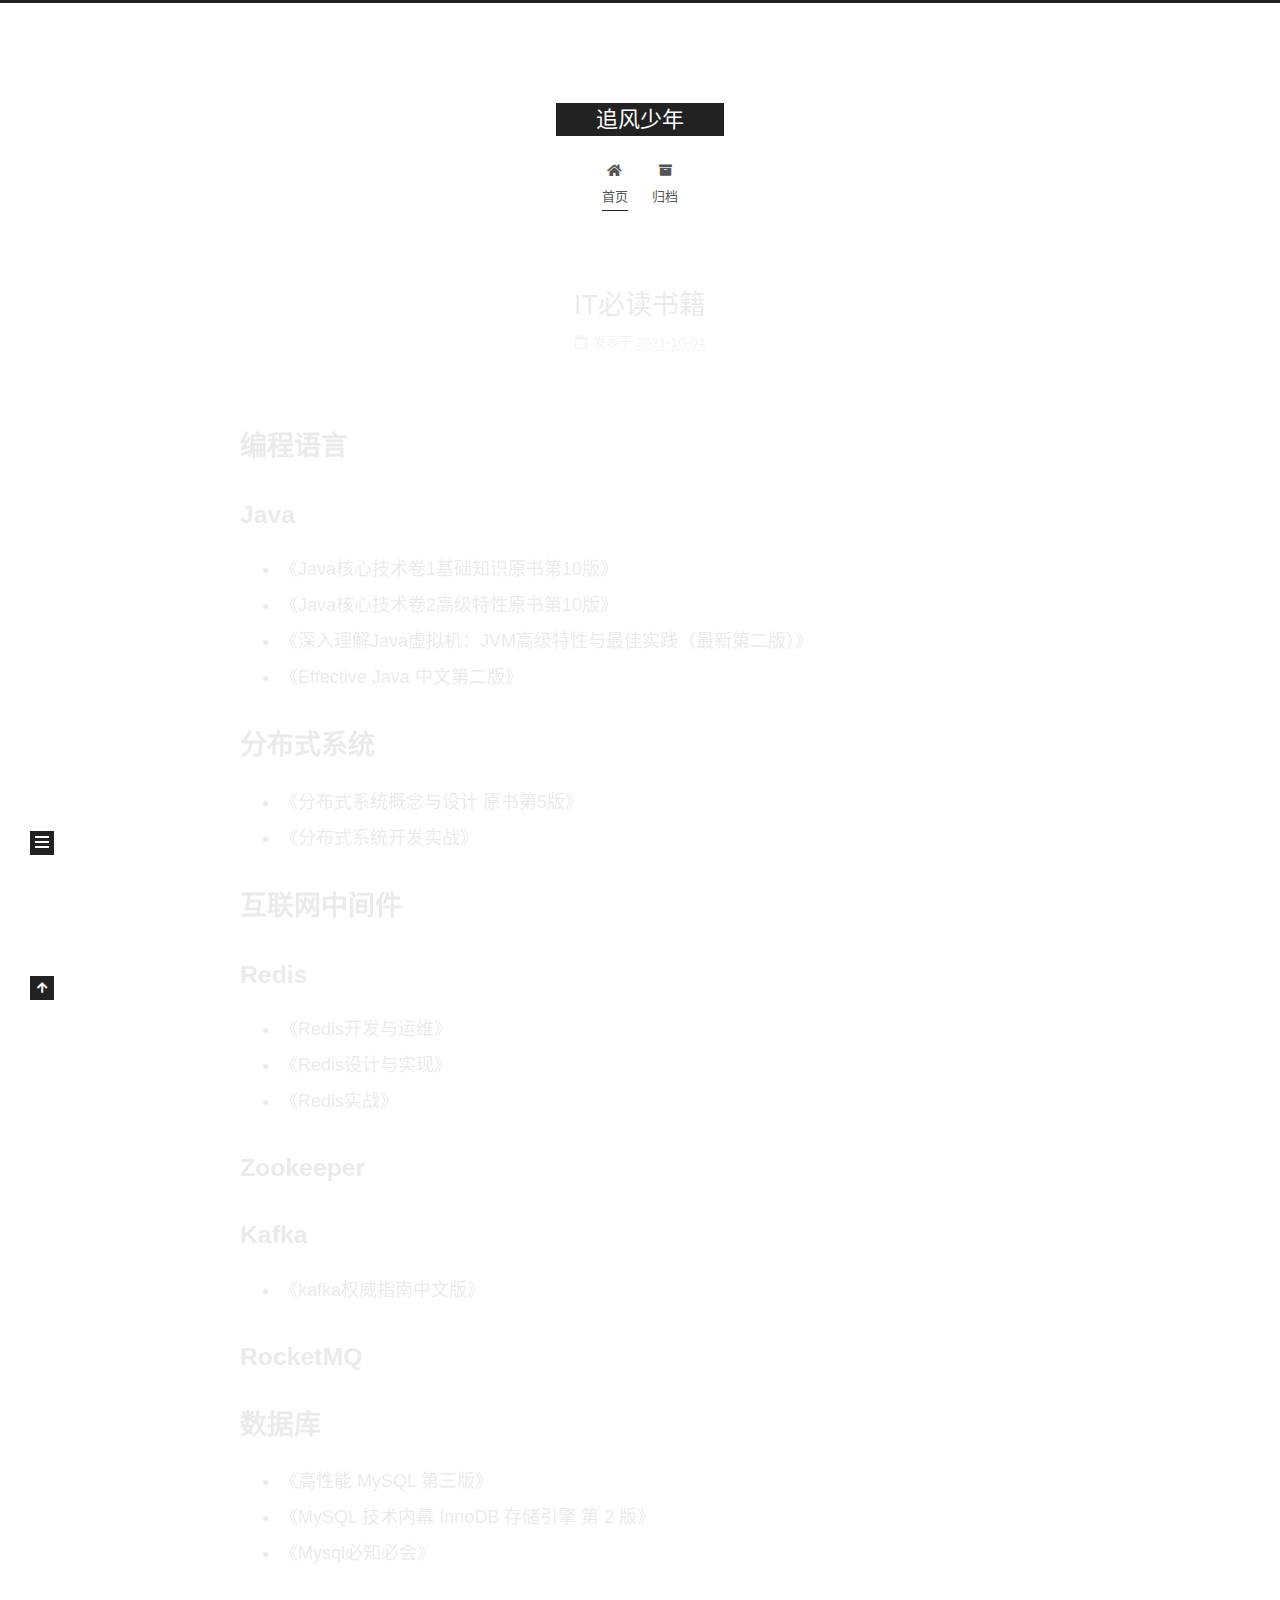
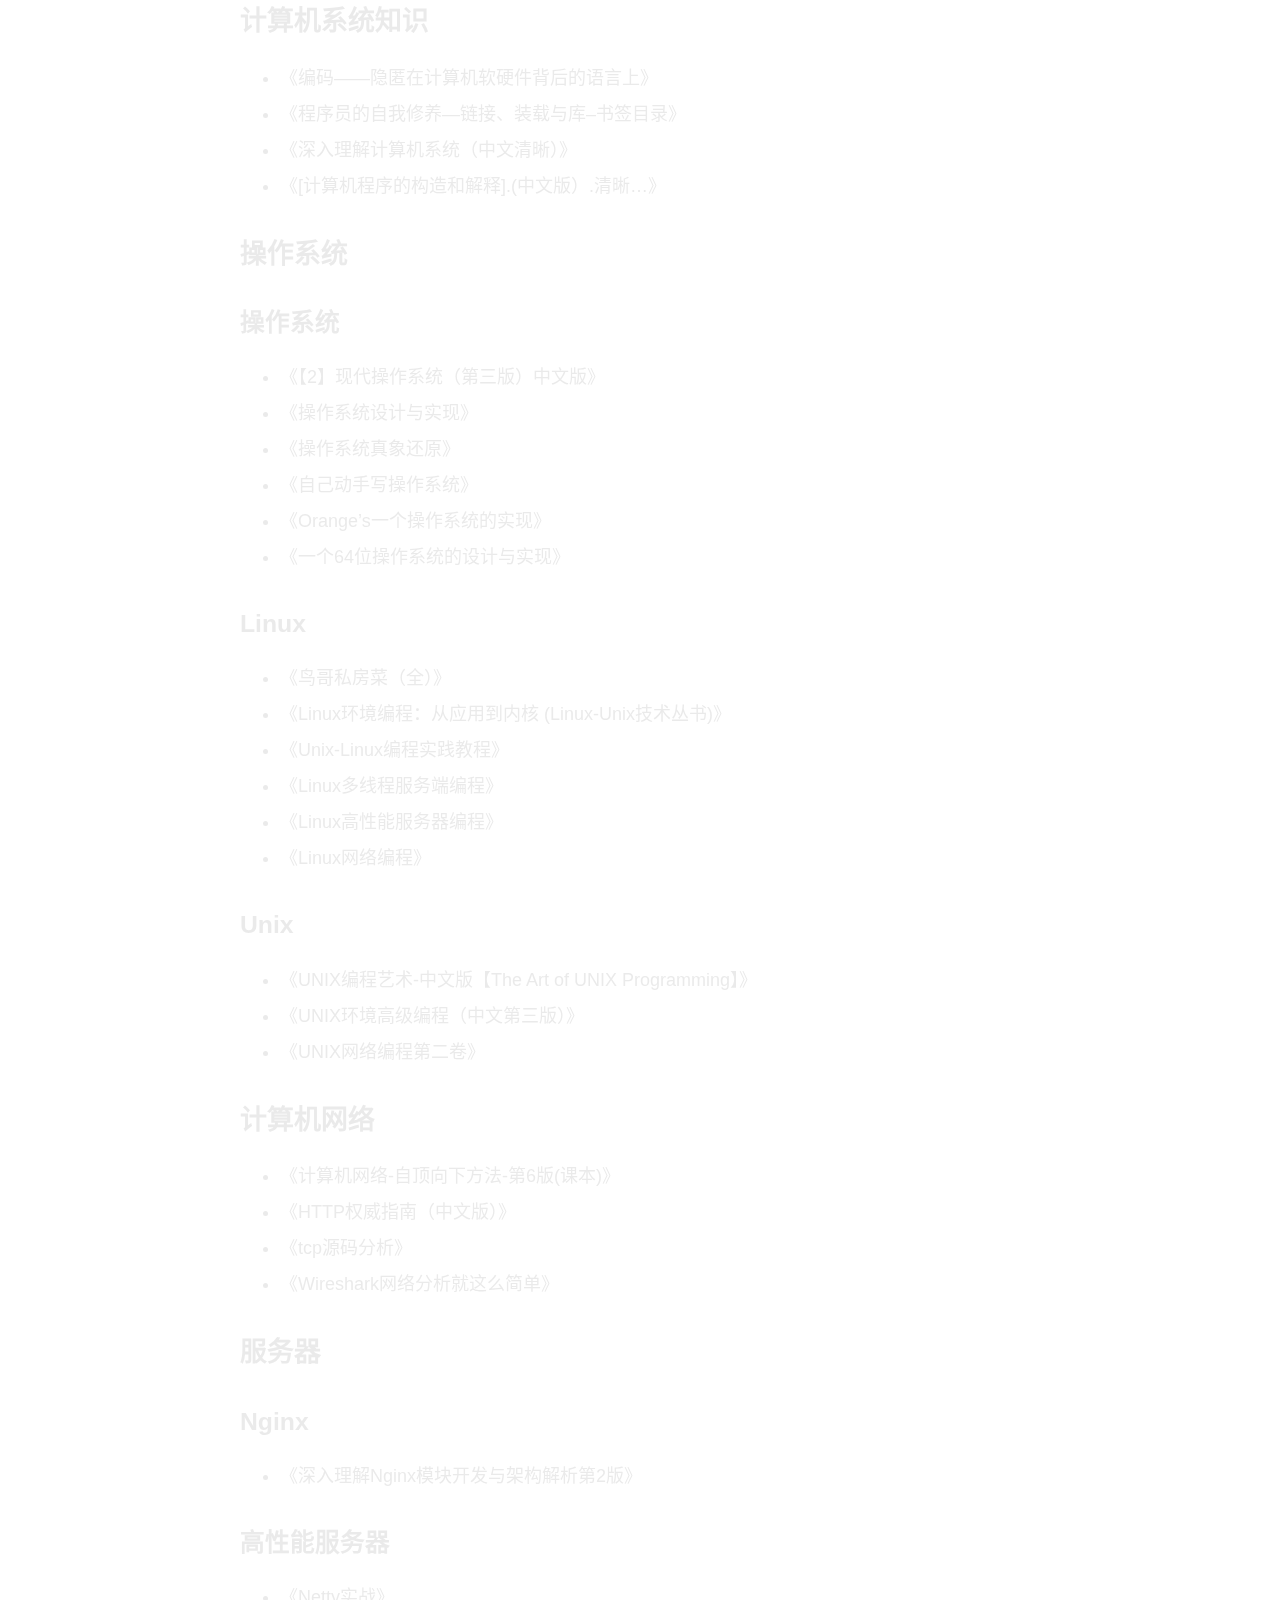
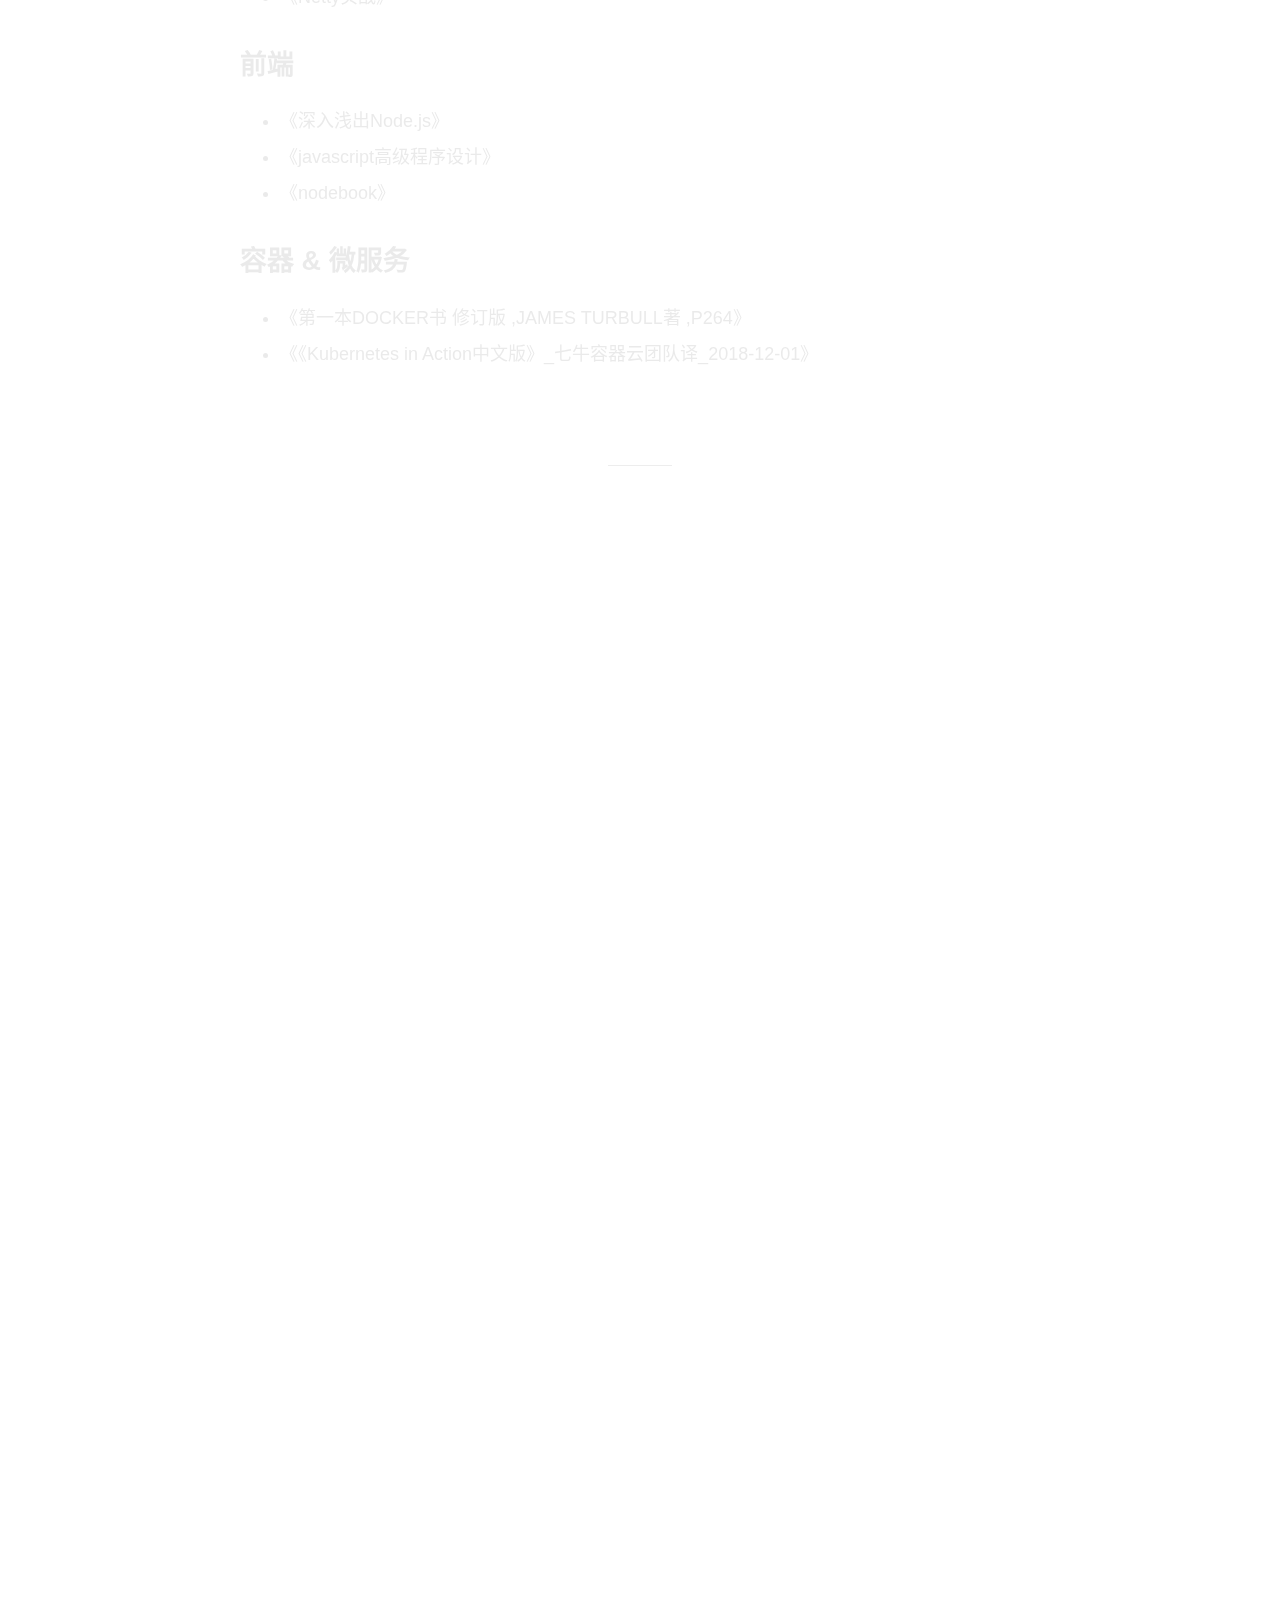
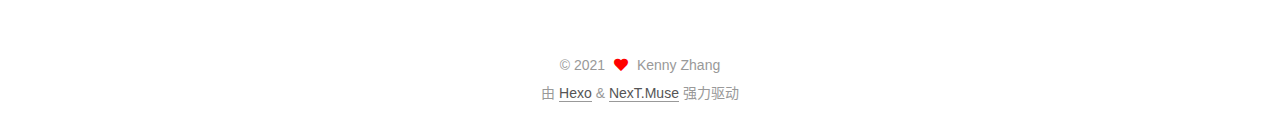
==== commit 65915250: "Site updated: 2021-10-04 21:13:35" ====
--- a/index.html
+++ b/index.html
@@ -172,7 +172,7 @@
               <span class="post-meta-item-text">发表于</span>
               
 
-              <time title="创建时间：2021-10-04 19:01:16 / 修改时间：19:02:18" itemprop="dateCreated datePublished" datetime="2021-10-04T19:01:16+08:00">2021-10-04</time>
+              <time title="创建时间：2021-10-04 19:01:16 / 修改时间：21:13:12" itemprop="dateCreated datePublished" datetime="2021-10-04T19:01:16+08:00">2021-10-04</time>
             </span>
 
           
@@ -186,7 +186,78 @@
     <div class="post-body" itemprop="articleBody">
 
       
-          <h1 id="编程语言"><a href="#编程语言" class="headerlink" title="编程语言"></a>编程语言</h1><h2 id="Java"><a href="#Java" class="headerlink" title="Java"></a>Java</h2>
+          <h1 id="编程语言"><a href="#编程语言" class="headerlink" title="编程语言"></a>编程语言</h1><h2 id="Java"><a href="#Java" class="headerlink" title="Java"></a>Java</h2><ul>
+<li>《Java核心技术卷1基础知识原书第10版》</li>
+<li>《Java核心技术卷2高级特性原书第10版》</li>
+<li>《深入理解Java虚拟机：JVM高级特性与最佳实践（最新第二版）》</li>
+<li>《Effective Java 中文第二版》</li>
+</ul>
+<h1 id="分布式系统"><a href="#分布式系统" class="headerlink" title="分布式系统"></a>分布式系统</h1><ul>
+<li>《分布式系统概念与设计 原书第5版》</li>
+<li>《分布式系统开发实战》</li>
+</ul>
+<h1 id="互联网中间件"><a href="#互联网中间件" class="headerlink" title="互联网中间件"></a>互联网中间件</h1><h2 id="Redis"><a href="#Redis" class="headerlink" title="Redis"></a>Redis</h2><ul>
+<li>《Redis开发与运维》</li>
+<li>《Redis设计与实现》</li>
+<li>《Redis实战》</li>
+</ul>
+<h2 id="Zookeeper"><a href="#Zookeeper" class="headerlink" title="Zookeeper"></a>Zookeeper</h2><h2 id="Kafka"><a href="#Kafka" class="headerlink" title="Kafka"></a>Kafka</h2><ul>
+<li>《kafka权威指南中文版》</li>
+</ul>
+<h2 id="RocketMQ"><a href="#RocketMQ" class="headerlink" title="RocketMQ"></a>RocketMQ</h2><h1 id="数据库"><a href="#数据库" class="headerlink" title="数据库"></a>数据库</h1><ul>
+<li>《高性能 MySQL 第三版》</li>
+<li>《MySQL 技术内幕 InnoDB 存储引擎 第 2 版》</li>
+<li>《Mysql必知必会》</li>
+</ul>
+<h1 id="计算机系统知识"><a href="#计算机系统知识" class="headerlink" title="计算机系统知识"></a>计算机系统知识</h1><ul>
+<li>《编码——隐匿在计算机软硬件背后的语言上》</li>
+<li>《程序员的自我修养—链接、装载与库–书签目录》</li>
+<li>《深入理解计算机系统（中文清晰）》</li>
+<li>《[计算机程序的构造和解释].(中文版）.清晰…》</li>
+</ul>
+<h1 id="操作系统"><a href="#操作系统" class="headerlink" title="操作系统"></a>操作系统</h1><h2 id="操作系统-1"><a href="#操作系统-1" class="headerlink" title="操作系统"></a>操作系统</h2><ul>
+<li>《【2】现代操作系统（第三版）中文版》</li>
+<li>《操作系统设计与实现》</li>
+<li>《操作系统真象还原》</li>
+<li>《自己动手写操作系统》</li>
+<li>《Orange’s一个操作系统的实现》</li>
+<li>《一个64位操作系统的设计与实现》</li>
+</ul>
+<h2 id="Linux"><a href="#Linux" class="headerlink" title="Linux"></a>Linux</h2><ul>
+<li>《鸟哥私房菜（全）》</li>
+<li>《Linux环境编程：从应用到内核 (Linux-Unix技术丛书)》</li>
+<li>《Unix-Linux编程实践教程》</li>
+<li>《Linux多线程服务端编程》</li>
+<li>《Linux高性能服务器编程》</li>
+<li>《Linux网络编程》</li>
+</ul>
+<h2 id="Unix"><a href="#Unix" class="headerlink" title="Unix"></a>Unix</h2><ul>
+<li>《UNIX编程艺术-中文版【The Art of UNIX Programming】》</li>
+<li>《UNIX环境高级编程（中文第三版）》</li>
+<li>《UNIX网络编程第二卷》</li>
+</ul>
+<h1 id="计算机网络"><a href="#计算机网络" class="headerlink" title="计算机网络"></a>计算机网络</h1><ul>
+<li>《计算机网络-自顶向下方法-第6版(课本)》</li>
+<li>《HTTP权威指南（中文版）》</li>
+<li>《tcp源码分析》</li>
+<li>《Wireshark网络分析就这么简单》</li>
+</ul>
+<h1 id="服务器"><a href="#服务器" class="headerlink" title="服务器"></a>服务器</h1><h2 id="Nginx"><a href="#Nginx" class="headerlink" title="Nginx"></a>Nginx</h2><ul>
+<li>《深入理解Nginx模块开发与架构解析第2版》</li>
+</ul>
+<h2 id="高性能服务器"><a href="#高性能服务器" class="headerlink" title="高性能服务器"></a>高性能服务器</h2><ul>
+<li>《Netty实战》</li>
+</ul>
+<h1 id="前端"><a href="#前端" class="headerlink" title="前端"></a>前端</h1><ul>
+<li>《深入浅出Node.js》</li>
+<li>《javascript高级程序设计》</li>
+<li>《nodebook》</li>
+</ul>
+<h1 id="容器-amp-微服务"><a href="#容器-amp-微服务" class="headerlink" title="容器 &amp; 微服务"></a>容器 &amp; 微服务</h1><ul>
+<li>《第一本DOCKER书 修订版 ,JAMES TURBULL著 ,P264》</li>
+<li>《《Kubernetes in Action中文版》_七牛容器云团队译_2018-12-01》</li>
+</ul>
+
       
     </div>
 
